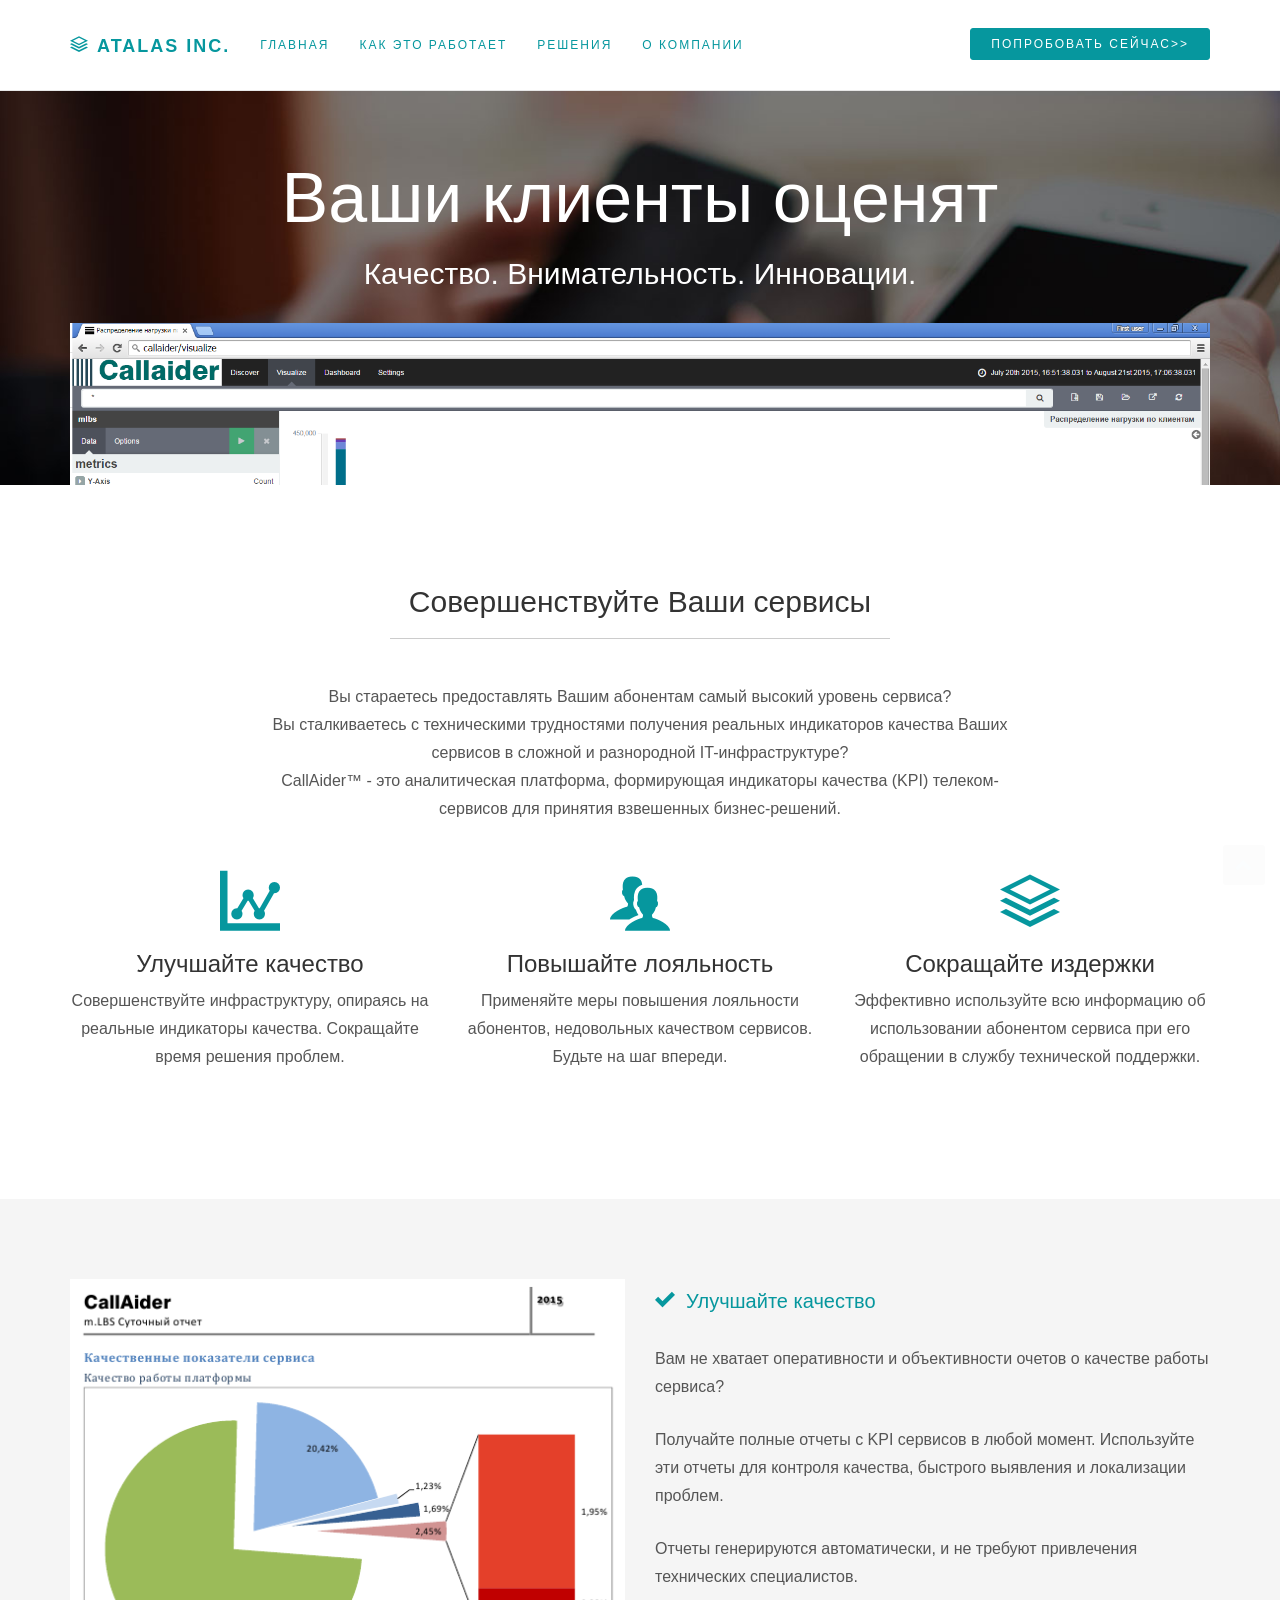
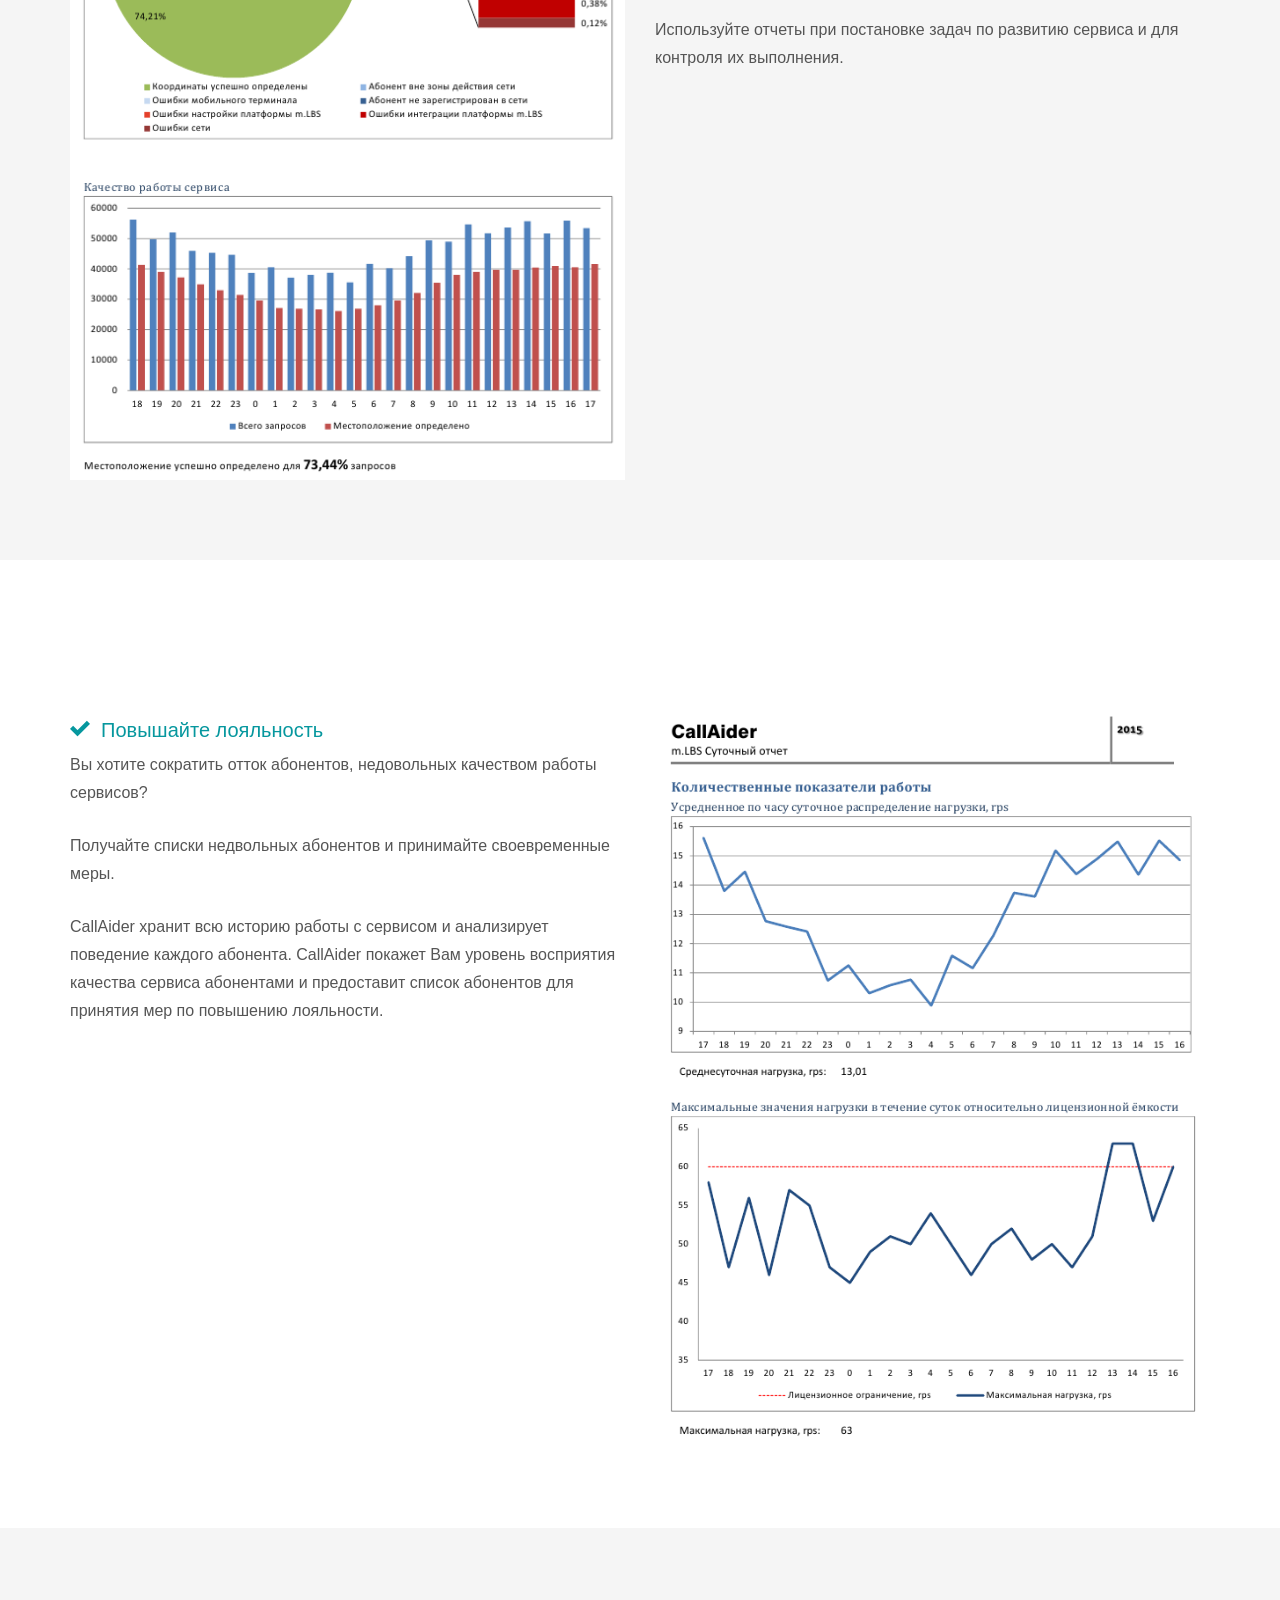
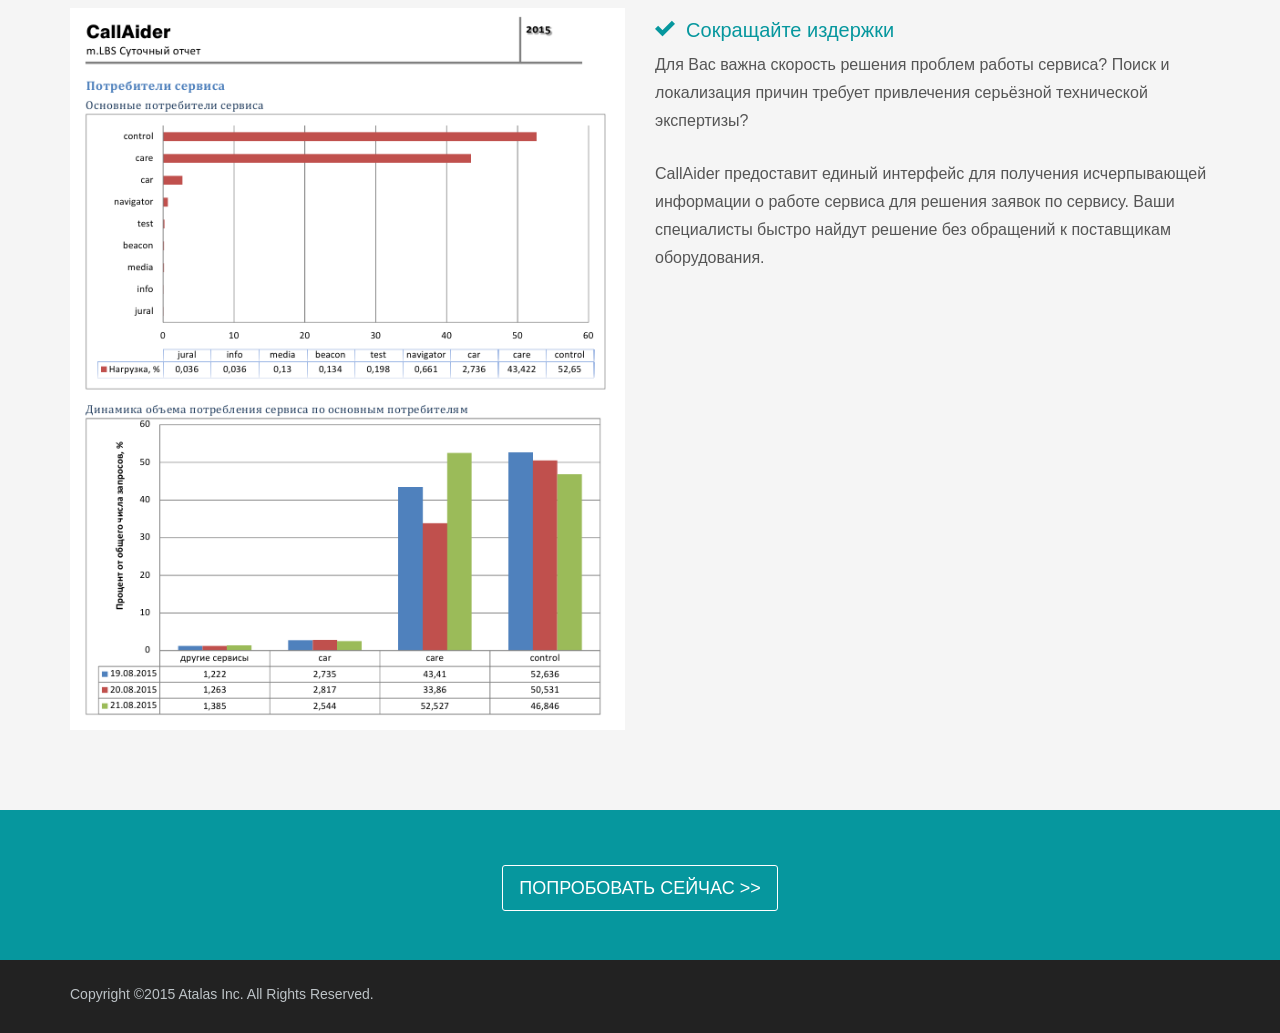
==== www/index.html @ 4330ae14 "add Yandex metrica to all of pages" ====
﻿<!DOCTYPE html>
<html lang="en">
	<head>
		<meta charset="utf-8">
		<meta http-equiv="X-UA-Compatible" content="IE=edge">
		<meta name="viewport" content="width=device-width, initial-scale=1.0">
		<meta name="description" content="Bootstack - Bootstrap 3 Landing Page Theme">
		<meta name="keywords" content="">
		<meta name="author" content="Daniely Wright">
		<link href="assets/img/favicon.png" rel="shortcut icon" >
		<title>CallAider Main</title>

		<!-- Bootstrap core CSS -->
		<link href="assets/css/bootstrap.min.css" rel="stylesheet">
		<!-- Plugins -->
		<link href="assets/css/social-icons.css" rel="stylesheet">
		<link href="assets/css/icomoon.css" rel="stylesheet">
		<!-- Custom styles for this template -->
		<link href="assets/css/style.css" rel="stylesheet">
		<!-- Web Fonts -->
		<!--link href='//fonts.googleapis.com/css?family=Lato:300,400,700,300italic,400italic' rel='stylesheet' type='text/css'-->

		<!-- HTML5 Shim and Respond.js IE8 support of HTML5 elements and media queries -->
		<!-- WARNING: Respond.js doesn't work if you view the page via file:// -->
		<!--[if lt IE 9]>
			<script src="https://oss.maxcdn.com/libs/html5shiv/3.7.0/html5shiv.js"></script>
			<script src="https://oss.maxcdn.com/libs/respond.js/1.4.2/respond.min.js"></script>
		<![endif]-->
		<script src="assets/js/modernizr.custom.js"></script>
	</head>

	<body data-spy="scroll" data-offset="0" data-target="#navigation">

		<!-- Fixed navbar -->
		<nav id="navigation" class="navbar navbar-default navbar-fixed-top" role="navigation">
			<div class="container">
				<!-- Brand and toggle get grouped for better mobile display -->
				<div class="navbar-header">
					<button type="button" class="navbar-toggle" data-toggle="collapse" data-target="#bs-navbar-collapse">
						<span class="icon-bar"></span>
						<span class="icon-bar"></span>
						<span class="icon-bar"></span>
					</button>
					<a class="navbar-brand" href="index.html"><span class="icon-stack"></span> <b>ATALAS INC.</b></a>
				</div>

				<!-- Collect the nav links, forms, and other content for toggling -->
				<div class="navbar-collapse collapse" id="bs-navbar-collapse">
					<ul class="nav navbar-nav">
						<li class="active"><a href="index.html" class="smoothScroll">Главная</a></li>
						<li><a href="how_it_work.html" class="smoothScroll">Как это работает</a></li>
						<li><a href="solutions.html" class="smoothScroll">Решения</a></li>
						<li><a href="company.html" class="smoothScroll">О Компании</a></li>
					</ul>

					<!-- Sign In / Sign Up -->
					<ul class="nav navbar-nav navbar-right">
						<div class="navbar-form pull-left">
							<a href="#signup" type="button" class="btn btn-sm btn-theme" data-toggle="modal" data-target=".bs-modal-sm">Попробовать сейчас>></a>
						</div>
					</ul>
				</div><!--/nav-collapse -->
			</div><!-- /container -->
		</nav><!-- /fixed-navbar -->


		<!-- Sign In / Sign Up Modal -->
		<div class="modal fade bs-modal-sm" id="myModal" tabindex="-1" role="dialog" aria-labelledby="mySmallModalLabel" aria-hidden="true">
			<div class="modal-dialog modal-sm">
				<div class="modal-content">
					<br>
					<div class="modal-body">
						<form class="form-horizontal" action="thankyou.php" method="POST">
							<fieldset>
								<!-- Text input-->
								<div class="control-group">
									<label class="control-label" for="Email">* Email:</label>
									<div class="controls">
										<input required id="Email" name="Email" class="form-control input-large" type="text" placeholder="Укажите Вашу Email" >
									</div>
								</div>

								<div class="control-group">
									<label class="control-label" for="nameinput">* Имя:</label>
									<div class="controls">
										<input required id="nameinput" name="nameinput" class="form-control input-medium" type="text" placeholder="Укажите Ваше имя">
									</div>
								</div>

								<div class="control-group">
									<label class="control-label" for="companyinput">* Компания:</label>
									<div class="controls">
										<input required id="companyinput" name="companyinput" class="form-control input-medium" type="text" placeholder="Укажите Вашу компанию">
									</div>
								</div>

								<div class="control-group">
									<label class="control-label" for="phoneinput">Телефон:</label>
									<div class="controls">
										<input id="phoneinput" name="phoneinput" class="form-control input-medium" type="text" placeholder="Укажите контактный телефон">
									</div>
								</div>

								<div class="control-group">
									<label class="control-label" for="comment">Комментарий:</label>
									<div class="controls">
										<textarea id="comment" name="comment" class="form-control input-medium" style="height: 100px; resize: none;" type="text" placeholder="Ваш комментарий"></textarea>
									</div>
								</div>

								<!-- Button -->
								<div class="control-group">
									<label class="control-label" for="signin"></label>
									<div class="controls">
										<button id="signin" name="signin" class="btn btn-theme btn-block">Получить</button>
									</div>
								</div>
							</fieldset>
						</form>
					</div><!-- /modal-body -->

					<!--
                    <div class="modal-footer">
						<div class="text-center">
							<button type="button" class="btn btn-default" data-dismiss="modal">Close</button>
						</div>
					</div>
                    -->
				</div><!-- /modal-content -->
			</div><!-- /modal-dialog -->
		</div><!-- /modal -->


		<!-- Header Wrap -->
		<section id="home">
			<div class="headerwrap">
				<div class="container">
					<div class="row text-center">
						<div class="col-lg-12">
							<h1>Ваши клиенты оценят</b></h1>
							<h3>Качество. Внимательность. Инновации.</h3>
							<br>
						</div>

						<div class="col-lg-12">
							<img class="img-responsive" src="assets/img/browser.png" alt=""/>
							<!--<h4>Lorem Ipsum is simply dummy text of the printing and typesetting industry.</h4>
							<a href="#features" type="submit" class="btn btn-lg btn-theme smoothScroll">LEARN MORE</a>-->
						</div>
					</div>
				</div> <!-- /container -->
			</div><!-- /headerwrap -->


			<!-- Intro Wrap -->
			<div class="intro">
				<div class="container">
					<div class="row text-center">
						<h2>Совершенствуйте Ваши сервисы</h2>
						<hr>
						<br>
						<div class="col-lg-2"></div>
						<div class="col-lg-8">
							<p>Вы стараетесь предоставлять Вашим абонентам самый высокий уровень сервиса?<br/> 
							Вы сталкиваетесь с техническими трудностями получения реальных индикаторов качества Ваших сервисов в сложной и разнородной IT-инфраструктуре?<br/> 
							CallAider&trade; - это аналитическая платформа, формирующая индикаторы качества (KPI) телеком-сервисов для принятия взвешенных бизнес-решений.</p>
						</div>
						<div class="col-lg-2"></div>
					</div>

					<div class="row text-center">
						<br>
						<div class="col-lg-4">
							<span class="icon-stats"></span>
							<h3>Улучшайте качество</h3>
							<p >Совершенствуйте инфраструктуру, опираясь на реальные индикаторы качества. Сокращайте время решения проблем.</p>
						</div>
						<div class="col-lg-4">
							<span class="icon-users"></span>
							<h3>Повышайте лояльность</h3>
							<p >Применяйте меры повышения лояльности абонентов, недовольных качеством сервисов.<br>Будьте на шаг впереди.</p>
						</div>
						<div class="col-lg-4">
							<span class="icon-stack"></span>
							<h3>Сокращайте издержки</h3>
							<p >Эффективно используйте всю информацию об использовании абонентом сервиса при его обращении в службу технической поддержки.</p>
						</div>
					</div>
					<br>
				</div> <!-- /container -->
			</div><!-- /introwrap -->
		</section>


		<!-- Features Wrap -->
		<section id="features">
			<div class="featureswrap">
				<div class="container">
					<div class="row">
						<div class="col-lg-6">
							<img class="img-responsive right" src="assets/new_img/1page.png" alt="">
						</div>
						<div class="col-lg-6">
							<h4><span class="icon-checkmark"></span>&nbsp;&nbsp;Улучшайте качество</h4>
							<br>
							<p>Вам не хватает оперативности и объективности очетов о качестве работы сервиса?</p>
							<p>Получайте полные отчеты с KPI сервисов в любой момент. Используйте эти отчеты для контроля качества, быстрого выявления и локализации проблем.</p>
							<p>Отчеты генерируются автоматически, и не требуют привлечения технических специалистов.</p>
							<p>Используйте отчеты при постановке задач по развитию сервиса и для контроля их выполнения.</p>
						</div>
					</div>
				</div>
			</div>
		</section>
		
		<br><br><br>
		
		<section id="features">
			<div class="featureswrap" style="background-color:#ffffff">

			<div class="container">
					<div class="row">
						<div class="col-lg-6">
							<h4><span class="icon-checkmark"></span>&nbsp;&nbsp;Повышайте лояльность</h4>
								<p>Вы хотите сократить отток абонентов, недовольных качеством работы сервисов?</p>
								<p>Получайте списки недвольных абонентов и принимайте своевременные меры.</p>
								<p>CallAider хранит всю историю работы с сервисом и анализирует поведение каждого абонента. 
								CallAider покажет Вам уровень восприятия качества сервиса абонентами и предоставит список абонентов для принятия мер по повышению лояльности.</p>
						</div>
						<div class="col-lg-6">
							<img class="img-responsive right" src="assets/new_img/3page.png" alt="">
						</div>
					</div>
			</div>
			</div><!-- /container -->
		</section>

		<!-- Features Wrap -->
		<section id="features">
			<div class="featureswrap">
				<div class="container">
					<div class="row">
						<div class="col-lg-6">
							<img class="img-responsive right" src="assets/new_img/2page.png" alt="">
						</div>

						<div class="col-lg-6">							
							<h4><span class="icon-checkmark"></span>&nbsp;&nbsp;Сокращайте издержки</h4>
								<p>Для Вас важна скорость решения проблем работы сервиса? 
								Поиск и локализация причин требует привлечения серьёзной технической экспертизы?</p>

								<p>CallAider предоставит единый интерфейс для получения исчерпывающей информации о работе сервиса 
								для решения заявок по сервису. Ваши специалисты быстро найдут решение без обращений к поставщикам оборудования.</p>
						</div>
					</div>

				</div>
			</div>
		</section>

		<!-- Divider 2 Section -->
		<div class="divider02">
			<div class="container text-center">
				<a href="#" type="button" class="btn btn-lg btn-theme2" data-toggle="modal" data-target=".bs-modal-sm">ПОПРОБОВАТЬ СЕЙЧАС >></a>
			</div>
		</div><!-- /divider02 -->

		<!-- Copyright Wrap -->
		<div class="copywrap">
			<div class="container">
				<div class="row">
					<div class="col-lg-12">
						<p>Copyright &copy;2015 Atalas Inc. All Rights Reserved.</p>
					</div>
				</div><!-- /row -->
			</div><!-- /container -->
		</div><!-- /copywrap (copyright) -->


		<!-- jQuery (necessary for Bootstrap's JavaScript plugins) -->
		<script src="assets/js/jquery-2.1.1.min.js"></script>
		<!-- Include all compiled plugins (below), or include individual files as needed -->
		<script src="assets/js/bootstrap.min.js"></script>
		<script src="assets/js/jquery.easing.1.3.js"></script>
		<script src="assets/js/detectmobilebrowser.js"></script>
		<script src="assets/js/smoothscroll.js"></script>
		<script src="assets/js/waypoints.js"></script>
		<script src="assets/js/main.js"></script>
		<script>
			$('.carousel').carousel({
				interval: 3500,
				pause: "none"
			})
		</script>
		<!-- Yandex.Metrika counter --><script type="text/javascript"> (function (d, w, c) { (w[c] = w[c] || []).push(function() { try { w.yaCounter32214144 = new Ya.Metrika({ id:32214144, clickmap:true, trackLinks:true, accurateTrackBounce:true, webvisor:true, trackHash:true }); } catch(e) { } }); var n = d.getElementsByTagName("script")[0], s = d.createElement("script"), f = function () { n.parentNode.insertBefore(s, n); }; s.type = "text/javascript"; s.async = true; s.src = "https://mc.yandex.ru/metrika/watch.js"; if (w.opera == "[object Opera]") { d.addEventListener("DOMContentLoaded", f, false); } else { f(); } })(document, window, "yandex_metrika_callbacks");</script><noscript><div><img src="https://mc.yandex.ru/watch/32214144" style="position:absolute; left:-9999px;" alt="" /></div></noscript><!-- /Yandex.Metrika counter -->
	</body>
</html>
---- www/assets/css/social-icons.css ----
/* Social Icons - small
=================================================================== */

#social a {
	width: 28px;
	height: 28px;
	margin: 0 6px 6px 0;
	display: block;
	float: left;
	text-indent: -9999px;
	background-position: 0 0px;
	-webkit-transition: all 0.3s ease-in-out;
	-moz-transition: all 0.3s ease-in-out;
	-o-transition: all 0.3s ease-in-out;
	-ms-transition: all 0.3s ease-in-out;
	transition: all 0.3s ease-in-out;
}

#social a:hover {
	width: 28px;
	height: 28px;
	margin: 0 6px 6px 0;
	display: block;
	float: left;
	text-indent: -9999px;
	background-position: 0 -38px;
}

#social a img{
	border: none;
}

#social-r a {
	width: 28px;
	height: 28px;
	margin: 0 6px 6px 0;
	display: block;
	float: left;
	text-indent: -9999px;
	background-position: 0 -38px;
	-webkit-transition: all 0.3s ease-in-out;
	-moz-transition: all 0.3s ease-in-out;
	-o-transition: all 0.3s ease-in-out;
	-ms-transition: all 0.3s ease-in-out;
	transition: all 0.3s ease-in-out;
}

#social-r a:hover {
	width: 28px;
	height: 28px;
	margin: 0 6px 6px 0;
	display: block;
	float: left;
	text-indent: -9999px;
	background-position: 0 0px;
}

#social-r a img{
	border: none;
}

.amazon {background: url(../img/icons/social/amazon.png) no-repeat;}
.behance {background: url(../img/icons/social/behance.png) no-repeat;}
.blogger {background: url(../img/icons/social/blogger.png) no-repeat;}
.deviantart{background: url(../img/icons/social/deviantart.png) no-repeat;}
.dribbble {background: url(../img/icons/social/dribbble.png) no-repeat;}
.dropbox {background: url(../img/icons/social/dropbox.png) no-repeat;}
.evernote {background: url(../img/icons/social/evernote.png) no-repeat;}
.facebook {background: url(../img/icons/social/facebook.png) no-repeat;}
.forrst {background: url(../img/icons/social/forrst.png) no-repeat;}
.github {background: url(../img/icons/social/github.png) no-repeat;}
.googleplus {background: url(../img/icons/social/googleplus.png) no-repeat;}
.jolicloud {background: url(../img/icons/social/jolicloud.png) no-repeat;}
.last-fm {background: url(../img/icons/social/last-fm.png) no-repeat;}
.linkedin {background: url(../img/icons/social/linkedin.png) no-repeat;}
.picasa {background: url(../img/icons/social/picasa.png) no-repeat;}
.pintrest {background: url(../img/icons/social/pintrest.png) no-repeat;}
.rss {background: url(../img/icons/social/rss.png) no-repeat;}
.skype {background: url(../img/icons/social/skype.png) no-repeat;}
.spotify {background: url(../img/icons/social/spotify.png) no-repeat;}
.stumbleupon {background: url(../img/icons/social/stumbleupon.png) no-repeat;}
.tumblr {background: url(../img/icons/social/tumblr.png) no-repeat;}
.twitter {background: url(../img/icons/social/twitter.png) no-repeat;}
.vimeo {background: url(../img/icons/social/vimeo.png) no-repeat;}
.wordpress {background: url(../img/icons/social/wordpress.png) no-repeat;}
.xing {background: url(../img/icons/social/xing.png) no-repeat;}
.yahoo {background: url(../img/icons/social/yahoo.png) no-repeat;}
.youtube {background: url(../img/icons/social/youtube.png) no-repeat;}

/* Social Icons - big
=================================================================== */

.social-bookmarks {
	padding: 0!important;
	margin: 0!important;
	list-style-type: none!important;
}

.social-bookmarks li{
	float: left!important;
	padding: 0px!important;
	display: inline!important;
	width: auto!important;
	background: none;
	-webkit-transition: all 0.3s ease-in-out;
	-moz-transition: all 0.3s ease-in-out;
	-o-transition: all 0.3s ease-in-out;
	-ms-transition: all 0.3s ease-in-out;
	transition: all 0.3s ease-in-out;
}			

.social-bookmarks li a {
	background-color: #fff;
	-webkit-transition: all 0.3s ease-in-out;
	-moz-transition: all 0.3s ease-in-out;
	-o-transition: all 0.3s ease-in-out;
	-ms-transition: all 0.3s ease-in-out;
	transition: all 0.3s ease-in-out;
	display: block!important;
	float: left!important;
	height: 100%!important;
	margin: 1px!important;
	padding: 0!important;
	width: 40px!important;
	height: 40px!important;
	text-indent: -9999px!important;
}

.social-bookmarks li:last-child  a{

}
.social-bookmarks li a:hover {
	background-position: 0 -40px!important;
	
}
.social-bookmarks li a {
	background-color:transparent;
}
.social-bookmarks li.aim a {
	background: url(../img/icons/social2/aim.png) no-repeat 0 0;
}
.social-bookmarks li.aim a:hover {
	background-color: #e95a00;
}
.social-bookmarks li.apple a {
	background: url(../img/icons/social2/apple.png) no-repeat 0 0;
}
.social-bookmarks li.apple a:hover {
	background-color: #606060;
}
.social-bookmarks li.behance a {
	background: url(../img/icons/social2/behance.png) no-repeat 0 0;
}
.social-bookmarks li.behance a:hover {
	background-color: #18a3fe;
}
.social-bookmarks li.blogger a {
	background: url(../img/icons/social2/blogger.png) no-repeat 0 0;
}
.social-bookmarks li.blogger a:hover {
	background-color: #fb913f;
}
.social-bookmarks li.cargo a {
	background: url(../img/icons/social2/cargo.png) no-repeat 0 0;
}
.social-bookmarks li.cargo a:hover {
	background-color: #00c462;
}
.social-bookmarks li.delicious a {
	background: url(../img/icons/social2/delicious.png) no-repeat 0 0;
}
.social-bookmarks li.delicious a:hover {
	background-color: #3274d1;
}
.social-bookmarks li.deviantart a {
	background: url(../img/icons/social2/deviantart.png) no-repeat 0 0;
}
.social-bookmarks li.deviantart a:hover {
	background-color: #d0de21;
}
.social-bookmarks li.digg a {
	background: url(../img/icons/social2/digg.png) no-repeat 0 0;
}
.social-bookmarks li.digg a:hover {
	background-color: #2882c6;
}
.social-bookmarks li.dopplr a {
	background: url(../img/icons/social2/dopplr.png) no-repeat 0 0;
}
.social-bookmarks li.dopplr a:hover {
	background-color: #99cc66;
}
.social-bookmarks li.dribbble a {
	background: url(../img/icons/social2/dribbble.png) no-repeat 0 0;
}
.social-bookmarks li.dribbble a:hover {
	background-color: #ef5b92;
}
.social-bookmarks li.ember a {
	background: url(../img/icons/social2/ember.png) no-repeat 0 0;
}
.social-bookmarks li.ember a:hover {
	background-color: #fb9d00;
}
.social-bookmarks li.evernote a {
	background: url(../img/icons/social2/evernote.png) no-repeat 0 0;
}
.social-bookmarks li.evernote a:hover {
	background-color: #77ba2f;
}
.social-bookmarks li.facebook a {
	background: url(../img/icons/social2/facebook.png) no-repeat 0 0;
}
.social-bookmarks li.facebook a:hover {
	background-color: #3b5998;
}
.social-bookmarks li.flickr a {
	background: url(../img/icons/social2/flickr.png) no-repeat 0 0;
}
.social-bookmarks li.flickr a:hover {
	background-color: #f1628b;
}
.social-bookmarks li.forrst a {
	background: url(../img/icons/social2/forrst.png) no-repeat 0 0;
}
.social-bookmarks li.forrst a:hover {
	background-color: #5b9a68;
}
.social-bookmarks li.github a {
	background: url(../img/icons/social2/github.png) no-repeat 0 0;
}
.social-bookmarks li.github a:hover {
	background-color: #7292a2;
}
.social-bookmarks li.google a {
	background: url(../img/icons/social2/google.png) no-repeat 0 0;
}
.social-bookmarks li.google a:hover {
	background-color: #dd4b39;
}
.social-bookmarks li.googleplus a {
	background: url(../img/icons/social2/googleplus.png) no-repeat 0 0;
}
.social-bookmarks li.googleplus a:hover {
	background-color: #d94a39;
}
.social-bookmarks li.gowalla a {
	background: url(../img/icons/social2/gowalla.png) no-repeat 0 0;
}
.social-bookmarks li.gowalla a:hover {
	background-color: #ff920d;
}
.social-bookmarks li.grooveshark a {
	background: url(../img/icons/social2/grooveshark.png) no-repeat 0 0;
}
.social-bookmarks li.grooveshark a:hover {
	background-color: #f88e00;
}
.social-bookmarks li.html5 a {
	background: url(../img/icons/social2/html5.png) no-repeat 0 0;
}
.social-bookmarks li.html5 a:hover {
	background-color: #f3642c;
}
.social-bookmarks li.icloud a {
	background: url(../img/icons/social2/icloud.png) no-repeat 0 0;
}
.social-bookmarks li.icloud a:hover {
	background-color: #fb913f;
}
.social-bookmarks li.lastfm a {
	background: url(../img/icons/social2/lastfm.png) no-repeat 0 0;
}
.social-bookmarks li.lastfm a:hover {
	background-color: #d21309;
}
.social-bookmarks li.linkedin a {
	background: url(../img/icons/social2/linkedin.png) no-repeat 0 0;
}
.social-bookmarks li.linkedin a:hover {
	background-color: #71b2d0;
}
.social-bookmarks li.metacafe a {
	background: url(../img/icons/social2/metacafe.png) no-repeat 0 0;
}
.social-bookmarks li.metacafe a:hover {
	background-color: #ef4035;
}
.social-bookmarks li.mixx a {
	background: url(../img/icons/social2/mixx.png) no-repeat 0 0;
}
.social-bookmarks li.mixx a:hover {
	background-color: #d80330;
}
.social-bookmarks li.myspace a {
	background: url(../img/icons/social2/myspace.png) no-repeat 0 0;
}
.social-bookmarks li.myspace a:hover {
	background-color: #003398;
}
.social-bookmarks li.netvibes a {
	background: url(../img/icons/social2/netvibes.png) no-repeat 0 0;
}
.social-bookmarks li.netvibes a:hover {
	background-color: #629e61;
}
.social-bookmarks li.newsvine a {
	background: url(../img/icons/social2/newsvine.png) no-repeat 0 0;
}
.social-bookmarks li.newsvine a:hover {
	background-color: #5b965a;
}
.social-bookmarks li.orkut a {
	background: url(../img/icons/social2/orkut.png) no-repeat 0 0;
}
.social-bookmarks li.orkut a:hover {
	background-color: #ed2590;
}
.social-bookmarks li.paypal a {
	background: url(../img/icons/social2/paypal.png) no-repeat 0 0;
}
.social-bookmarks li.paypal a:hover {
	background-color: #32689a;
}
.social-bookmarks li.picasa a {
	background: url(../img/icons/social2/picasa.png) no-repeat 0 0;
}
.social-bookmarks li.picasa a:hover {
	background-color: #444;
}
.social-bookmarks li.pinterest a {
	background: url(../img/icons/social2/pinterest.png) no-repeat 0 0;
}
.social-bookmarks li.pinterest a:hover {
	background-color: #cb2027;
}
.social-bookmarks li.plurk a {
	background: url(../img/icons/social2/plurk.png) no-repeat 0 0;
}
.social-bookmarks li.plurk a:hover {
	background-color: #f35b36;
}
.social-bookmarks li.posterous a {
	background: url(../img/icons/social2/posterous.png) no-repeat 0 0;
}
.social-bookmarks li.posterous a:hover {
	background-color: #f9d560;
}
.social-bookmarks li.reddit a {
	background: url(../img/icons/social2/reddit.png) no-repeat 0 0;
}
.social-bookmarks li.reddit a:hover {
	background-color: #bfd0e2;
}
.social-bookmarks li.rss a {
	background: url(../img/icons/social2/rss.png) no-repeat 0 0;
}
.social-bookmarks li.rss a:hover {
	background-color: #fe9900;
}
.social-bookmarks li.skype a {
	background: url(../img/icons/social2/skype.png) no-repeat 0 0;
}
.social-bookmarks li.skype a:hover {
	background-color: #18b7f1;
}
.social-bookmarks li.stumbleupon a {
	background: url(../img/icons/social2/stumbleupon.png) no-repeat 0 0;
}
.social-bookmarks li.stumbleupon a:hover {
	background-color: #eb4924;
}
.social-bookmarks li.technorati a {
	background: url(../img/icons/social2/technorati.png) no-repeat 0 0;
}
.social-bookmarks li.technorati a:hover {
	background-color: #7ac84f;
}
.social-bookmarks li.tumblr a {
	background: url(../img/icons/social2/tumblr.png) no-repeat 0 0;
}
.social-bookmarks li.tumblr a:hover {
	background-color: #3a5976;
}
.social-bookmarks li.twitter a {
	background: url(../img/icons/social2/twitter.png) no-repeat 0 0;
}
.social-bookmarks li.twitter a:hover {
	background-color: #48c4d2;
}
.social-bookmarks li.vimeo a {
	background: url(../img/icons/social2/vimeo.png) no-repeat 0 0;
}
.social-bookmarks li.vimeo a:hover {
	background-color: #62a0ad;
}
.social-bookmarks li.wordpress a {
	background: url(../img/icons/social2/wordpress.png) no-repeat 0 0;
}
.social-bookmarks li.wordpress a:hover {
	background-color: #464646;
}
.social-bookmarks li.yahoo a {
	background: url(../img/icons/social2/yahoo.png) no-repeat 0 0;
}
.social-bookmarks li.yahoo a:hover {
	background-color: #ab64bc;
}
.social-bookmarks li.yelp a {
	background: url(../img/icons/social2/yelp.png) no-repeat 0 0;
}
.social-bookmarks li.yelp a:hover {
	background-color: #c41200;
}
.social-bookmarks li.youtube a {
	background: url(../img/icons/social2/youtube.png) no-repeat 0 0;
}
.social-bookmarks li.youtube a:hover {
	background-color: #f45750;
}
.social-bookmarks li.zerply a {
	background: url(../img/icons/social2/zerply.png) no-repeat 0 0;
}
.social-bookmarks li.zerply a:hover {
	background-color: #8db259;
}
.social-bookmarks li.zootool a {
	background: url(../img/icons/social2/zootool.png) no-repeat 0 0;
}
.social-bookmarks li.zootool a:hover {
	background-color: #262626;
}

/* Social Icons - circle big
=================================================================== */
.social-grid {
	margin: 0px 0 0 0;
	padding: 0;
	list-style: none;
	display: block;
	text-align: center;
	width: 100%;
}

.social-grid li {
	width: 72px;
	height: 72px;
	display: inline-block;
	margin: 6px 12px;
}

.social-grid li a{
	width: 72px;
	height: 72px;
	display:block;
}


.social-item {
	width: 72px;
	height: 72px;
	-webkit-border-radius: 50em;
	-moz-border-radius: 50em;
	border-radius: 50em;
	position: relative;
	box-shadow: 0 1px 2px rgba(0,0,0,0.1);
	cursor: default;
}

.social-info-wrap{
	position: absolute;
	width: 72px;
	height: 72px;
	-webkit-border-radius: 50em;
	-moz-border-radius: 50em;
	border-radius: 50em;

	-webkit-perspective: 800px;
	-moz-perspective: 800px;
	-o-perspective: 800px;
	-ms-perspective: 800px;
	perspective: 800px;

	-webkit-transition: all 0.4s ease-in-out;
	-moz-transition: all 0.4s ease-in-out;
	-o-transition: all 0.4s ease-in-out;
	-ms-transition: all 0.4s ease-in-out;
	transition: all 0.4s ease-in-out;

	box-shadow: 
		0 0 0 5px #f6f6f6,
		inset 0 0 3px rgba(115,114, 23, 0.8);

}

.social-info{
	position: absolute;
	width: 70px;
	height: 70px;	
	-webkit-border-radius: 50em;
	-moz-border-radius: 50em;
	border-radius: 50em;
	-webkit-transition: all 0.4s ease-in-out;
	-moz-transition: all 0.4s ease-in-out;
	-o-transition: all 0.4s ease-in-out;
	-ms-transition: all 0.4s ease-in-out;
	transition: all 0.4s ease-in-out;
		
	-webkit-transform-style: preserve-3d;
	-moz-transform-style: preserve-3d;
	-o-transform-style: preserve-3d;
	-ms-transform-style: preserve-3d;
	transform-style: preserve-3d;

}

.social-info > div {
	display: block;
	position: absolute;
	width: 100%;
	height: 100%;
	border-radius: 50%;
	background-position: center center;
	border: 1px solid #999;
	-webkit-backface-visibility: hidden;
	-moz-backface-visibility: hidden;
	-o-backface-visibility: hidden;
	-ms-backface-visibility: hidden;
	backface-visibility: hidden;
}

.social-info .social-info-back {
	-webkit-transform: rotate3d(0,1,0,180deg);
	-moz-transform: rotate3d(0,1,0,180deg);
	-o-transform: rotate3d(0,1,0,180deg);
	-ms-transform: rotate3d(0,1,0,180deg);
	transform: rotate3d(0,1,0,180deg);
	margin-left: -2px;
}

.social-item:hover .social-info-wrap {
	box-shadow: 
		0 0 0 0 rgba(0,0,0,0.8), 
		inset 0 0 3px rgba(115,114, 23, 0.8);
}

.social-item:hover .social-info {
	-webkit-transform: rotate3d(0,1,0,-180deg);
	-moz-transform: rotate3d(0,1,0,-180deg);
	-o-transform: rotate3d(0,1,0,-180deg);
	-ms-transform: rotate3d(0,1,0,-180deg);
	transform: rotate3d(0,1,0,-180deg);
}

.social-amazon { 
	background: #f6f6f6 url(../img/icons/social_big/amazon_grey.png) no-repeat;
}

.social-amazon-hover { 
	background: #2f3842 url(../img/icons/social_big/amazon_white.png) no-repeat;
}

.social-apple { 
	background: #f6f6f6 url(../img/icons/social_big/apple_grey.png) no-repeat;
}

.social-apple-hover { 
	background: #000000 url(../img/icons/social_big/apple_white.png) no-repeat;
}

.social-delicious { 
	background: #f6f6f6 url(../img/icons/social_big/delicious_grey.png) no-repeat;
}

.social-delicious-hover { 
	background: #3274d1 url(../img/icons/social_big/delicious_white.png) no-repeat;
}

.social-deviantart { 
	background: #f6f6f6 url(../img/icons/social_big/deviantart_grey.png) no-repeat;
}

.social-deviantart-hover { 
	background: #d0de21 url(../img/icons/social_big/deviantart_white.png) no-repeat;
}

.social-digg { 
	background: #f6f6f6 url(../img/icons/social_big/digg_grey.png) no-repeat;
}

.social-digg-hover { 
	background: #2882c6 url(../img/icons/social_big/digg_white.png) no-repeat;
}

.social-dribbble { 
	background: #f6f6f6 url(../img/icons/social_big/dribbble_grey.png) no-repeat;
}

.social-dribbble-hover { 
	background: #ef5b92 url(../img/icons/social_big/dribbble_white.png) no-repeat;
}

.social-facebook { 
	background: #f6f6f6 url(../img/icons/social_big/facebook_grey.png) no-repeat;
}

.social-facebook-hover { 
	background: #3b5998 url(../img/icons/social_big/facebook_white.png) no-repeat;
}

.social-flickr { 
	background: #f6f6f6 url(../img/icons/social_big/flickr_grey.png) no-repeat;
}

.social-flickr-hover { 
	background: #f1628b url(../img/icons/social_big/flickr_white.png) no-repeat;
}

.social-html5 { 
	background: #f6f6f6 url(../img/icons/social_big/html5_grey.png) no-repeat;
}

.social-html5-hover { 
	background: #f3642c url(../img/icons/social_big/html5_white.png) no-repeat;
}

.social-lastfm { 
	background: #f6f6f6 url(../img/icons/social_big/lastfm_grey.png) no-repeat;
}

.social-lastfm-hover { 
	background: #d21309 url(../img/icons/social_big/lastfm_white.png) no-repeat;
}

.social-linkedin { 
	background: #f6f6f6 url(../img/icons/social_big/linkedin_grey.png) no-repeat;
}

.social-linkedin-hover { 
	background: #71b2d0 url(../img/icons/social_big/linkedin_white.png) no-repeat;
}

.social-myspace { 
	background: #f6f6f6 url(../img/icons/social_big/myspace_grey.png) no-repeat;
}

.social-myspace-hover { 
	background: #003398 url(../img/icons/social_big/myspace_white.png) no-repeat;
}

.social-paypal { 
	background: #f6f6f6 url(../img/icons/social_big/paypal_grey.png) no-repeat;
}

.social-paypal-hover { 
	background: #32689a url(../img/icons/social_big/paypal_white.png) no-repeat;
}

.social-rss { 
	background: #f6f6f6 url(../img/icons/social_big/rss_grey.png) no-repeat;
}

.social-rss-hover { 
	background: #fe9900 url(../img/icons/social_big/rss_white.png) no-repeat;
}

.social-skype { 
	background: #f6f6f6 url(../img/icons/social_big/skype_grey.png) no-repeat;
}

.social-skype-hover { 
	background: #18b7f1 url(../img/icons/social_big/skype_white.png) no-repeat;
}

.social-stumbleupon { 
	background: #f6f6f6 url(../img/icons/social_big/stumbleupon_grey.png) no-repeat;
}

.social-stumbleupon-hover { 
	background: #eb4924 url(../img/icons/social_big/stumbleupon_white.png) no-repeat;
}

.social-tumblr { 
	background: #f6f6f6 url(../img/icons/social_big/tumblr_grey.png) no-repeat;
}

.social-tumblr-hover { 
	background: #3a5976 url(../img/icons/social_big/tumblr_white.png) no-repeat;
}

.social-twitter { 
	background: #f6f6f6 url(../img/icons/social_big/twitter_grey.png) no-repeat;
}

.social-twitter-hover { 
	background: #48c4d2 url(../img/icons/social_big/twitter_white.png) no-repeat;
}

.social-vimeo { 
	background: #f6f6f6 url(../img/icons/social_big/vimeo_grey.png) no-repeat;
}

.social-vimeo-hover { 
	background: #62a0ad url(../img/icons/social_big/vimeo_white.png) no-repeat;
}

.social-youtube { 
	background: #f6f6f6 url(../img/icons/social_big/youtube_grey.png) no-repeat;
}

.social-youtube-hover { 
	background: #f45750 url(../img/icons/social_big/youtube_white.png) no-repeat;
}

/* Social Icons - circle small
=================================================================== */
.social-small-grid {
	margin: 0px 0 0 0;
	padding: 0;
	list-style: none;
	display: block;
	text-align: center;
	width: 100%;
}

.social-small-grid li {
	width: 32px;
	height: 32px;
	display: inline-block;
	margin: 6px 6px;
}

.social-small-grid li a{
	width: 32px;
	height: 32px;
	display:block;
}


.social-small-item {
	width: 32px;
	height: 32px;
	-webkit-border-radius: 50em;
	-moz-border-radius: 50em;
	border-radius: 50em;
	position: relative;
	box-shadow: 0 1px 2px rgba(0,0,0,0.1);
	cursor: default;
}

.social-small-info-wrap{
	position: absolute;
	width: 32px;
	height: 32px;
	-webkit-border-radius: 50em;
	-moz-border-radius: 50em;
	border-radius: 50em;

	-webkit-perspective: 800px;
	-moz-perspective: 800px;
	-o-perspective: 800px;
	-ms-perspective: 800px;
	perspective: 800px;

	-webkit-transition: all 0.4s ease-in-out;
	-moz-transition: all 0.4s ease-in-out;
	-o-transition: all 0.4s ease-in-out;
	-ms-transition: all 0.4s ease-in-out;
	transition: all 0.4s ease-in-out;

	box-shadow: 
		0 0 0 3px #f6f6f6,
		inset 0 0 3px rgba(246,246, 246, 1);

}

.social-small-info{
	position: absolute;
	width: 30px;
	height: 30px;	
	-webkit-border-radius: 50em;
	-moz-border-radius: 50em;
	border-radius: 50em;
	-webkit-transition: all 0.4s ease-in-out;
	-moz-transition: all 0.4s ease-in-out;
	-o-transition: all 0.4s ease-in-out;
	-ms-transition: all 0.4s ease-in-out;
	transition: all 0.4s ease-in-out;
		
	-webkit-transform-style: preserve-3d;
	-moz-transform-style: preserve-3d;
	-o-transform-style: preserve-3d;
	-ms-transform-style: preserve-3d;
	transform-style: preserve-3d;

}

.social-small-info > div {
	display: block;
	position: absolute;
	width: 100%;
	height: 100%;
	border-radius: 50%;
	background-position: center center;
	border: 1px solid #fff;
	-webkit-backface-visibility: hidden;
	-moz-backface-visibility: hidden;
	-o-backface-visibility: hidden;
	-ms-backface-visibility: hidden;
	backface-visibility: hidden;
}

.social-small-info .social-small-info-back {
	-webkit-transform: rotate3d(0,1,0,180deg);
	-moz-transform: rotate3d(0,1,0,180deg);
	-o-transform: rotate3d(0,1,0,180deg);
	-ms-transform: rotate3d(0,1,0,180deg);
	transform: rotate3d(0,1,0,180deg);
	margin-left: -2px;
}

.social-small-item:hover .social-small-info-wrap {
	box-shadow: 
		0 0 0 0 rgba(255,255,255,0.8), 
		inset 0 0 3px rgba(246,246, 246, 1);
}

.social-small-item:hover .social-small-info {
	-webkit-transform: rotate3d(0,1,0,-180deg);
	-moz-transform: rotate3d(0,1,0,-180deg);
	-o-transform: rotate3d(0,1,0,-180deg);
	-ms-transform: rotate3d(0,1,0,-180deg);
	transform: rotate3d(0,1,0,-180deg);
}

.social-small-amazon { 
	background: #ffffff url(../img/icons/social_small/amazon_grey.png) no-repeat;
}

.social-small-amazon-hover { 
	background: #2f3842 url(../img/icons/social_small/amazon_white.png) no-repeat;
}

.social-small-apple { 
	background: #ffffff url(../img/icons/social_small/apple_grey.png) no-repeat;
}

.social-small-apple-hover { 
	background: #000000 url(../img/icons/social_small/apple_white.png) no-repeat;
}

.social-small-delicious { 
	background: #ffffff url(../img/icons/social_small/delicious_grey.png) no-repeat;
}

.social-small-delicious-hover { 
	background: #3274d1 url(../img/icons/social_small/delicious_white.png) no-repeat;
}

.social-small-deviantart { 
	background: #ffffff url(../img/icons/social_small/deviantart_grey.png) no-repeat;
}

.social-small-deviantart-hover { 
	background: #d0de21 url(../img/icons/social_small/deviantart_white.png) no-repeat;
}

.social-small-digg { 
	background: #ffffff url(../img/icons/social_small/digg_grey.png) no-repeat;
}

.social-small-digg-hover { 
	background: #2882c6 url(../img/icons/social_small/digg_white.png) no-repeat;
}

.social-small-dribbble { 
	background: #ffffff url(../img/icons/social_small/dribbble_grey.png) no-repeat;
}

.social-small-dribbble-hover { 
	background: #ef5b92 url(../img/icons/social_small/dribbble_white.png) no-repeat;
}

.social-small-facebook { 
	background: #ffffff url(../img/icons/social_small/facebook_grey.png) no-repeat;
}

.social-small-facebook-hover { 
	background: #3b5998 url(../img/icons/social_small/facebook_white.png) no-repeat;
}

.social-small-flickr { 
	background: #ffffff url(../img/icons/social_small/flickr_grey.png) no-repeat;
}

.social-small-flickr-hover { 
	background: #f1628b url(../img/icons/social_small/flickr_white.png) no-repeat;
}

.social-small-html5 { 
	background: #ffffff url(../img/icons/social_small/html5_grey.png) no-repeat;
}

.social-small-html5-hover { 
	background: #f3642c url(../img/icons/social_small/html5_white.png) no-repeat;
}

.social-small-lastfm { 
	background: #ffffff url(../img/icons/social_small/lastfm_grey.png) no-repeat;
}

.social-small-lastfm-hover { 
	background: #d21309 url(../img/icons/social_small/lastfm_white.png) no-repeat;
}

.social-small-linkedin { 
	background: #ffffff url(../img/icons/social_small/linkedin_grey.png) no-repeat;
}

.social-small-linkedin-hover { 
	background: #71b2d0 url(../img/icons/social_small/linkedin_white.png) no-repeat;
}

.social-small-myspace { 
	background: #ffffff url(../img/icons/social_small/myspace_grey.png) no-repeat;
}

.social-small-myspace-hover { 
	background: #003398 url(../img/icons/social_small/myspace_white.png) no-repeat;
}

.social-small-paypal { 
	background: #ffffff url(../img/icons/social_small/paypal_grey.png) no-repeat;
}

.social-small-paypal-hover { 
	background: #32689a url(../img/icons/social_small/paypal_white.png) no-repeat;
}

.social-small-rss { 
	background: #ffffff url(../img/icons/social_small/rss_grey.png) no-repeat;
}

.social-small-rss-hover { 
	background: #fe9900 url(../img/icons/social_small/rss_white.png) no-repeat;
}

.social-small-skype { 
	background: #ffffff url(../img/icons/social_small/skype_grey.png) no-repeat;
}

.social-small-skype-hover { 
	background: #18b7f1 url(../img/icons/social_small/skype_white.png) no-repeat;
}

.social-small-stumbleupon { 
	background: #ffffff url(../img/icons/social_small/stumbleupon_grey.png) no-repeat;
}

.social-small-stumbleupon-hover { 
	background: #eb4924 url(../img/icons/social_small/stumbleupon_white.png) no-repeat;
}

.social-small-tumblr { 
	background: #ffffff url(../img/icons/social_small/tumblr_grey.png) no-repeat;
}

.social-small-tumblr-hover { 
	background: #3a5976 url(../img/icons/social_small/tumblr_white.png) no-repeat;
}

.social-small-twitter { 
	background: #ffffff url(../img/icons/social_small/twitter_grey.png) no-repeat;
}

.social-small-twitter-hover { 
	background: #48c4d2 url(../img/icons/social_small/twitter_white.png) no-repeat;
}

.social-small-vimeo { 
	background: #ffffff url(../img/icons/social_small/vimeo_grey.png) no-repeat;
}

.social-small-vimeo-hover { 
	background: #62a0ad url(../img/icons/social_small/vimeo_white.png) no-repeat;
}

.social-small-youtube { 
	background: #ffffff url(../img/icons/social_small/youtube_grey.png) no-repeat;
}

.social-small-youtube-hover { 
	background: #f45750 url(../img/icons/social_small/youtube_white.png) no-repeat;
}
---- www/assets/css/icomoon.css ----
@font-face {
	font-family: 'icomoon';
	src:url('../fonts/icomoon.eot?-y3lt0');
	src:url('../fonts/icomoon.eot?#iefix-y3lt0') format('embedded-opentype'),
		url('../fonts/icomoon.woff?-y3lt0') format('woff'),
		url('../fonts/icomoon.ttf?-y3lt0') format('truetype'),
		url('../fonts/icomoon.svg?-y3lt0#icomoon') format('svg');
	font-weight: normal;
	font-style: normal;
}

[class^="icon-"], [class*=" icon-"] {
	font-family: 'icomoon';
	speak: none;
	font-style: normal;
	font-weight: normal;
	font-variant: normal;
	text-transform: none;
	line-height: 1;

	/* Better Font Rendering =========== */
	-webkit-font-smoothing: antialiased;
	-moz-osx-font-smoothing: grayscale;
}

.icon-home:before {
	content: "\e600";
}
.icon-home2:before {
	content: "\e601";
}
.icon-home3:before {
	content: "\e602";
}
.icon-office:before {
	content: "\e603";
}
.icon-newspaper:before {
	content: "\e604";
}
.icon-pencil:before {
	content: "\e605";
}
.icon-pencil2:before {
	content: "\e606";
}
.icon-quill:before {
	content: "\e607";
}
.icon-pen:before {
	content: "\e608";
}
.icon-blog:before {
	content: "\e609";
}
.icon-droplet:before {
	content: "\e60a";
}
.icon-paint-format:before {
	content: "\e60b";
}
.icon-image:before {
	content: "\e60c";
}
.icon-image2:before {
	content: "\e60d";
}
.icon-images:before {
	content: "\e60e";
}
.icon-camera:before {
	content: "\e60f";
}
.icon-music:before {
	content: "\e610";
}
.icon-headphones:before {
	content: "\e611";
}
.icon-play:before {
	content: "\e612";
}
.icon-film:before {
	content: "\e613";
}
.icon-camera2:before {
	content: "\e614";
}
.icon-dice:before {
	content: "\e615";
}
.icon-pacman:before {
	content: "\e616";
}
.icon-spades:before {
	content: "\e617";
}
.icon-clubs:before {
	content: "\e618";
}
.icon-diamonds:before {
	content: "\e619";
}
.icon-pawn:before {
	content: "\e61a";
}
.icon-bullhorn:before {
	content: "\e61b";
}
.icon-connection:before {
	content: "\e61c";
}
.icon-podcast:before {
	content: "\e61d";
}
.icon-feed:before {
	content: "\e61e";
}
.icon-book:before {
	content: "\e61f";
}
.icon-books:before {
	content: "\e620";
}
.icon-library:before {
	content: "\e621";
}
.icon-file:before {
	content: "\e622";
}
.icon-profile:before {
	content: "\e623";
}
.icon-file2:before {
	content: "\e624";
}
.icon-file3:before {
	content: "\e625";
}
.icon-file4:before {
	content: "\e626";
}
.icon-copy:before {
	content: "\e627";
}
.icon-copy2:before {
	content: "\e628";
}
.icon-copy3:before {
	content: "\e629";
}
.icon-paste:before {
	content: "\e62a";
}
.icon-paste2:before {
	content: "\e62b";
}
.icon-paste3:before {
	content: "\e62c";
}
.icon-stack:before {
	content: "\e62d";
}
.icon-folder:before {
	content: "\e62e";
}
.icon-folder-open:before {
	content: "\e62f";
}
.icon-tag:before {
	content: "\e630";
}
.icon-tags:before {
	content: "\e631";
}
.icon-barcode:before {
	content: "\e632";
}
.icon-qrcode:before {
	content: "\e633";
}
.icon-ticket:before {
	content: "\e634";
}
.icon-cart:before {
	content: "\e635";
}
.icon-cart2:before {
	content: "\e636";
}
.icon-cart3:before {
	content: "\e637";
}
.icon-coin:before {
	content: "\e638";
}
.icon-credit:before {
	content: "\e639";
}
.icon-calculate:before {
	content: "\e63a";
}
.icon-support:before {
	content: "\e63b";
}
.icon-phone:before {
	content: "\e63c";
}
.icon-phone-hang-up:before {
	content: "\e63d";
}
.icon-address-book:before {
	content: "\e63e";
}
.icon-notebook:before {
	content: "\e63f";
}
.icon-envelope:before {
	content: "\e640";
}
.icon-pushpin:before {
	content: "\e641";
}
.icon-location:before {
	content: "\e642";
}
.icon-location2:before {
	content: "\e643";
}
.icon-compass:before {
	content: "\e644";
}
.icon-map:before {
	content: "\e645";
}
.icon-map2:before {
	content: "\e646";
}
.icon-history:before {
	content: "\e647";
}
.icon-clock:before {
	content: "\e648";
}
.icon-clock2:before {
	content: "\e649";
}
.icon-alarm:before {
	content: "\e64a";
}
.icon-alarm2:before {
	content: "\e64b";
}
.icon-bell:before {
	content: "\e64c";
}
.icon-stopwatch:before {
	content: "\e64d";
}
.icon-calendar:before {
	content: "\e64e";
}
.icon-calendar2:before {
	content: "\e64f";
}
.icon-print:before {
	content: "\e650";
}
.icon-keyboard:before {
	content: "\e651";
}
.icon-screen:before {
	content: "\e652";
}
.icon-laptop:before {
	content: "\e653";
}
.icon-mobile:before {
	content: "\e654";
}
.icon-mobile2:before {
	content: "\e655";
}
.icon-tablet:before {
	content: "\e656";
}
.icon-tv:before {
	content: "\e657";
}
.icon-cabinet:before {
	content: "\e658";
}
.icon-drawer:before {
	content: "\e659";
}
.icon-drawer2:before {
	content: "\e65a";
}
.icon-drawer3:before {
	content: "\e65b";
}
.icon-box-add:before {
	content: "\e65c";
}
.icon-box-remove:before {
	content: "\e65d";
}
.icon-download:before {
	content: "\e65e";
}
.icon-upload:before {
	content: "\e65f";
}
.icon-disk:before {
	content: "\e660";
}
.icon-storage:before {
	content: "\e661";
}
.icon-undo:before {
	content: "\e662";
}
.icon-redo:before {
	content: "\e663";
}
.icon-flip:before {
	content: "\e664";
}
.icon-flip2:before {
	content: "\e665";
}
.icon-undo2:before {
	content: "\e666";
}
.icon-redo2:before {
	content: "\e667";
}
.icon-forward:before {
	content: "\e668";
}
.icon-reply:before {
	content: "\e669";
}
.icon-bubble:before {
	content: "\e66a";
}
.icon-bubbles:before {
	content: "\e66b";
}
.icon-bubbles2:before {
	content: "\e66c";
}
.icon-bubble2:before {
	content: "\e66d";
}
.icon-bubbles3:before {
	content: "\e66e";
}
.icon-bubbles4:before {
	content: "\e66f";
}
.icon-user:before {
	content: "\e670";
}
.icon-users:before {
	content: "\e671";
}
.icon-user2:before {
	content: "\e672";
}
.icon-users2:before {
	content: "\e673";
}
.icon-user3:before {
	content: "\e674";
}
.icon-user4:before {
	content: "\e675";
}
.icon-quotes-left:before {
	content: "\e676";
}
.icon-busy:before {
	content: "\e677";
}
.icon-spinner:before {
	content: "\e678";
}
.icon-spinner2:before {
	content: "\e679";
}
.icon-spinner3:before {
	content: "\e67a";
}
.icon-spinner4:before {
	content: "\e67b";
}
.icon-spinner5:before {
	content: "\e67c";
}
.icon-spinner6:before {
	content: "\e67d";
}
.icon-binoculars:before {
	content: "\e67e";
}
.icon-search:before {
	content: "\e67f";
}
.icon-zoomin:before {
	content: "\e680";
}
.icon-zoomout:before {
	content: "\e681";
}
.icon-expand:before {
	content: "\e682";
}
.icon-contract:before {
	content: "\e683";
}
.icon-expand2:before {
	content: "\e684";
}
.icon-contract2:before {
	content: "\e685";
}
.icon-key:before {
	content: "\e686";
}
.icon-key2:before {
	content: "\e687";
}
.icon-lock:before {
	content: "\e688";
}
.icon-lock2:before {
	content: "\e689";
}
.icon-unlocked:before {
	content: "\e68a";
}
.icon-wrench:before {
	content: "\e68b";
}
.icon-settings:before {
	content: "\e68c";
}
.icon-equalizer:before {
	content: "\e68d";
}
.icon-cog:before {
	content: "\e68e";
}
.icon-cogs:before {
	content: "\e68f";
}
.icon-cog2:before {
	content: "\e690";
}
.icon-hammer:before {
	content: "\e691";
}
.icon-wand:before {
	content: "\e692";
}
.icon-aid:before {
	content: "\e693";
}
.icon-bug:before {
	content: "\e694";
}
.icon-pie:before {
	content: "\e695";
}
.icon-stats:before {
	content: "\e696";
}
.icon-bars:before {
	content: "\e697";
}
.icon-bars2:before {
	content: "\e698";
}
.icon-gift:before {
	content: "\e699";
}
.icon-trophy:before {
	content: "\e69a";
}
.icon-glass:before {
	content: "\e69b";
}
.icon-mug:before {
	content: "\e69c";
}
.icon-food:before {
	content: "\e69d";
}
.icon-leaf:before {
	content: "\e69e";
}
.icon-rocket:before {
	content: "\e69f";
}
.icon-meter:before {
	content: "\e6a0";
}
.icon-meter2:before {
	content: "\e6a1";
}
.icon-dashboard:before {
	content: "\e6a2";
}
.icon-hammer2:before {
	content: "\e6a3";
}
.icon-fire:before {
	content: "\e6a4";
}
.icon-lab:before {
	content: "\e6a5";
}
.icon-magnet:before {
	content: "\e6a6";
}
.icon-remove:before {
	content: "\e6a7";
}
.icon-remove2:before {
	content: "\e6a8";
}
.icon-briefcase:before {
	content: "\e6a9";
}
.icon-airplane:before {
	content: "\e6aa";
}
.icon-truck:before {
	content: "\e6ab";
}
.icon-road:before {
	content: "\e6ac";
}
.icon-accessibility:before {
	content: "\e6ad";
}
.icon-target:before {
	content: "\e6ae";
}
.icon-shield:before {
	content: "\e6af";
}
.icon-lightning:before {
	content: "\e6b0";
}
.icon-switch:before {
	content: "\e6b1";
}
.icon-powercord:before {
	content: "\e6b2";
}
.icon-signup:before {
	content: "\e6b3";
}
.icon-list:before {
	content: "\e6b4";
}
.icon-list2:before {
	content: "\e6b5";
}
.icon-numbered-list:before {
	content: "\e6b6";
}
.icon-menu:before {
	content: "\e6b7";
}
.icon-menu2:before {
	content: "\e6b8";
}
.icon-tree:before {
	content: "\e6b9";
}
.icon-cloud:before {
	content: "\e6ba";
}
.icon-cloud-download:before {
	content: "\e6bb";
}
.icon-cloud-upload:before {
	content: "\e6bc";
}
.icon-download2:before {
	content: "\e6bd";
}
.icon-upload2:before {
	content: "\e6be";
}
.icon-download3:before {
	content: "\e6bf";
}
.icon-upload3:before {
	content: "\e6c0";
}
.icon-globe:before {
	content: "\e6c1";
}
.icon-earth:before {
	content: "\e6c2";
}
.icon-link:before {
	content: "\e6c3";
}
.icon-flag:before {
	content: "\e6c4";
}
.icon-attachment:before {
	content: "\e6c5";
}
.icon-eye:before {
	content: "\e6c6";
}
.icon-eye-blocked:before {
	content: "\e6c7";
}
.icon-eye2:before {
	content: "\e6c8";
}
.icon-bookmark:before {
	content: "\e6c9";
}
.icon-bookmarks:before {
	content: "\e6ca";
}
.icon-brightness-medium:before {
	content: "\e6cb";
}
.icon-brightness-contrast:before {
	content: "\e6cc";
}
.icon-contrast:before {
	content: "\e6cd";
}
.icon-star:before {
	content: "\e6ce";
}
.icon-star2:before {
	content: "\e6cf";
}
.icon-star3:before {
	content: "\e6d0";
}
.icon-heart:before {
	content: "\e6d1";
}
.icon-heart2:before {
	content: "\e6d2";
}
.icon-heart-broken:before {
	content: "\e6d3";
}
.icon-thumbs-up:before {
	content: "\e6d4";
}
.icon-thumbs-up2:before {
	content: "\e6d5";
}
.icon-happy:before {
	content: "\e6d6";
}
.icon-happy2:before {
	content: "\e6d7";
}
.icon-smiley:before {
	content: "\e6d8";
}
.icon-smiley2:before {
	content: "\e6d9";
}
.icon-tongue:before {
	content: "\e6da";
}
.icon-tongue2:before {
	content: "\e6db";
}
.icon-sad:before {
	content: "\e6dc";
}
.icon-sad2:before {
	content: "\e6dd";
}
.icon-wink:before {
	content: "\e6de";
}
.icon-wink2:before {
	content: "\e6df";
}
.icon-grin:before {
	content: "\e6e0";
}
.icon-grin2:before {
	content: "\e6e1";
}
.icon-cool:before {
	content: "\e6e2";
}
.icon-cool2:before {
	content: "\e6e3";
}
.icon-angry:before {
	content: "\e6e4";
}
.icon-angry2:before {
	content: "\e6e5";
}
.icon-evil:before {
	content: "\e6e6";
}
.icon-evil2:before {
	content: "\e6e7";
}
.icon-shocked:before {
	content: "\e6e8";
}
.icon-shocked2:before {
	content: "\e6e9";
}
.icon-confused:before {
	content: "\e6ea";
}
.icon-confused2:before {
	content: "\e6eb";
}
.icon-neutral:before {
	content: "\e6ec";
}
.icon-neutral2:before {
	content: "\e6ed";
}
.icon-wondering:before {
	content: "\e6ee";
}
.icon-wondering2:before {
	content: "\e6ef";
}
.icon-point-up:before {
	content: "\e6f0";
}
.icon-point-right:before {
	content: "\e6f1";
}
.icon-point-down:before {
	content: "\e6f2";
}
.icon-point-left:before {
	content: "\e6f3";
}
.icon-warning:before {
	content: "\e6f4";
}
.icon-notification:before {
	content: "\e6f5";
}
.icon-question:before {
	content: "\e6f6";
}
.icon-info:before {
	content: "\e6f7";
}
.icon-info2:before {
	content: "\e6f8";
}
.icon-blocked:before {
	content: "\e6f9";
}
.icon-cancel-circle:before {
	content: "\e6fa";
}
.icon-checkmark-circle:before {
	content: "\e6fb";
}
.icon-spam:before {
	content: "\e6fc";
}
.icon-close:before {
	content: "\e6fd";
}
.icon-checkmark:before {
	content: "\e6fe";
}
.icon-checkmark2:before {
	content: "\e6ff";
}
.icon-spell-check:before {
	content: "\e700";
}
.icon-minus:before {
	content: "\e701";
}
.icon-plus:before {
	content: "\e702";
}
.icon-enter:before {
	content: "\e703";
}
.icon-exit:before {
	content: "\e704";
}
.icon-play2:before {
	content: "\e705";
}
.icon-pause:before {
	content: "\e706";
}
.icon-stop:before {
	content: "\e707";
}
.icon-backward:before {
	content: "\e708";
}
.icon-forward2:before {
	content: "\e709";
}
.icon-play3:before {
	content: "\e70a";
}
.icon-pause2:before {
	content: "\e70b";
}
.icon-stop2:before {
	content: "\e70c";
}
.icon-backward2:before {
	content: "\e70d";
}
.icon-forward3:before {
	content: "\e70e";
}
.icon-first:before {
	content: "\e70f";
}
.icon-last:before {
	content: "\e710";
}
.icon-previous:before {
	content: "\e711";
}
.icon-next:before {
	content: "\e712";
}
.icon-eject:before {
	content: "\e713";
}
.icon-volume-high:before {
	content: "\e714";
}
.icon-volume-medium:before {
	content: "\e715";
}
.icon-volume-low:before {
	content: "\e716";
}
.icon-volume-mute:before {
	content: "\e717";
}
.icon-volume-mute2:before {
	content: "\e718";
}
.icon-volume-increase:before {
	content: "\e719";
}
.icon-volume-decrease:before {
	content: "\e71a";
}
.icon-loop:before {
	content: "\e71b";
}
.icon-loop2:before {
	content: "\e71c";
}
.icon-loop3:before {
	content: "\e71d";
}
.icon-shuffle:before {
	content: "\e71e";
}
.icon-arrow-up-left:before {
	content: "\e71f";
}
.icon-arrow-up:before {
	content: "\e720";
}
.icon-arrow-up-right:before {
	content: "\e721";
}
.icon-arrow-right:before {
	content: "\e722";
}
.icon-arrow-down-right:before {
	content: "\e723";
}
.icon-arrow-down:before {
	content: "\e724";
}
.icon-arrow-down-left:before {
	content: "\e725";
}
.icon-arrow-left:before {
	content: "\e726";
}
.icon-arrow-up-left2:before {
	content: "\e727";
}
.icon-arrow-up2:before {
	content: "\e728";
}
.icon-arrow-up-right2:before {
	content: "\e729";
}
.icon-arrow-right2:before {
	content: "\e72a";
}
.icon-arrow-down-right2:before {
	content: "\e72b";
}
.icon-arrow-down2:before {
	content: "\e72c";
}
.icon-arrow-down-left2:before {
	content: "\e72d";
}
.icon-arrow-left2:before {
	content: "\e72e";
}
.icon-arrow-up-left3:before {
	content: "\e72f";
}
.icon-arrow-up3:before {
	content: "\e730";
}
.icon-arrow-up-right3:before {
	content: "\e731";
}
.icon-arrow-right3:before {
	content: "\e732";
}
.icon-arrow-down-right3:before {
	content: "\e733";
}
.icon-arrow-down3:before {
	content: "\e734";
}
.icon-arrow-down-left3:before {
	content: "\e735";
}
.icon-arrow-left3:before {
	content: "\e736";
}
.icon-tab:before {
	content: "\e737";
}
.icon-checkbox-checked:before {
	content: "\e738";
}
.icon-checkbox-unchecked:before {
	content: "\e739";
}
.icon-checkbox-partial:before {
	content: "\e73a";
}
.icon-radio-checked:before {
	content: "\e73b";
}
.icon-radio-unchecked:before {
	content: "\e73c";
}
.icon-crop:before {
	content: "\e73d";
}
.icon-scissors:before {
	content: "\e73e";
}
.icon-filter:before {
	content: "\e73f";
}
.icon-filter2:before {
	content: "\e740";
}
.icon-font:before {
	content: "\e741";
}
.icon-text-height:before {
	content: "\e742";
}
.icon-text-width:before {
	content: "\e743";
}
.icon-bold:before {
	content: "\e744";
}
.icon-underline:before {
	content: "\e745";
}
.icon-italic:before {
	content: "\e746";
}
.icon-strikethrough:before {
	content: "\e747";
}
.icon-omega:before {
	content: "\e748";
}
.icon-sigma:before {
	content: "\e749";
}
.icon-table:before {
	content: "\e74a";
}
.icon-table2:before {
	content: "\e74b";
}
.icon-insert-template:before {
	content: "\e74c";
}
.icon-pilcrow:before {
	content: "\e74d";
}
.icon-lefttoright:before {
	content: "\e74e";
}
.icon-righttoleft:before {
	content: "\e74f";
}
.icon-paragraph-left:before {
	content: "\e750";
}
.icon-paragraph-center:before {
	content: "\e751";
}
.icon-paragraph-right:before {
	content: "\e752";
}
.icon-paragraph-justify:before {
	content: "\e753";
}
.icon-paragraph-left2:before {
	content: "\e754";
}
.icon-paragraph-center2:before {
	content: "\e755";
}
.icon-paragraph-right2:before {
	content: "\e756";
}
.icon-paragraph-justify2:before {
	content: "\e757";
}
.icon-indent-increase:before {
	content: "\e758";
}
.icon-indent-decrease:before {
	content: "\e759";
}
.icon-newtab:before {
	content: "\e75a";
}
.icon-embed:before {
	content: "\e75b";
}
.icon-code:before {
	content: "\e75c";
}
.icon-console:before {
	content: "\e75d";
}
.icon-share:before {
	content: "\e75e";
}
.icon-mail:before {
	content: "\e75f";
}
.icon-mail2:before {
	content: "\e760";
}
.icon-mail3:before {
	content: "\e761";
}
.icon-mail4:before {
	content: "\e762";
}
.icon-google:before {
	content: "\e763";
}
.icon-googleplus:before {
	content: "\e764";
}
.icon-googleplus2:before {
	content: "\e765";
}
.icon-googleplus3:before {
	content: "\e766";
}
.icon-googleplus4:before {
	content: "\e767";
}
.icon-google-drive:before {
	content: "\e768";
}
.icon-facebook:before {
	content: "\e769";
}
.icon-facebook2:before {
	content: "\e76a";
}
.icon-facebook3:before {
	content: "\e76b";
}
.icon-instagram:before {
	content: "\e76c";
}
.icon-twitter:before {
	content: "\e76d";
}
.icon-twitter2:before {
	content: "\e76e";
}
.icon-twitter3:before {
	content: "\e76f";
}
.icon-feed2:before {
	content: "\e770";
}
.icon-feed3:before {
	content: "\e771";
}
.icon-feed4:before {
	content: "\e772";
}
.icon-youtube:before {
	content: "\e773";
}
.icon-youtube2:before {
	content: "\e774";
}
.icon-vimeo:before {
	content: "\e775";
}
.icon-vimeo2:before {
	content: "\e776";
}
.icon-vimeo3:before {
	content: "\e777";
}
.icon-lanyrd:before {
	content: "\e778";
}
.icon-flickr:before {
	content: "\e779";
}
.icon-flickr2:before {
	content: "\e77a";
}
.icon-flickr3:before {
	content: "\e77b";
}
.icon-flickr4:before {
	content: "\e77c";
}
.icon-picassa:before {
	content: "\e77d";
}
.icon-picassa2:before {
	content: "\e77e";
}
.icon-dribbble:before {
	content: "\e77f";
}
.icon-dribbble2:before {
	content: "\e780";
}
.icon-dribbble3:before {
	content: "\e781";
}
.icon-forrst:before {
	content: "\e782";
}
.icon-forrst2:before {
	content: "\e783";
}
.icon-deviantart:before {
	content: "\e784";
}
.icon-deviantart2:before {
	content: "\e785";
}
.icon-steam:before {
	content: "\e786";
}
.icon-steam2:before {
	content: "\e787";
}
.icon-github:before {
	content: "\e788";
}
.icon-github2:before {
	content: "\e789";
}
.icon-github3:before {
	content: "\e78a";
}
.icon-github4:before {
	content: "\e78b";
}
.icon-github5:before {
	content: "\e78c";
}
.icon-wordpress:before {
	content: "\e78d";
}
.icon-wordpress2:before {
	content: "\e78e";
}
.icon-joomla:before {
	content: "\e78f";
}
.icon-blogger:before {
	content: "\e790";
}
.icon-blogger2:before {
	content: "\e791";
}
.icon-tumblr:before {
	content: "\e792";
}
.icon-tumblr2:before {
	content: "\e793";
}
.icon-yahoo:before {
	content: "\e794";
}
.icon-tux:before {
	content: "\e795";
}
.icon-apple:before {
	content: "\e796";
}
.icon-finder:before {
	content: "\e797";
}
.icon-android:before {
	content: "\e798";
}
.icon-windows:before {
	content: "\e799";
}
.icon-windows8:before {
	content: "\e79a";
}
.icon-soundcloud:before {
	content: "\e79b";
}
.icon-soundcloud2:before {
	content: "\e79c";
}
.icon-skype:before {
	content: "\e79d";
}
.icon-reddit:before {
	content: "\e79e";
}
.icon-linkedin:before {
	content: "\e79f";
}
.icon-lastfm:before {
	content: "\e7a0";
}
.icon-lastfm2:before {
	content: "\e7a1";
}
.icon-delicious:before {
	content: "\e7a2";
}
.icon-stumbleupon:before {
	content: "\e7a3";
}
.icon-stumbleupon2:before {
	content: "\e7a4";
}
.icon-stackoverflow:before {
	content: "\e7a5";
}
.icon-pinterest:before {
	content: "\e7a6";
}
.icon-pinterest2:before {
	content: "\e7a7";
}
.icon-xing:before {
	content: "\e7a8";
}
.icon-xing2:before {
	content: "\e7a9";
}
.icon-flattr:before {
	content: "\e7aa";
}
.icon-foursquare:before {
	content: "\e7ab";
}
.icon-foursquare2:before {
	content: "\e7ac";
}
.icon-paypal:before {
	content: "\e7ad";
}
.icon-paypal2:before {
	content: "\e7ae";
}
.icon-paypal3:before {
	content: "\e7af";
}
.icon-yelp:before {
	content: "\e7b0";
}
.icon-libreoffice:before {
	content: "\e7b1";
}
.icon-file-pdf:before {
	content: "\e7b2";
}
.icon-file-openoffice:before {
	content: "\e7b3";
}
.icon-file-word:before {
	content: "\e7b4";
}
.icon-file-excel:before {
	content: "\e7b5";
}
.icon-file-zip:before {
	content: "\e7b6";
}
.icon-file-powerpoint:before {
	content: "\e7b7";
}
.icon-file-xml:before {
	content: "\e7b8";
}
.icon-file-css:before {
	content: "\e7b9";
}
.icon-html5:before {
	content: "\e7ba";
}
.icon-html52:before {
	content: "\e7bb";
}
.icon-css3:before {
	content: "\e7bc";
}
.icon-chrome:before {
	content: "\e7bd";
}
.icon-firefox:before {
	content: "\e7be";
}
.icon-IE:before {
	content: "\e7bf";
}
.icon-opera:before {
	content: "\e7c0";
}
.icon-safari:before {
	content: "\e7c1";
}
.icon-IcoMoon:before {
	content: "\e7c2";
}
---- www/assets/css/style.css ----
/*
 * Theme Name: Bootstack
 * Version: 2.4.2
 * Theme URI: http://kreativeye.com/demo/bootstack
 * Description: Bootstack - Responsive App Landing Page Theme
 * Author: Daniely Wright
 * Author URI: http://kreativeye.com
 *
 */

/* ---------------------------------------------------------------------
 * Base Styles
--------------------------------------------------------------------- */

body {
	background-color: #fff;
	font-family: 'Lato', sans-serif;
	font-weight: 300;
	font-size: 16px;
	color: #555;
	padding-top: 50px;
	-webkit-font-smoothing: antialiased;
	-webkit-overflow-scrolling: touch;
}

hr {
	display: block;
	width: 500px;
	height: 1px;
	border: 0;
	border-top: 1px solid #ccc;
	padding: 0;
}


/* Titles */

h1,
h2,
h3,
h4,
h5,
h6 {
	font-family: 'Lato', sans-serif;
	font-weight: 300;
	color: #333;
}


/* Paragraph & Typographic */

p {
	line-height: 28px;
	margin-bottom: 25px;
}


/* Links */

a {
	color: #06979e;
	word-wrap: break-word;

	-webkit-transition: all 0.2s ease-in;
	-moz-transition: all 0.2s ease-in;
	-ms-transition: all 0.2s ease-in;
	-o-transition: all 0.2s ease-in;
	transition: all 0.2s ease-in;
}

a:hover,
a:focus {
	color: #05888e;
	text-decoration: none;
	outline: 0;

	-webkit-transition: all 0.1s ease-in;
	-moz-transition: all 0.2s ease-in;
	-ms-transition: all 0.2s ease-in;
	-o-transition: all 0.2s ease-in;
	transition: all 0.2s ease-in;
	outline: 0;
}

@media (max-width: 480px) {
	body { text-align: center; }

	hr { width: 150px; }
}

@media only screen and (min-device-width: 481px) and (max-device-width: 1024px) {
	body { text-align: center; }
}


/* UI Elements */

.pad-top { padding-top: 80px; }


/* Button Modifications */

.btn { border-radius: 3px; }

.btn-theme {
	background-color: #06979e;
	color: #fff;
	border-color: #06979e;
}

.btn-theme:hover {
	border-color: #06979e; /* change to darker hue than bg hover color */
	background-color: transparent;
	color: #06979e;
	box-shadow: none;
}

.btn-theme:focus { outline: 0; }

.btn-theme2 {
	border-color: #fff;
	background-color: transparent;
	color: #fff;
}

.btn-theme2:hover {
	border-color: #fff;
	background-color: #fff;
	color: #06979e;
	box-shadow: none;
}

.btn-theme2:active { outline: 0; }


/* ---------------------------------------------------------------------
 * Navigation
--------------------------------------------------------------------- */

.navbar-default {
	font-family: 'Lato', sans-serif;
	font-size: 12px;
	font-weight: 400;
	text-transform: uppercase;
	letter-spacing: 2px;
	padding-top: 20px;
	padding-bottom: 20px;
	background-color: #fff;
  /* Uncomment if you want a box shadow under navbar **

	-webkit-box-shadow: 0 0 2px rgba(0, 0, 0, 0.4);
	-moz-box-shadow: 0 0 2px rgba(0, 0, 0, 0.4);
	box-shadow: 0 0 2px rgba(0, 0, 0, 0.4);

  */
}

@media only screen and (min-device-width: 481px) and (max-device-width: 1024px) {
	.navbar-default { letter-spacing: normal; }
}

@media screen (max-width: 768px) {
	.navbar-default .navbar-right a[type="button"] {
		float: none !important;
		border: 0;
	}
}

.navbar-default .navbar-toggle { border: 0; }

.navbar-default .navbar-toggle:hover,
.navbar-default .navbar-toggle:focus {
	background-color: transparent;
}

.navbar-default .navbar-toggle > .icon-bar { background-color: #06979e; }

.navbar-default .navbar-brand { color: #06979e; }

.navbar-default .navbar-brand:hover { color: #bdc3c7; }

.navbar-default .navbar-nav > li > a { color: #06979e; }

.navbar-default .navbar-nav > li > a:hover,
.navbar-default .navbar-nav > li > a:focus {
	color: #bdc3c7;
	background-color: transparent;
}

.navbar-default .navbar-nav > .active > a,
.navbar-default .navbar-nav > .active > a:hover,
.navbar-default .navbar-nav > .active > a:focus {
	background-color: transparent;
	color: #bdc3c7;
}

.navbar-default .navbar-right a[type="button"] {
	padding: 6px 20px 6px 20px;
	color: #fff;
}

.navbar-default .navbar-right a[type="button"]:hover,
.navbar-default .navbar-right a[type="button"]:focus {
	background-color: transparent;
	color: #06979e;
}

@media (max-width: 991px) {
  .navbar-header { float: none; }

  .navbar-toggle { display: block; }

  .navbar-collapse {
    border-top: 1px solid transparent;
    box-shadow: inset 0 1px 0 rgba(255,255,255,0.1);
  }

  .navbar-collapse.collapse { display: none!important; }

  .navbar-collapse.collapse.in { display: block!important; }

  .navbar-nav {
    float: none!important;
    margin: 7.5px -15px;
  }

  .navbar-nav > li { float: none; }

  .navbar-nav > li > a {
    padding-top: 10px;
    padding-bottom: 10px;
  }
}


/* ---------------------------------------------------------------------
 * Wrap Sections
--------------------------------------------------------------------- */

/* Header Wrap */

.headerwrap {
	background: url("../img/header-bg.jpg") no-repeat center top;
	background-size: cover;
	padding-top: 80px;
}

.headerwrap .col-lg-2 { padding-top: 40px; }

.headerwrap h1 {
	margin-top: 30px;
	color: white;
	font-size: 70px;
}

.headerwrap h3 {
	color: white;
	font-size: 30px;
}

.headerwrap h4 {
	padding-top: 10px;
	padding-bottom: 20px;
	color: #fff;
}

.headerwrap h5 {
	color: white;
	font-weight: 700;
	text-align: left;
}

.headerwrap p {
	text-align: left;
	color: #fff;
}

@media (max-width: 480px) {
	.headerwrap h1 { font-size: 50px; }

	.headerwrap .col-lg-2 h5,
	.headerwrap .col-lg-2 p {
		text-align: center;
	}
}


/* Intro Wrap */

.intro {
	padding-top: 80px;
	padding-bottom: 80px;
}

.intro span {
	font-size: 60px;
	color: #06979e;
	padding: 20px;
	vertical-align: middle;
}

/* Features Wrap */

.featureswrap {
	background-color: #f5f5f5;
	padding-top: 80px;
	padding-bottom: 80px;
}

.featureswrap .col-lg-6 img {
	display: table;
	margin: 0 auto;
}

.featureswrap .ac a { font-size: 20px; }

.featureswrap .col-lg-6 h4,
.featureswrap .col-lg-6 licon {
	font-size: 20px;
	color: #06979e;
}

@media (max-width: 480px) {
	.featureswrap .col-lg-4 { padding-top: 0; }
}

/* Divider 1 & 2 Wrap */

.divider01 {
	background: url("../img/divider-1.jpg") no-repeat center center;
	background-size: cover;
	max-height: 350px;
	padding: 40px;
}

.divider01 h3 {
	font-size: 34px;
	color: #fff;
}

.divider01 h4 {
	padding-top: 15px;
	color: #fff;
}

.divider02 {
	background-color: #06979e;
	height: 150px;
	padding-top: 55px;
}

.divider02 h3 {
	color: #fff;
	padding-right: 40px;
}

.divider02 h3,
.divider02 button {
	display: inline;
	vertical-align: middle;
}

@media (max-width: 480px) {
	.divider01 { max-height: 375px; }

	.divider01 .carousel-inner { padding: 0; }

	.divider02 {
		padding-bottom: 80px;
		min-height: 200px;
	}

	.divider02 h3,
	.divider02 button {
		display: block;
		margin: 0 auto;
		padding: 0;
	}

	.divider02 a[type="button"] { margin-top: 15px; }
}


/* Pricing Wrap */

.pricingwrap {
	background-color: #fff;
	padding-top: 80px;
	padding-bottom: 120px;
}

.pricingwrap small { padding-left: 10px; }

/* Pricing Tables */

.panel { text-align: center; }

.panel-custom { border-color: #06979e; }

.panel-custom > .panel-heading {
	background-color: #06979e;
	color: #fff;
}

.panel-heading > .panel-title {
	font-weight: 900;
	text-transform: uppercase;
}

.panel-body {
	padding: 0px;
	text-align: center;
}

.the-price {
	background-color: rgba(220,220,220,0.17);
	box-shadow: 0 1px 0 #dcdcdc, inset 0 1px 0 #dcdcdc;
	padding: 20px;
	margin: 0;
}

.the-price h2 {
	font-size: 44px;
	font-weight: 700;
	line-height: 1em;
	padding: 0;
	margin: 0;
}

.subscript {
	font-size: 25px;
	font-weight: 400;
}

/* Footer Wrap */

.footerwrap {
	background-color: #333;
	color: #777;
	padding-top: 80px;
	padding-bottom: 100px;
}

.footerwrap h3 {
	font-size: 20px;
	font-weight: 400;
	color: #fff;
	border-bottom: 1px solid #bdc3c7;
}

.footerwrap p {
	color: #fff;
	font-size: 14px;
}

.footerwrap #social {
	margin: 20px auto 0px auto;
	display: inline-block;
}

.footerwrap input:focus { outline: 0; }

@media (max-width: 480px) {
	.footerwrap button { margin-top: 15px; }
}

/* Copyright Wrap */

.copywrap {
	background: #222;
	padding-top: 20px;
	font-size: 14px;
	color: #bdc3c7;
}

.copywrap a { margin: 0 5px; }


/* Sign In & Sign Up Modal */

.modal-content { border-radius: 3px; }

.modal .nav-tabs {
	padding-left: 5px;
	padding-right: 5px;
}


/* Scroll to top */

#back-top {
	display: none;
	position: fixed;
	bottom: 15px;
	right: 15px;
	background: rgba(0, 0, 0, 0.7);
	cursor: pointer;
	border-radius: 3px;
}

#back-top .glyphicon-chevron-up {
	font-size: 18px;
	padding: 10px 12px 12px 12px;
	display: block;
	color: #06979e;
}


/* ---------------------------------------------------------------------
 * IE 10 in Windows 8 and Windows Phone 8 fix
--------------------------------------------------------------------- */

@-webkit-viewport   { width: device-width; }
@-moz-viewport      { width: device-width; }
@-ms-viewport       { width: device-width; }
@-o-viewport        { width: device-width; }
@viewport           { width: device-width; }
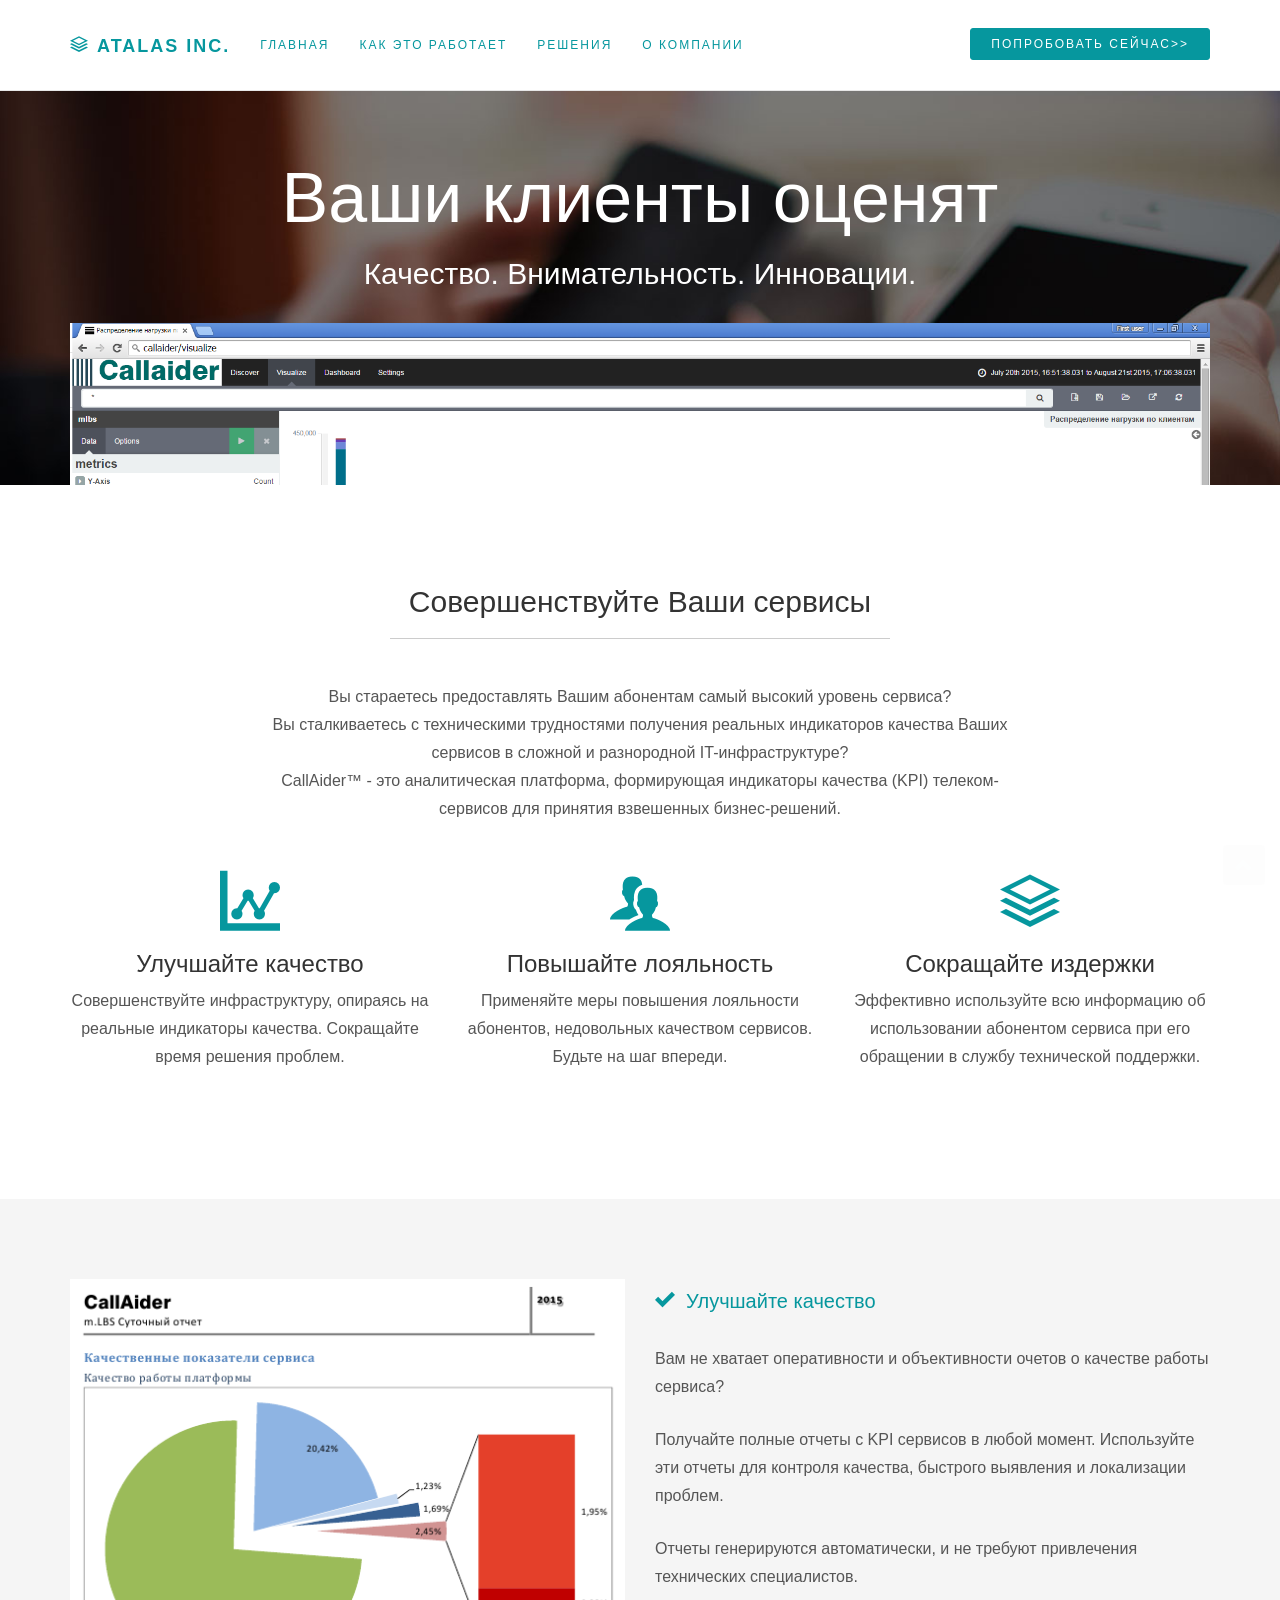
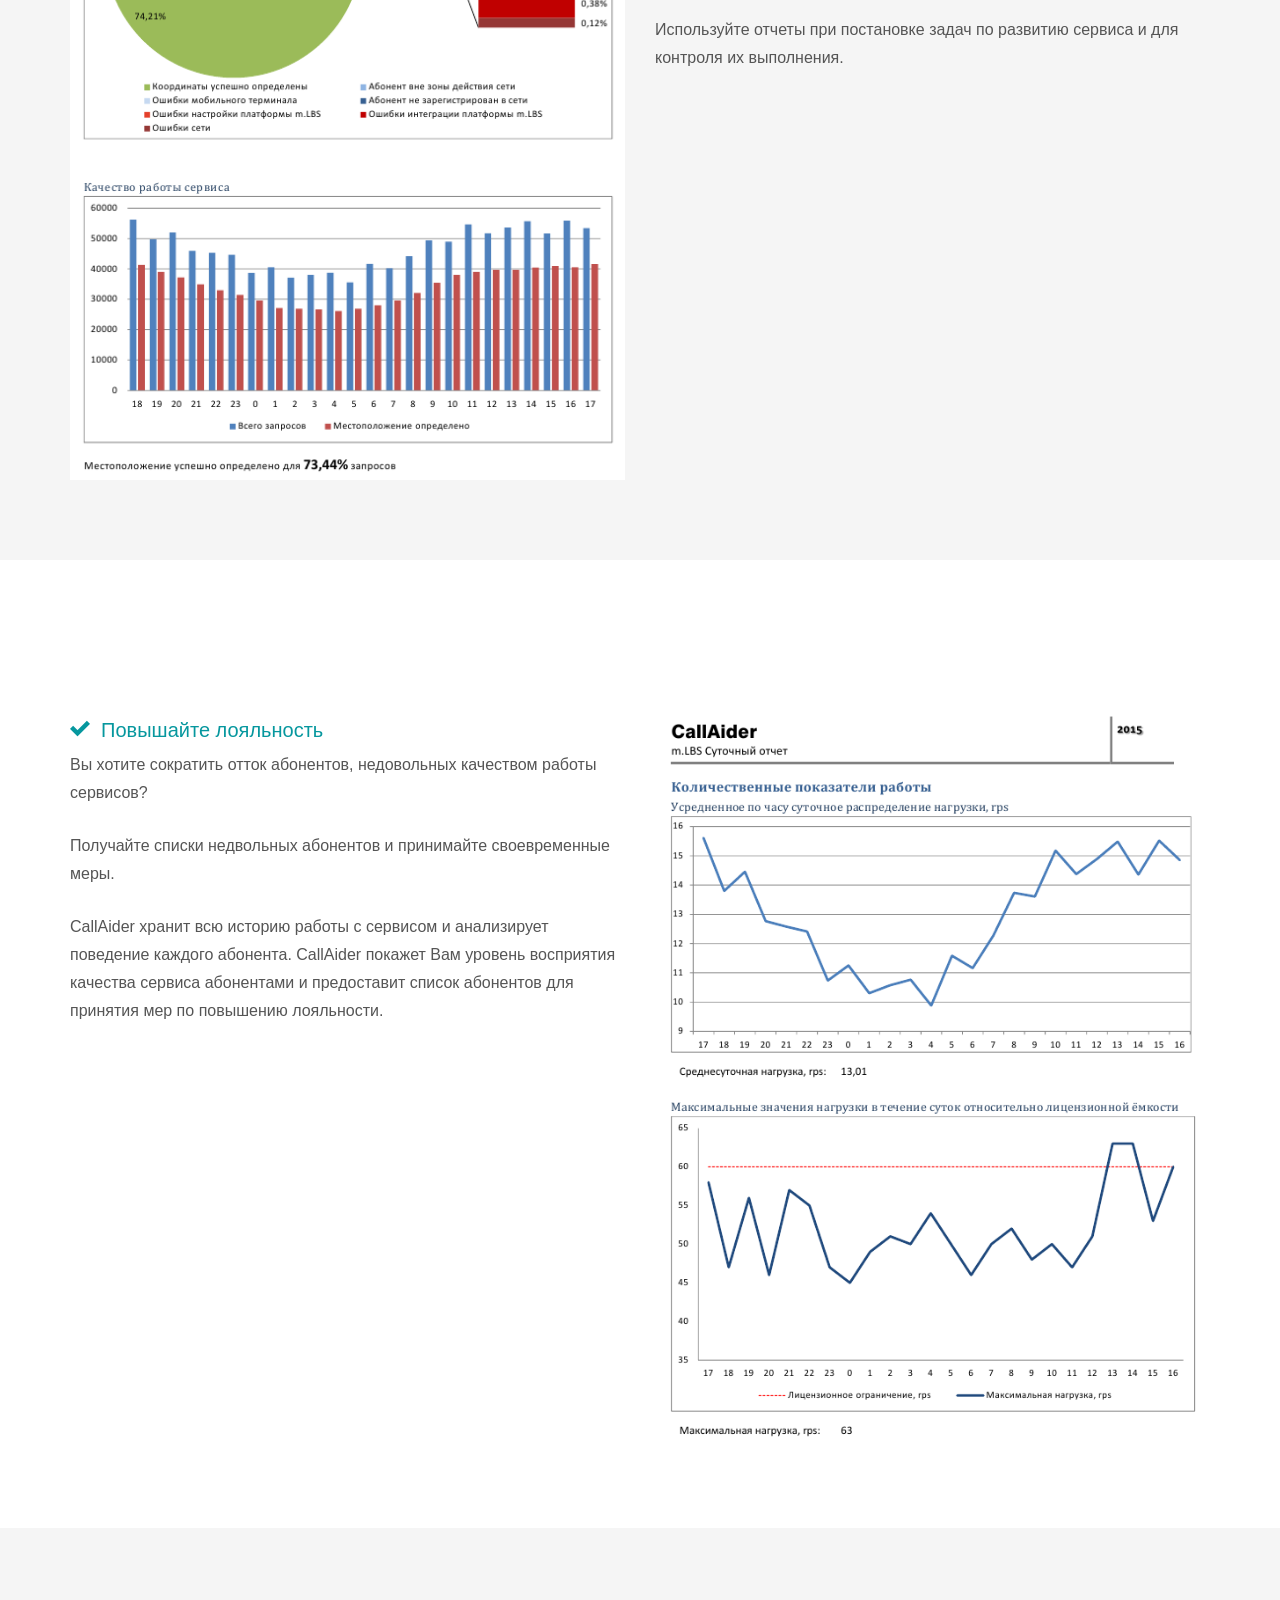
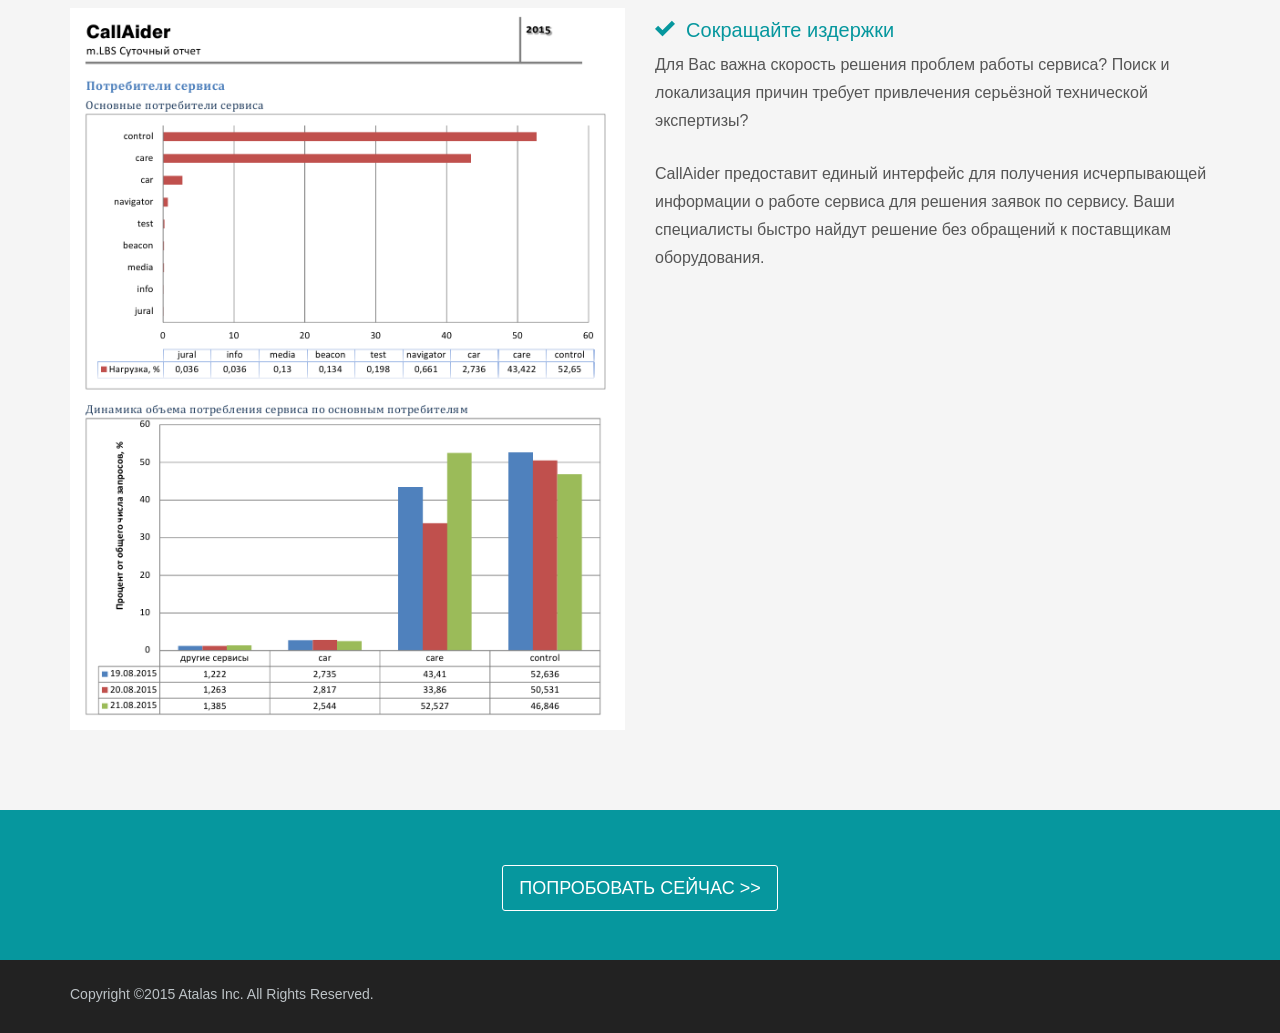
==== commit 5a46e43d: "cosmetix" ====
--- a/www/index.html
+++ b/www/index.html
@@ -8,7 +8,7 @@
 		<meta name="keywords" content="">
 		<meta name="author" content="Daniely Wright">
 		<link href="assets/img/favicon.png" rel="shortcut icon" >
-		<title>CallAider Main</title>
+		<title>CallAider</title>
 
 		<!-- Bootstrap core CSS -->
 		<link href="assets/css/bootstrap.min.css" rel="stylesheet">
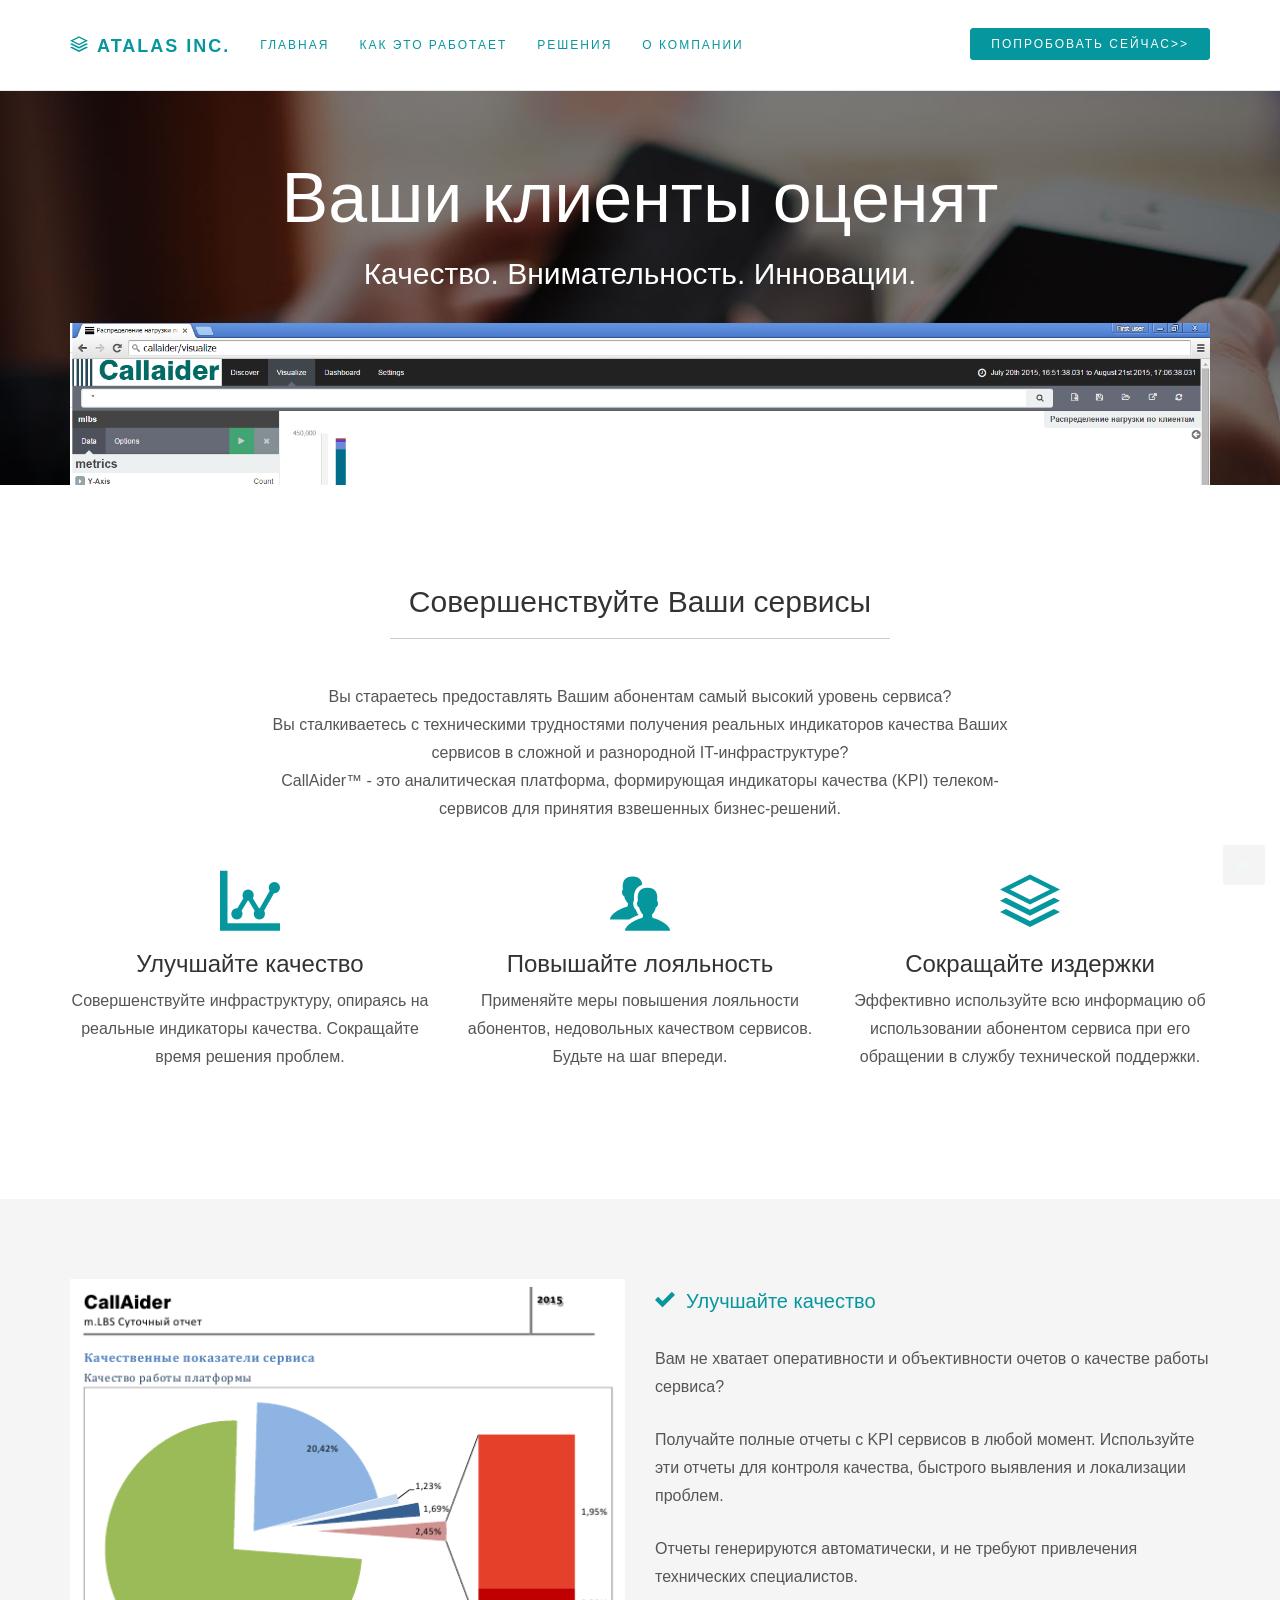
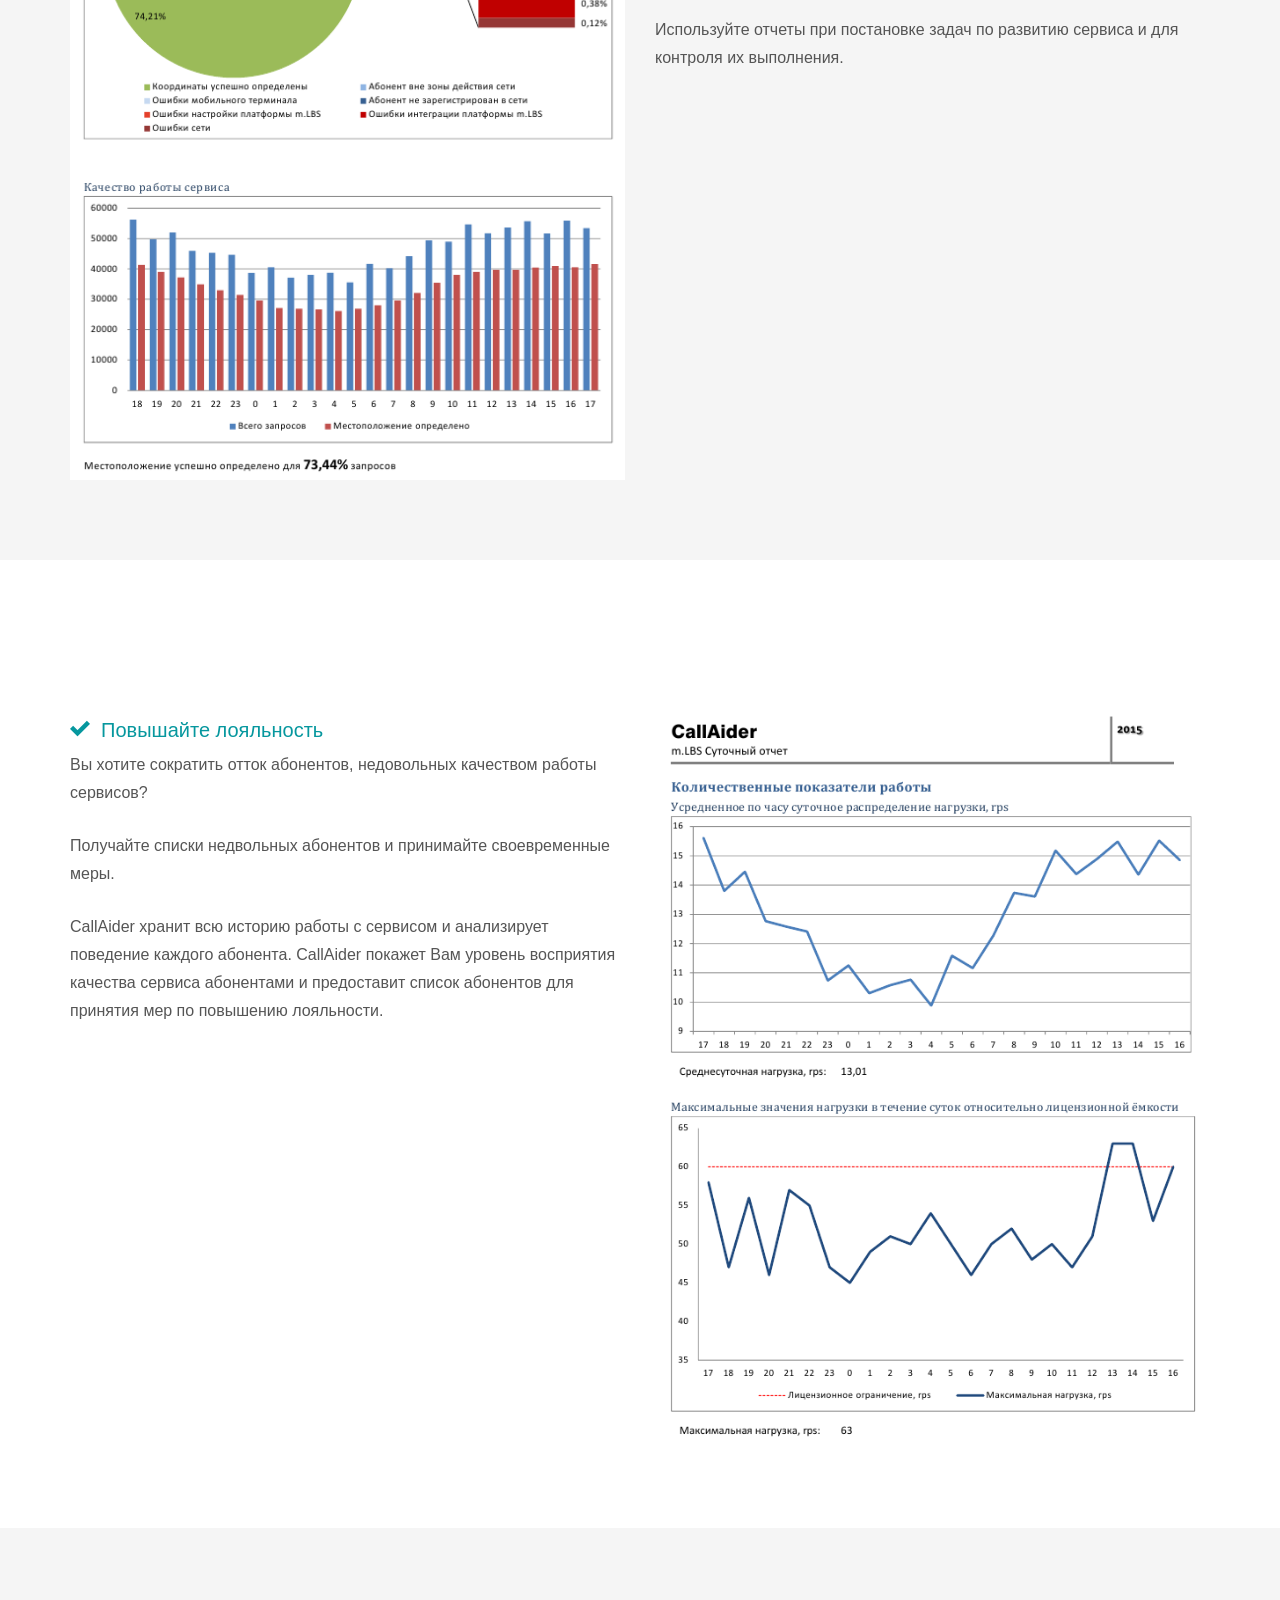
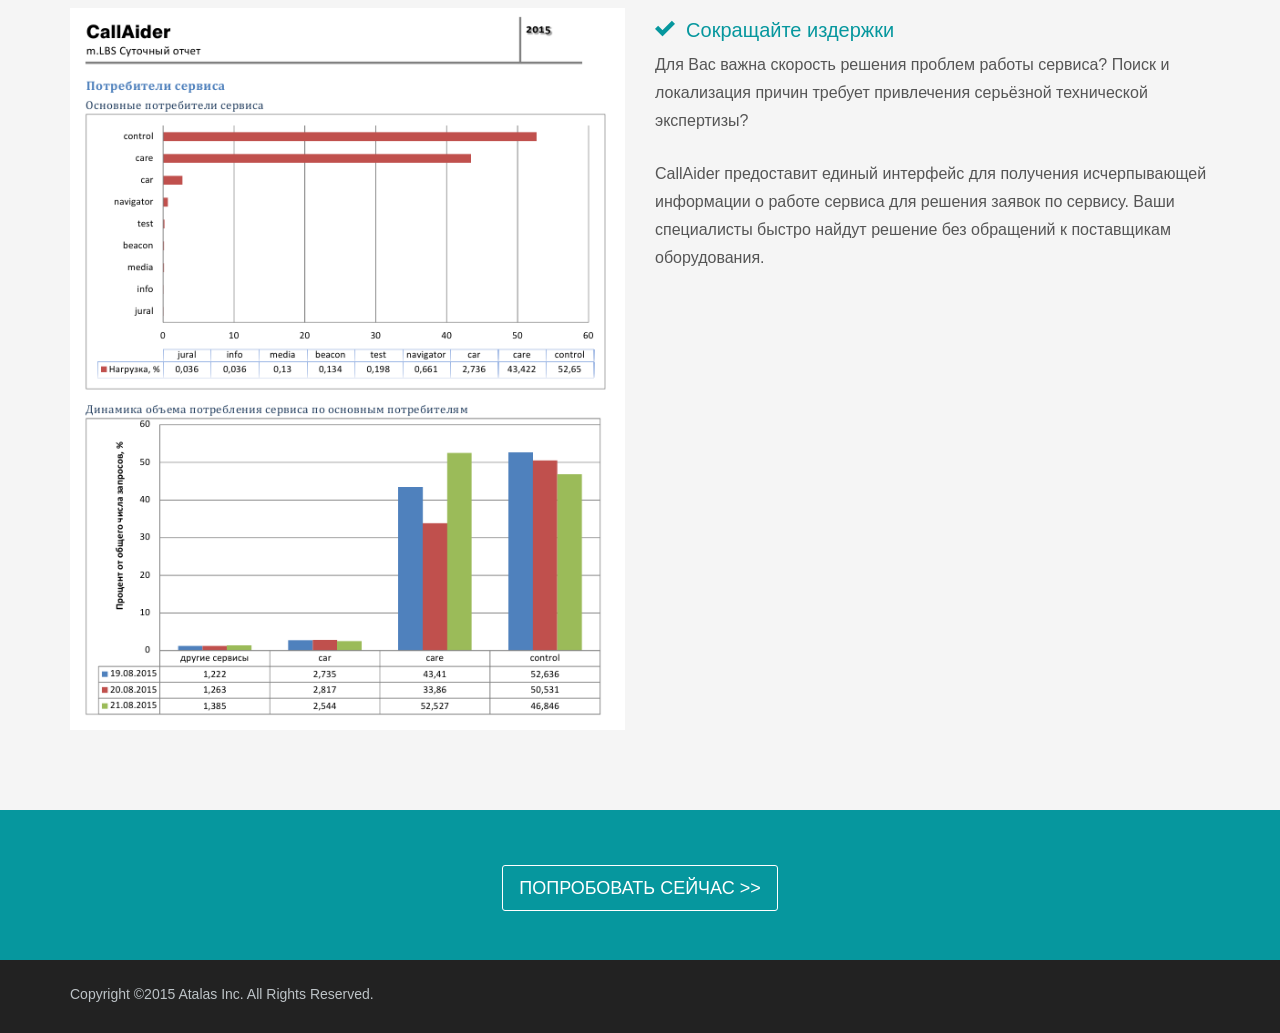
==== commit a52cccc2: "Google Analytics counter added" ====
--- a/www/index.html
+++ b/www/index.html
@@ -293,5 +293,6 @@
 			})
 		</script>
 		<!-- Yandex.Metrika counter --><script type="text/javascript"> (function (d, w, c) { (w[c] = w[c] || []).push(function() { try { w.yaCounter32214144 = new Ya.Metrika({ id:32214144, clickmap:true, trackLinks:true, accurateTrackBounce:true, webvisor:true, trackHash:true }); } catch(e) { } }); var n = d.getElementsByTagName("script")[0], s = d.createElement("script"), f = function () { n.parentNode.insertBefore(s, n); }; s.type = "text/javascript"; s.async = true; s.src = "https://mc.yandex.ru/metrika/watch.js"; if (w.opera == "[object Opera]") { d.addEventListener("DOMContentLoaded", f, false); } else { f(); } })(document, window, "yandex_metrika_callbacks");</script><noscript><div><img src="https://mc.yandex.ru/watch/32214144" style="position:absolute; left:-9999px;" alt="" /></div></noscript><!-- /Yandex.Metrika counter -->
+		<!-- Google Analytics counter --><script>  (function(i,s,o,g,r,a,m){i['GoogleAnalyticsObject']=r;i[r]=i[r]||function(){  (i[r].q=i[r].q||[]).push(arguments)},i[r].l=1*new Date();a=s.createElement(o),  m=s.getElementsByTagName(o)[0];a.async=1;a.src=g;m.parentNode.insertBefore(a,m)  })(window,document,'script','//www.google-analytics.com/analytics.js','ga');  ga('create', 'UA-16858078-1', 'auto');  ga('send', 'pageview');</script><!-- Emd of Goofle analytics counter -->
 	</body>
 </html>
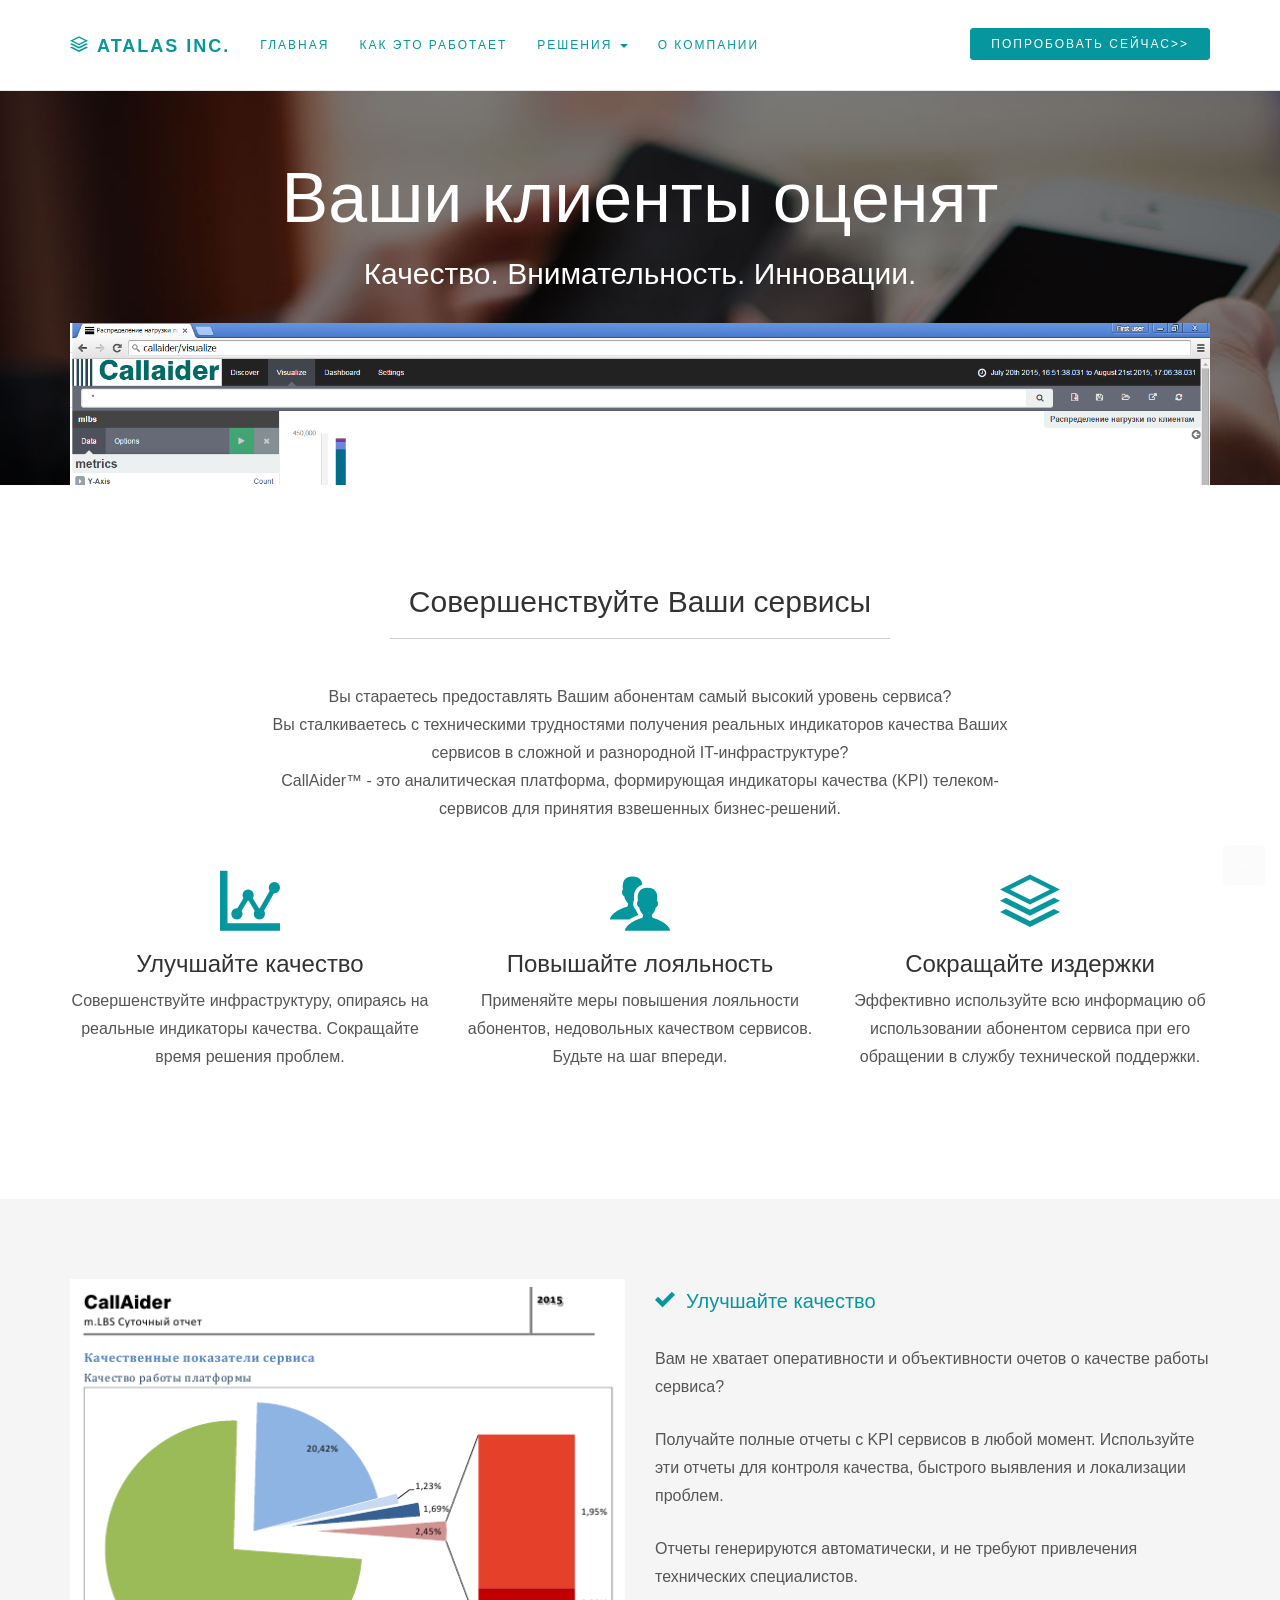
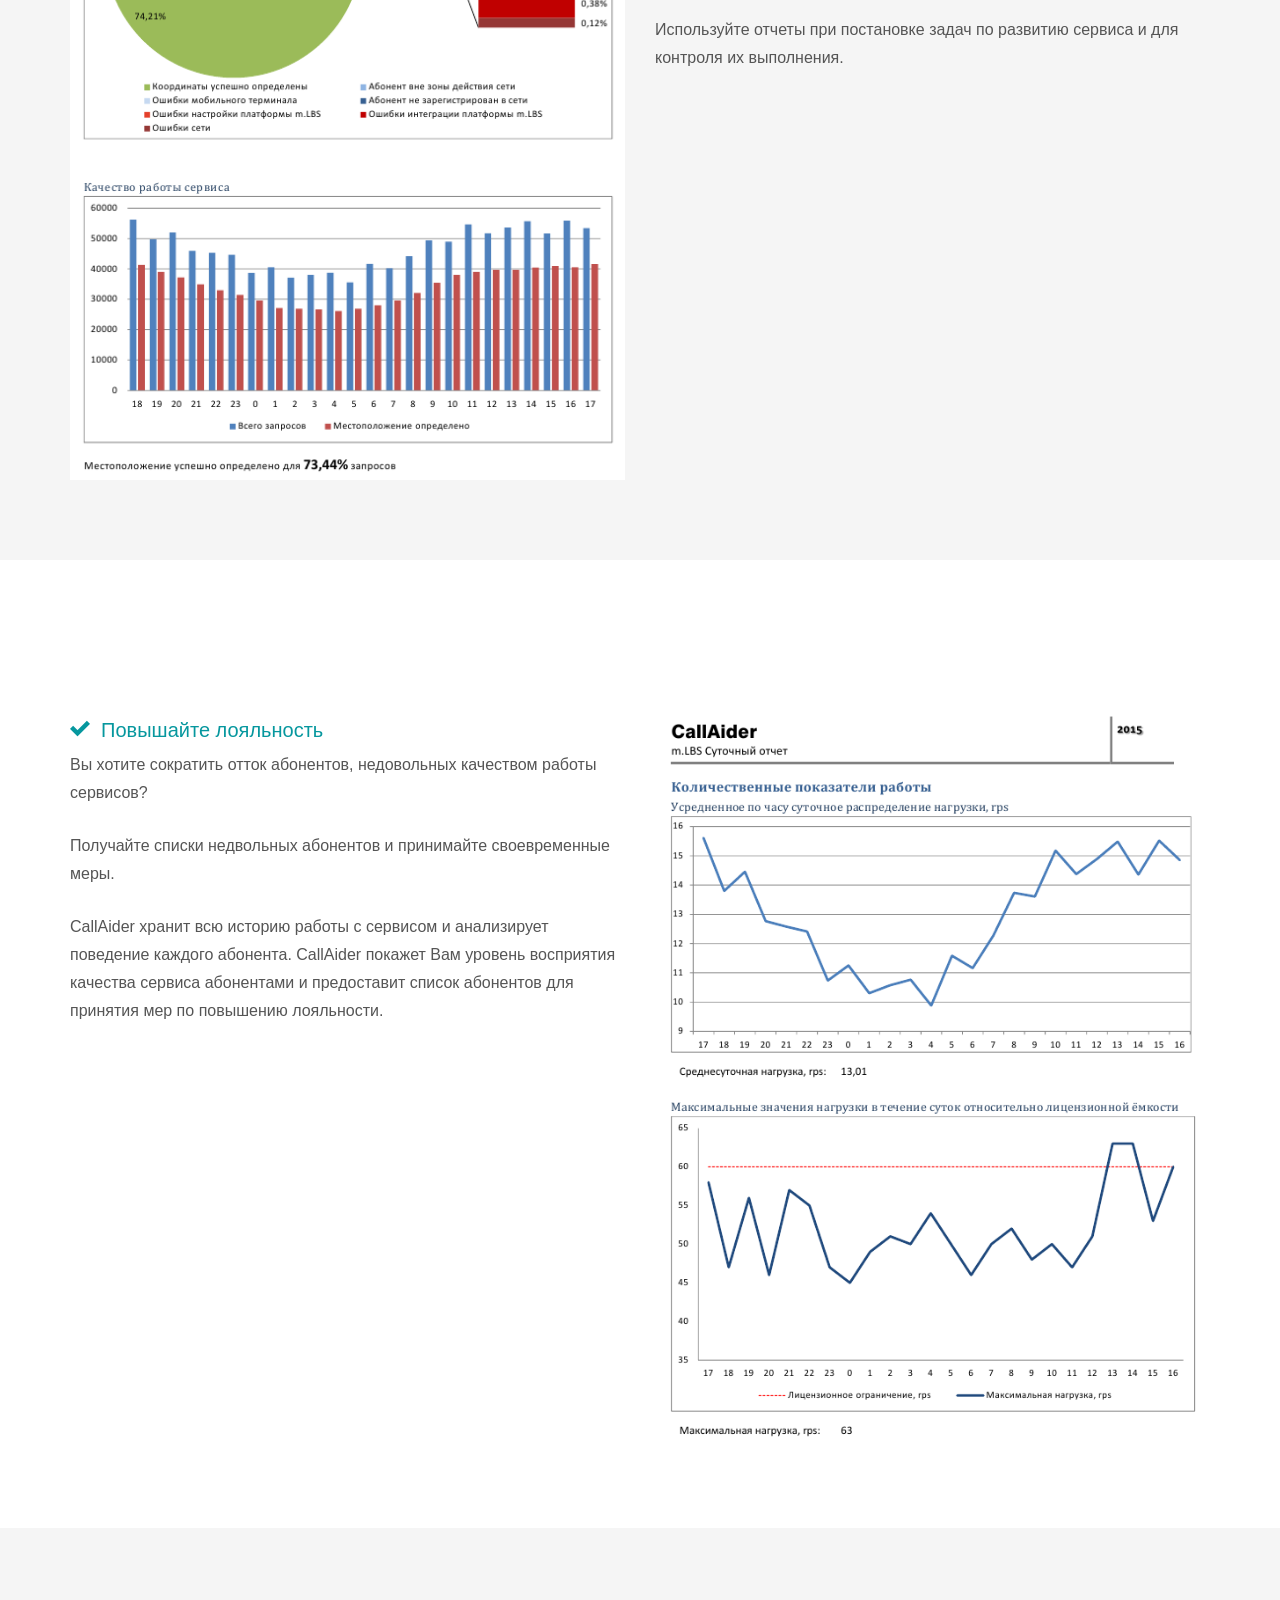
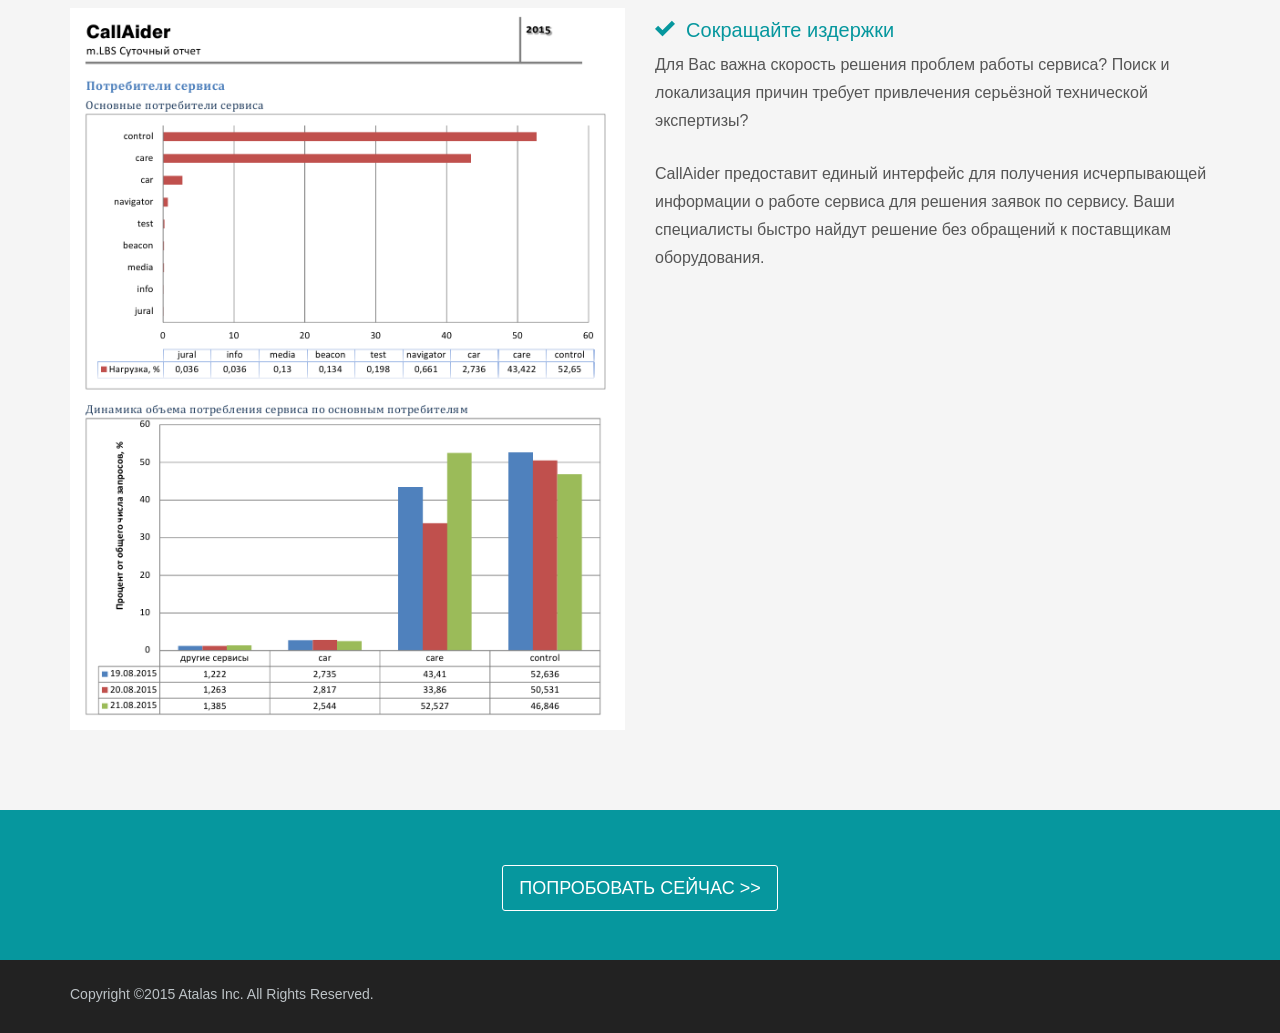
==== commit 808b9481: "solutions drop down" ====
--- a/www/index.html
+++ b/www/index.html
@@ -49,7 +49,19 @@
 					<ul class="nav navbar-nav">
 						<li class="active"><a href="index.html" class="smoothScroll">Главная</a></li>
 						<li><a href="how_it_work.html" class="smoothScroll">Как это работает</a></li>
-						<li><a href="solutions.html" class="smoothScroll">Решения</a></li>
+						
+						
+						<!--li><a href="solutions.html" class="smoothScroll">Решения</a></li-->
+						<li class="dropdown">
+				                <a href="solutions.html" class="dropdown-toggle" data-toggle="dropdown" role="button" aria-haspopup="true" aria-expanded="false">Решения <span class="caret"></span></a>
+				                <ul class="dropdown-menu" >
+				                  <li><a href="solutions.html#FMS">CallAider FMS</a></li>
+				                  <li><a href="solutions.html#voice">Мониторинг голосового сервиса</a></li>
+				                  <li><a href="solutions.html#SMS">Мониторинг  сервиса SMS</a></li>
+				                  <li><a href="solutions.html#LBS">Мониторинг LBS</a></li>
+				                </ul>
+              				</li>
+						
 						<li><a href="company.html" class="smoothScroll">О Компании</a></li>
 					</ul>
 
@@ -293,6 +305,5 @@
 			})
 		</script>
 		<!-- Yandex.Metrika counter --><script type="text/javascript"> (function (d, w, c) { (w[c] = w[c] || []).push(function() { try { w.yaCounter32214144 = new Ya.Metrika({ id:32214144, clickmap:true, trackLinks:true, accurateTrackBounce:true, webvisor:true, trackHash:true }); } catch(e) { } }); var n = d.getElementsByTagName("script")[0], s = d.createElement("script"), f = function () { n.parentNode.insertBefore(s, n); }; s.type = "text/javascript"; s.async = true; s.src = "https://mc.yandex.ru/metrika/watch.js"; if (w.opera == "[object Opera]") { d.addEventListener("DOMContentLoaded", f, false); } else { f(); } })(document, window, "yandex_metrika_callbacks");</script><noscript><div><img src="https://mc.yandex.ru/watch/32214144" style="position:absolute; left:-9999px;" alt="" /></div></noscript><!-- /Yandex.Metrika counter -->
-		<!-- Google Analytics counter --><script>  (function(i,s,o,g,r,a,m){i['GoogleAnalyticsObject']=r;i[r]=i[r]||function(){  (i[r].q=i[r].q||[]).push(arguments)},i[r].l=1*new Date();a=s.createElement(o),  m=s.getElementsByTagName(o)[0];a.async=1;a.src=g;m.parentNode.insertBefore(a,m)  })(window,document,'script','//www.google-analytics.com/analytics.js','ga');  ga('create', 'UA-16858078-1', 'auto');  ga('send', 'pageview');</script><!-- Emd of Goofle analytics counter -->
 	</body>
 </html>
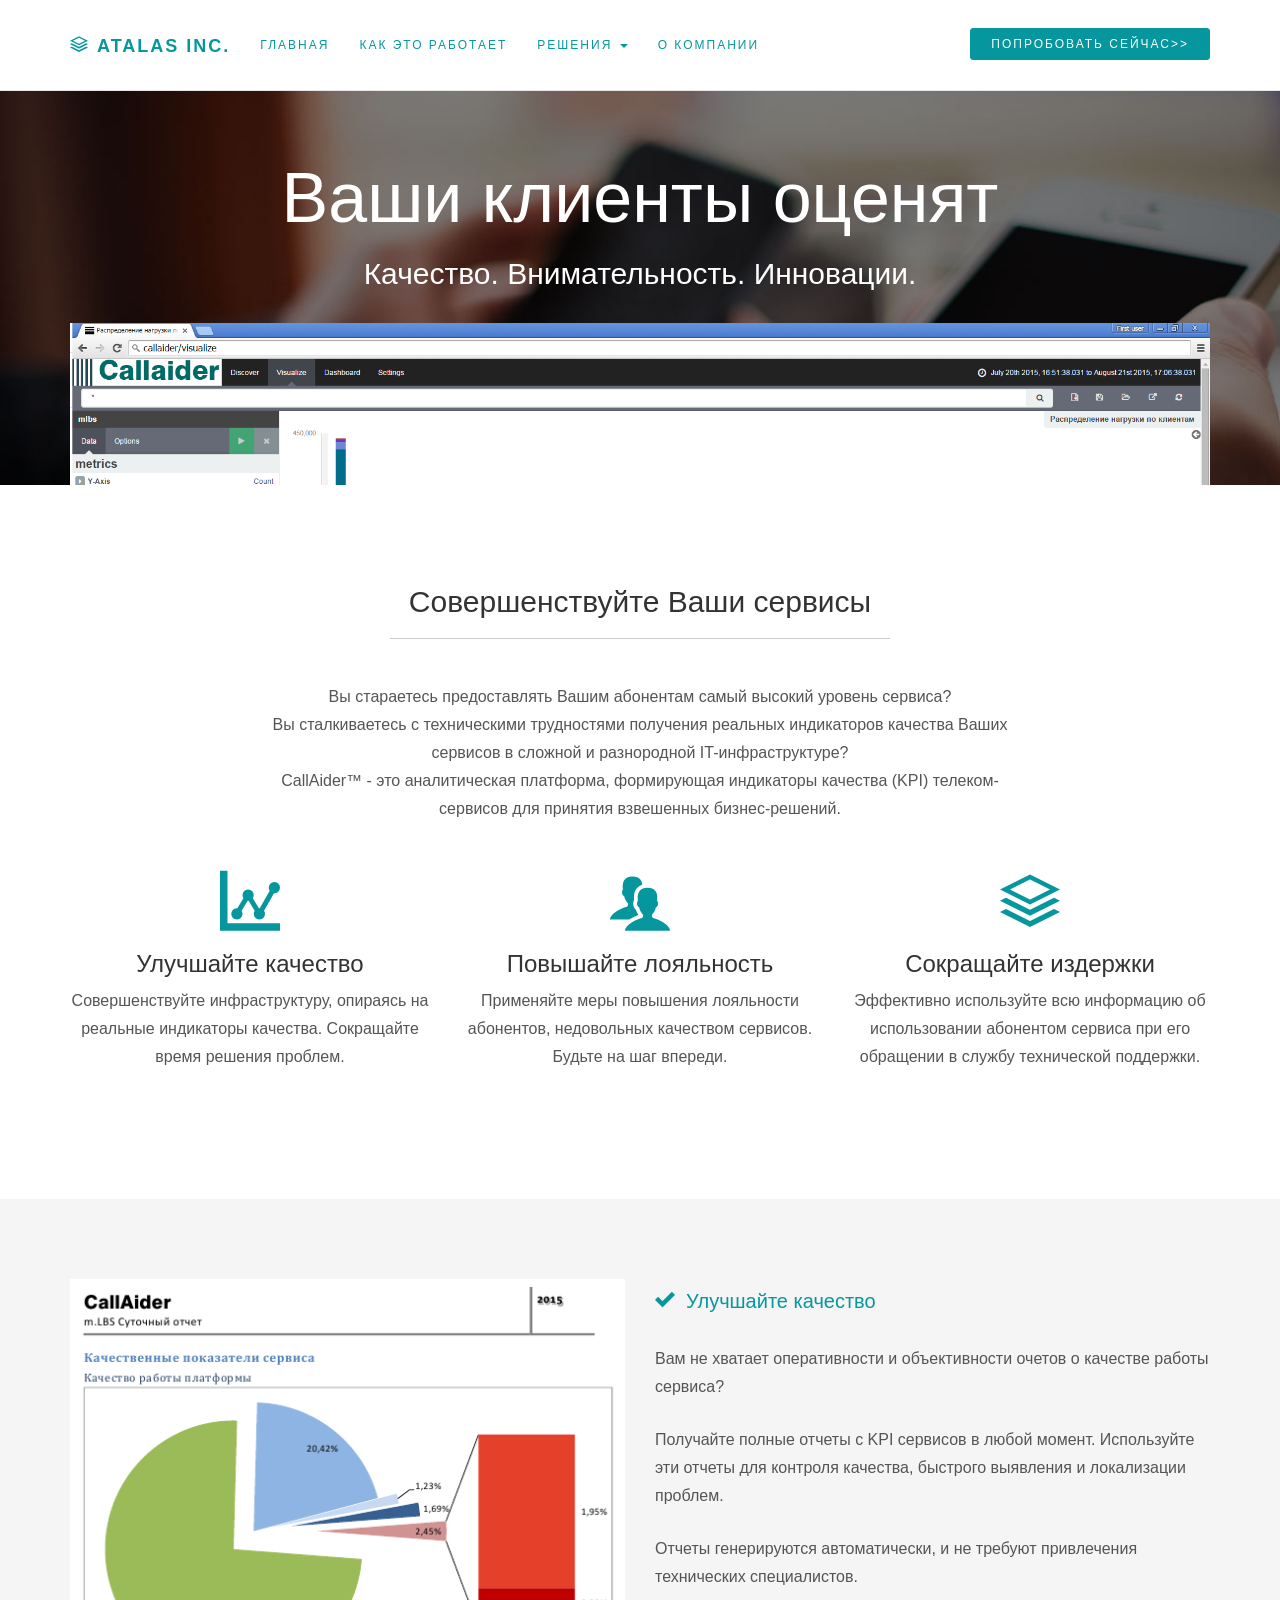
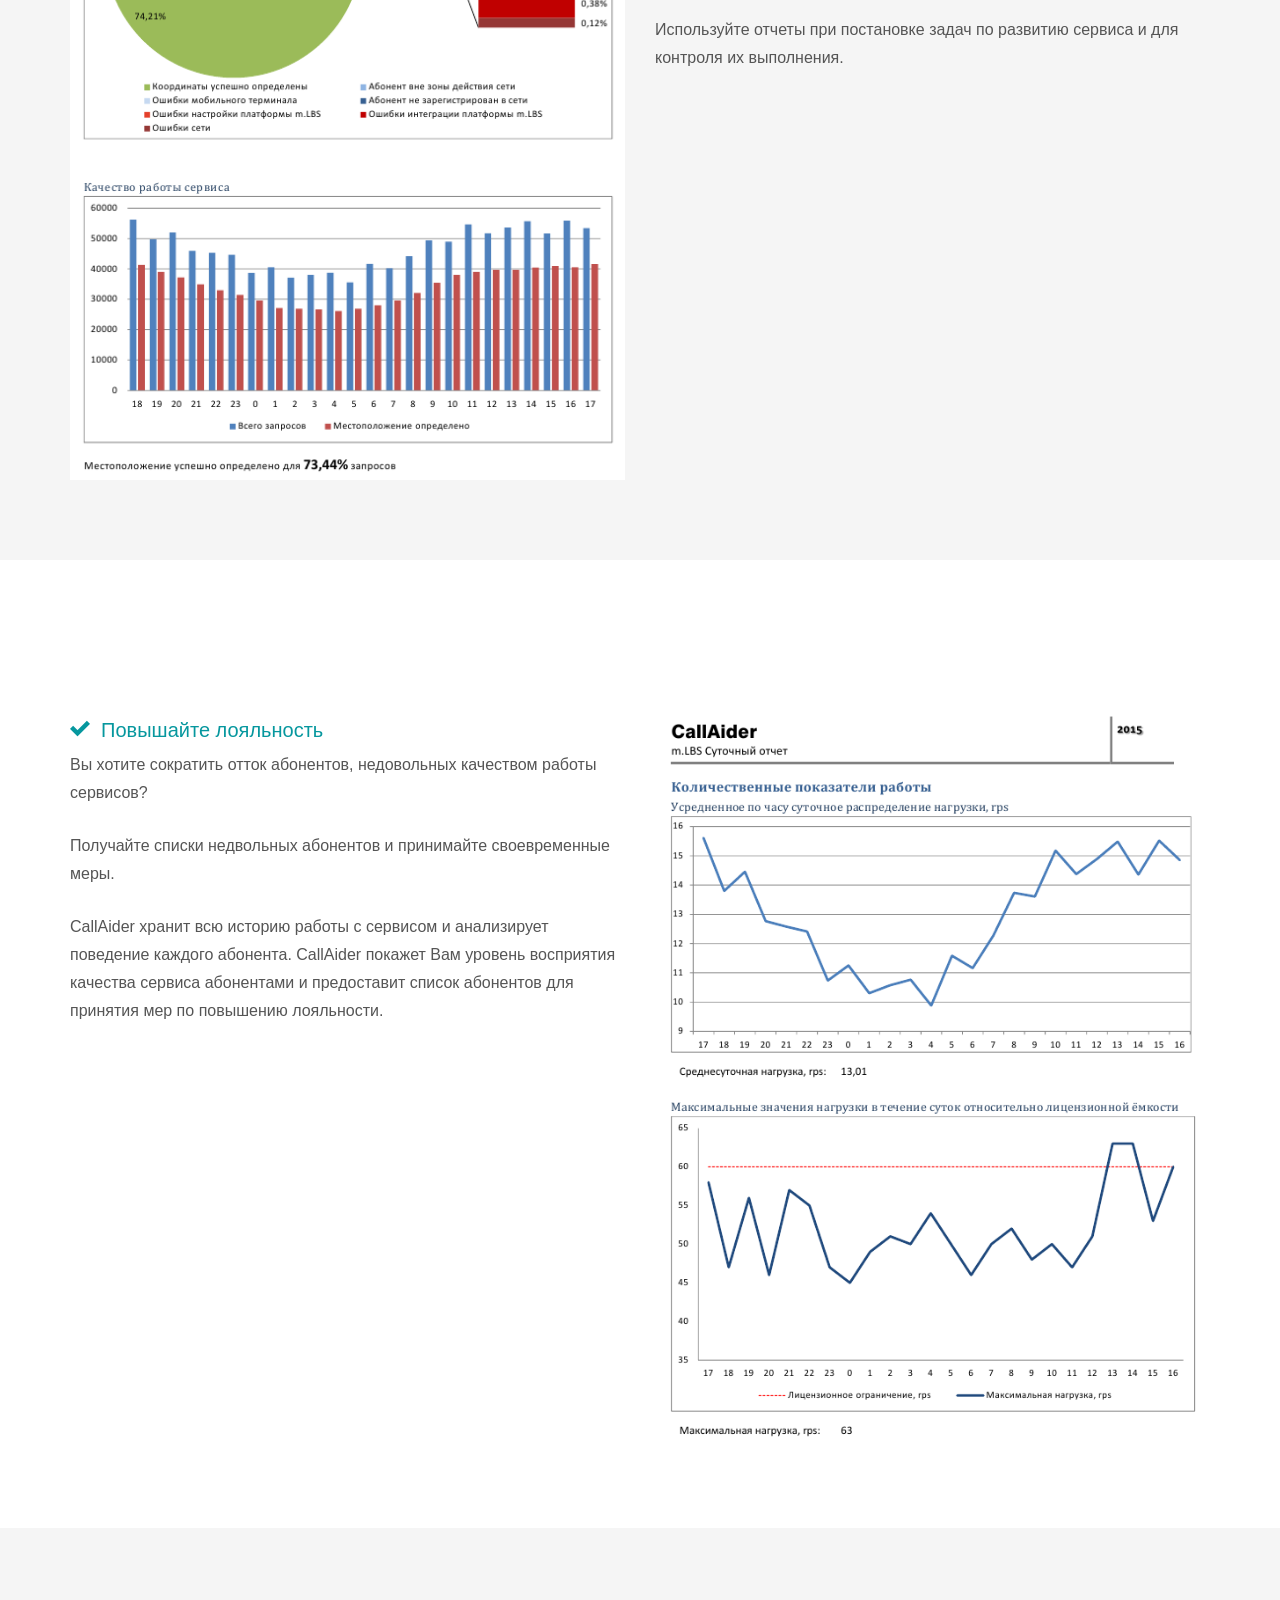
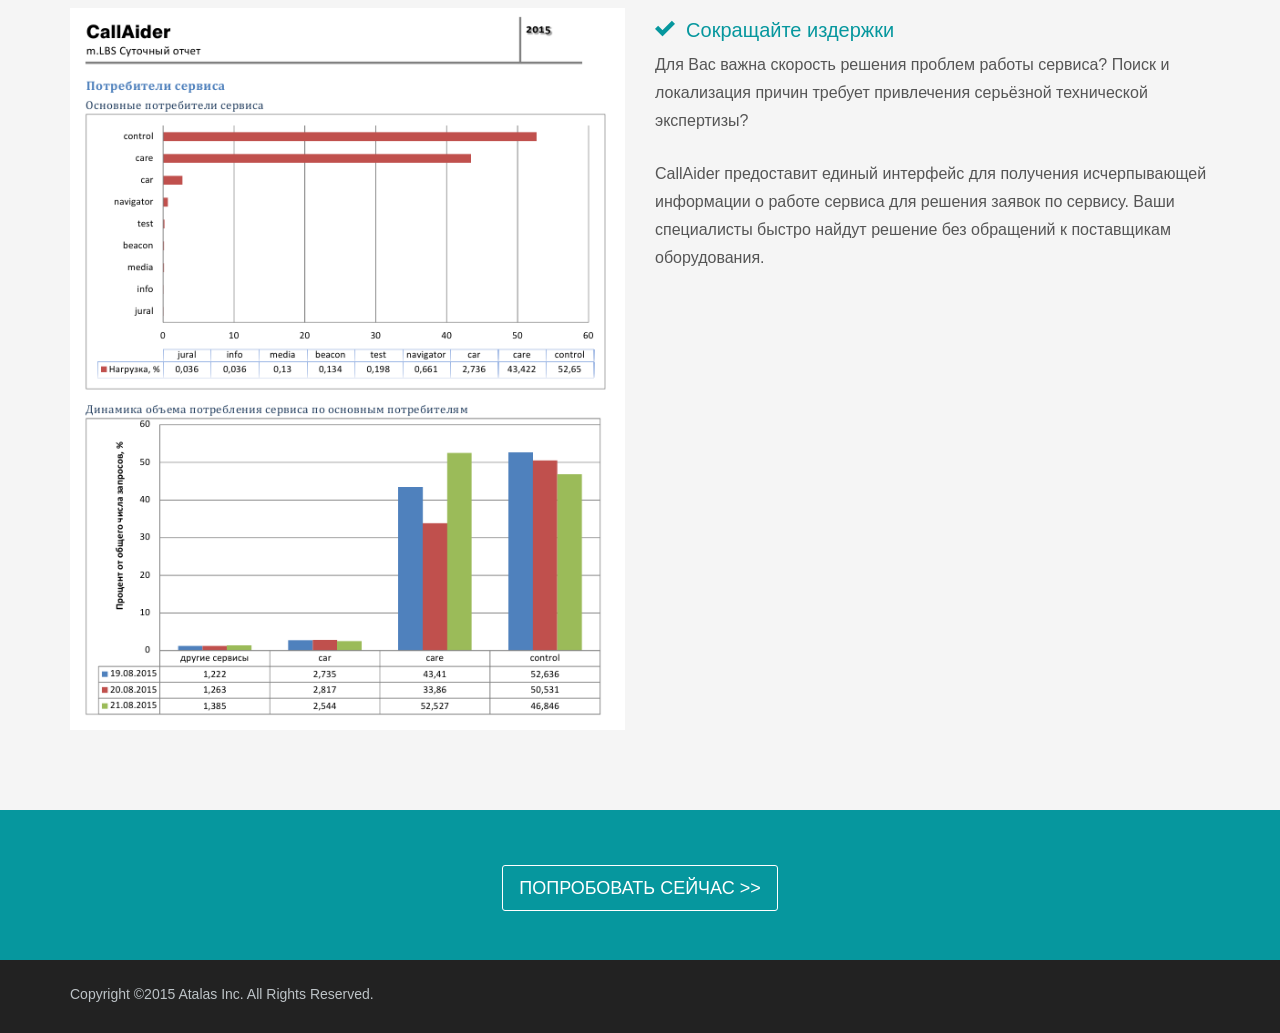
==== commit f221f4b6: "Merge branch 'master' of https://github.com/trifidtrifid/callaider_demo" ====
--- a/www/index.html
+++ b/www/index.html
@@ -305,5 +305,6 @@
 			})
 		</script>
 		<!-- Yandex.Metrika counter --><script type="text/javascript"> (function (d, w, c) { (w[c] = w[c] || []).push(function() { try { w.yaCounter32214144 = new Ya.Metrika({ id:32214144, clickmap:true, trackLinks:true, accurateTrackBounce:true, webvisor:true, trackHash:true }); } catch(e) { } }); var n = d.getElementsByTagName("script")[0], s = d.createElement("script"), f = function () { n.parentNode.insertBefore(s, n); }; s.type = "text/javascript"; s.async = true; s.src = "https://mc.yandex.ru/metrika/watch.js"; if (w.opera == "[object Opera]") { d.addEventListener("DOMContentLoaded", f, false); } else { f(); } })(document, window, "yandex_metrika_callbacks");</script><noscript><div><img src="https://mc.yandex.ru/watch/32214144" style="position:absolute; left:-9999px;" alt="" /></div></noscript><!-- /Yandex.Metrika counter -->
+		<!-- Google Analytics counter --><script>  (function(i,s,o,g,r,a,m){i['GoogleAnalyticsObject']=r;i[r]=i[r]||function(){  (i[r].q=i[r].q||[]).push(arguments)},i[r].l=1*new Date();a=s.createElement(o),  m=s.getElementsByTagName(o)[0];a.async=1;a.src=g;m.parentNode.insertBefore(a,m)  })(window,document,'script','//www.google-analytics.com/analytics.js','ga');  ga('create', 'UA-16858078-1', 'auto');  ga('send', 'pageview');</script><!-- Emd of Goofle analytics counter -->
 	</body>
 </html>
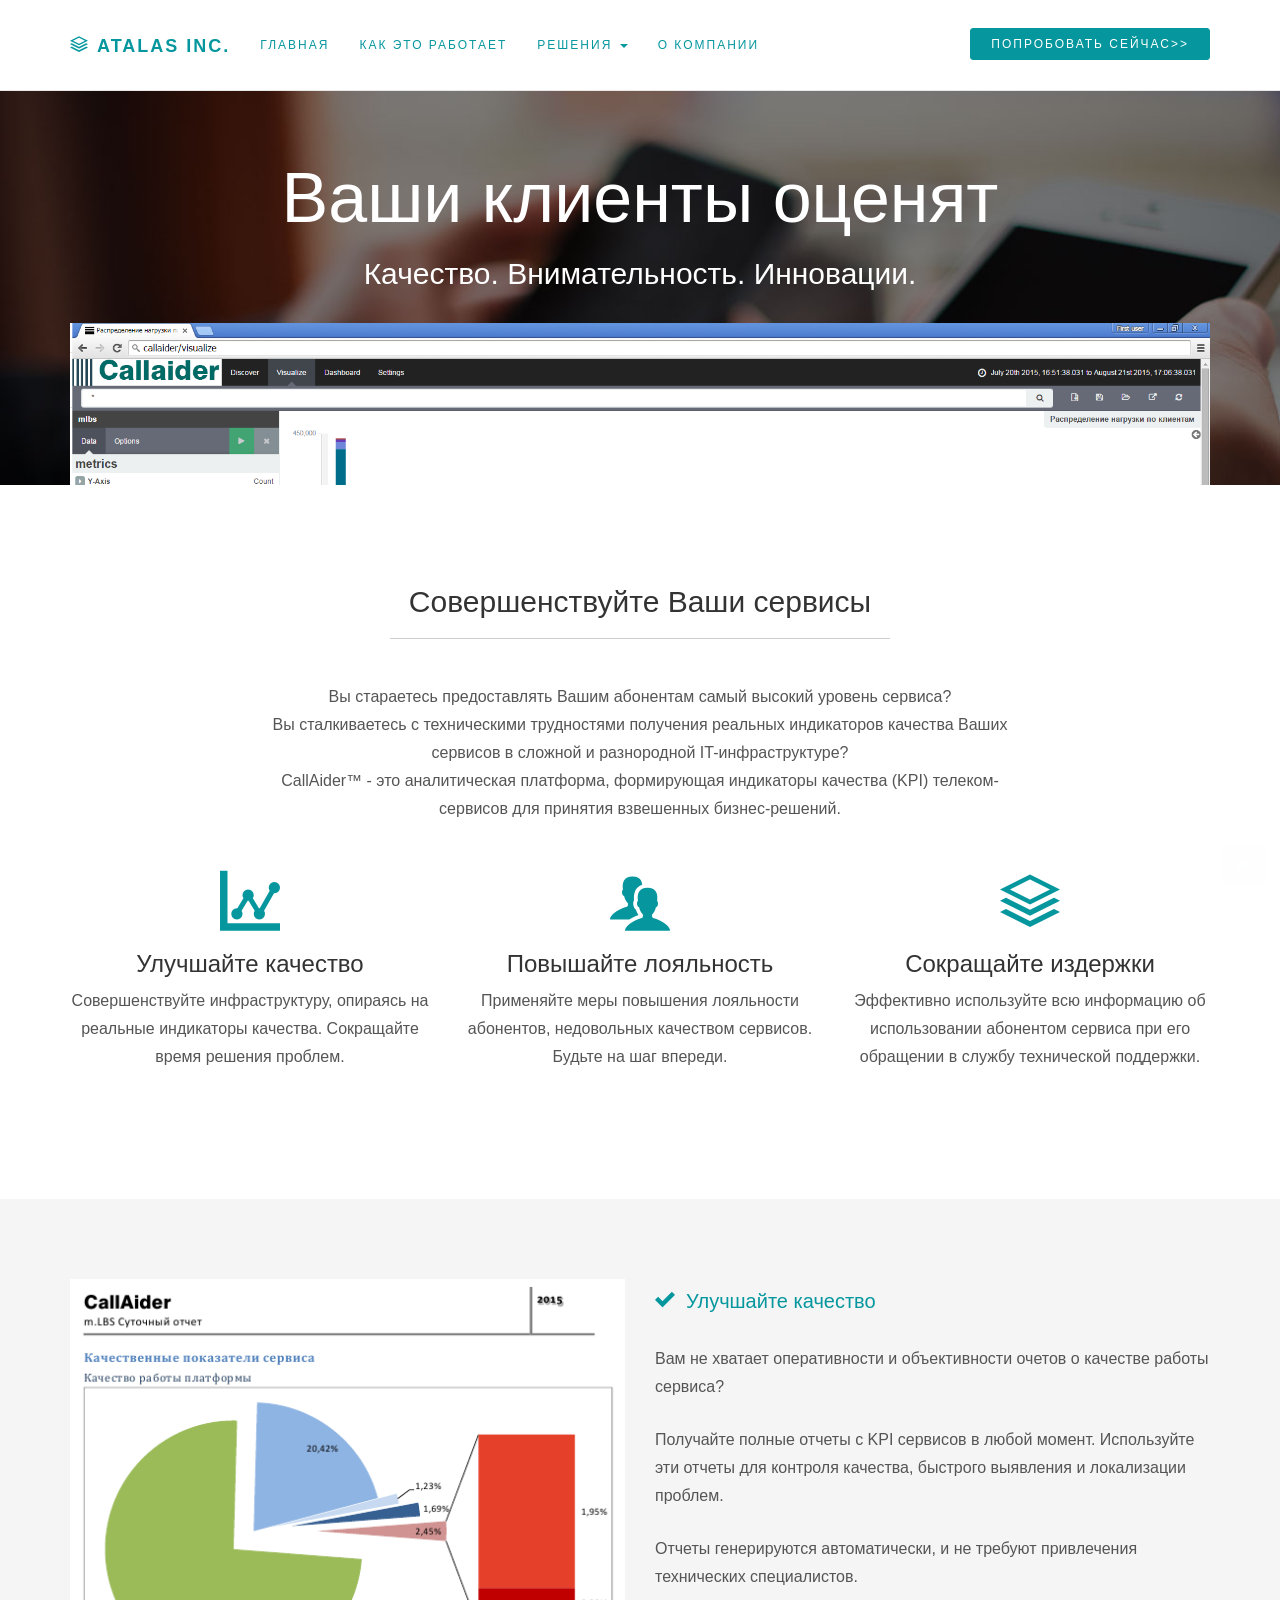
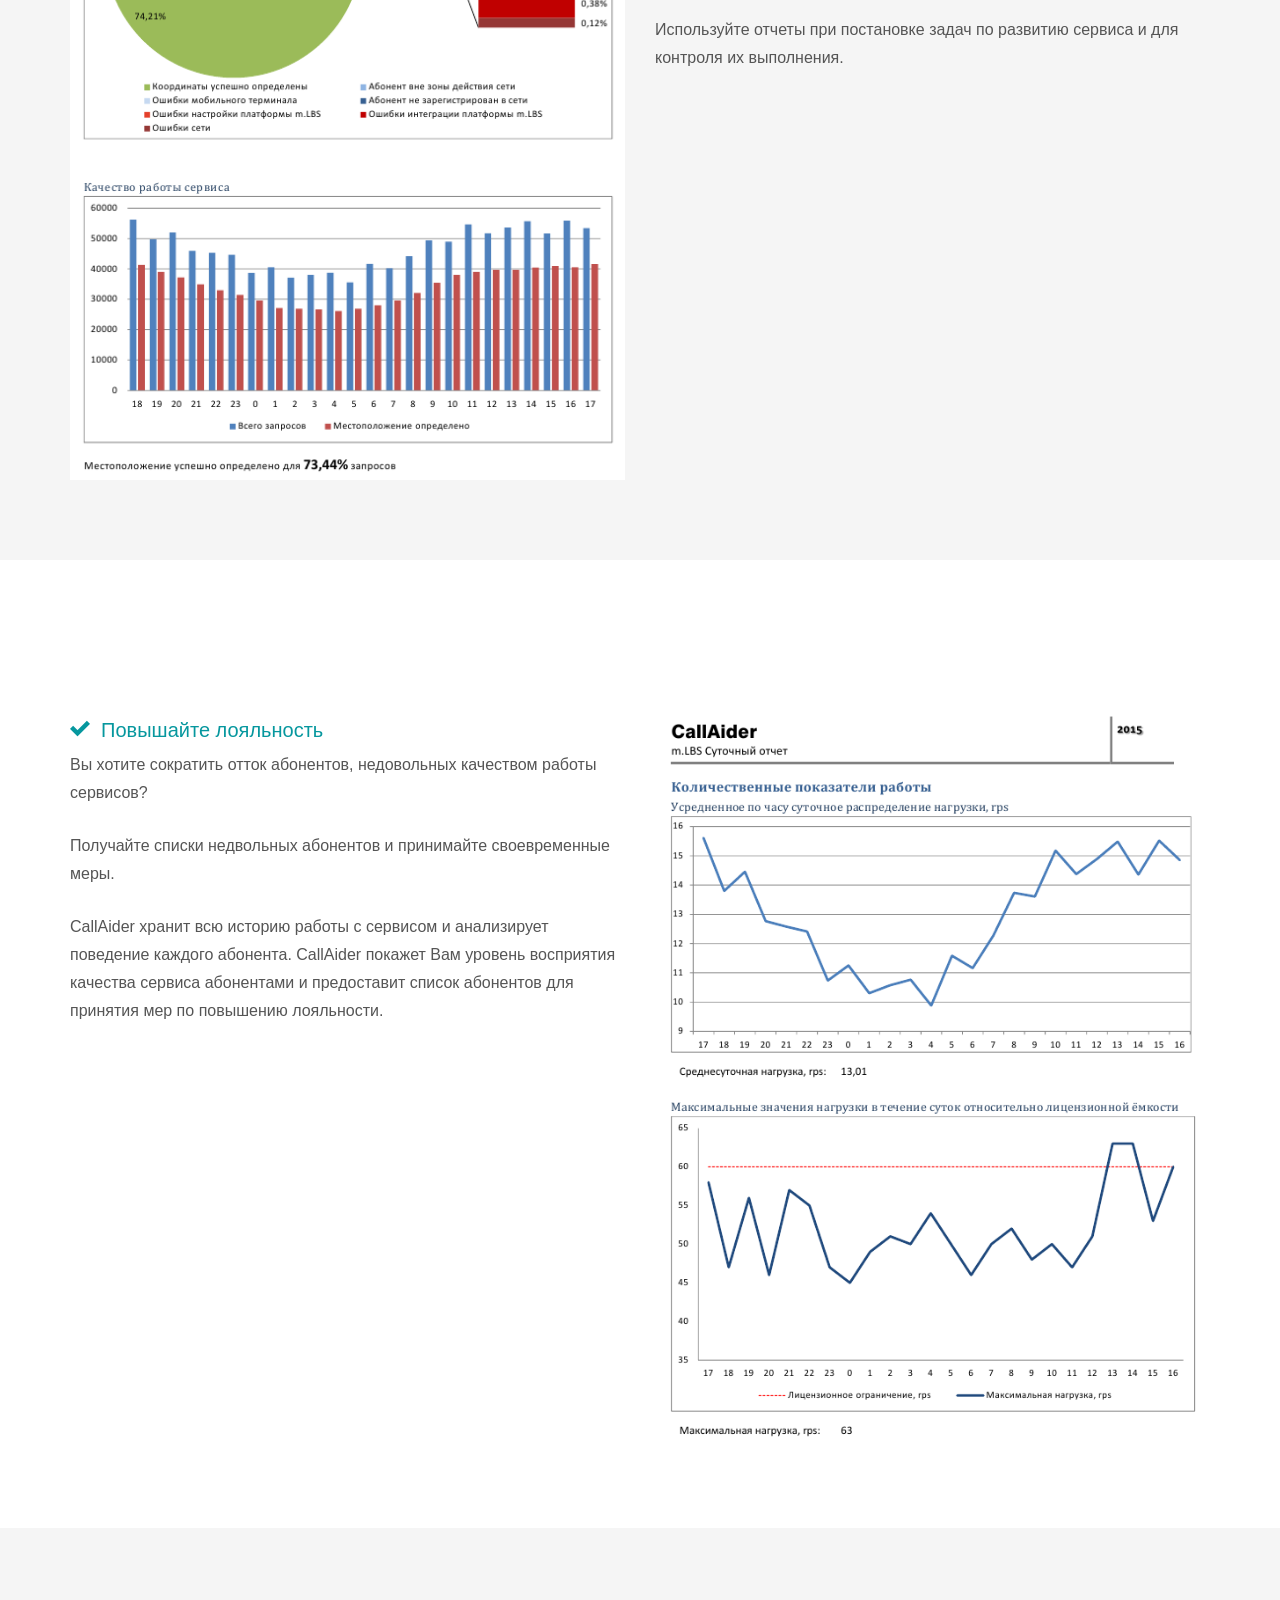
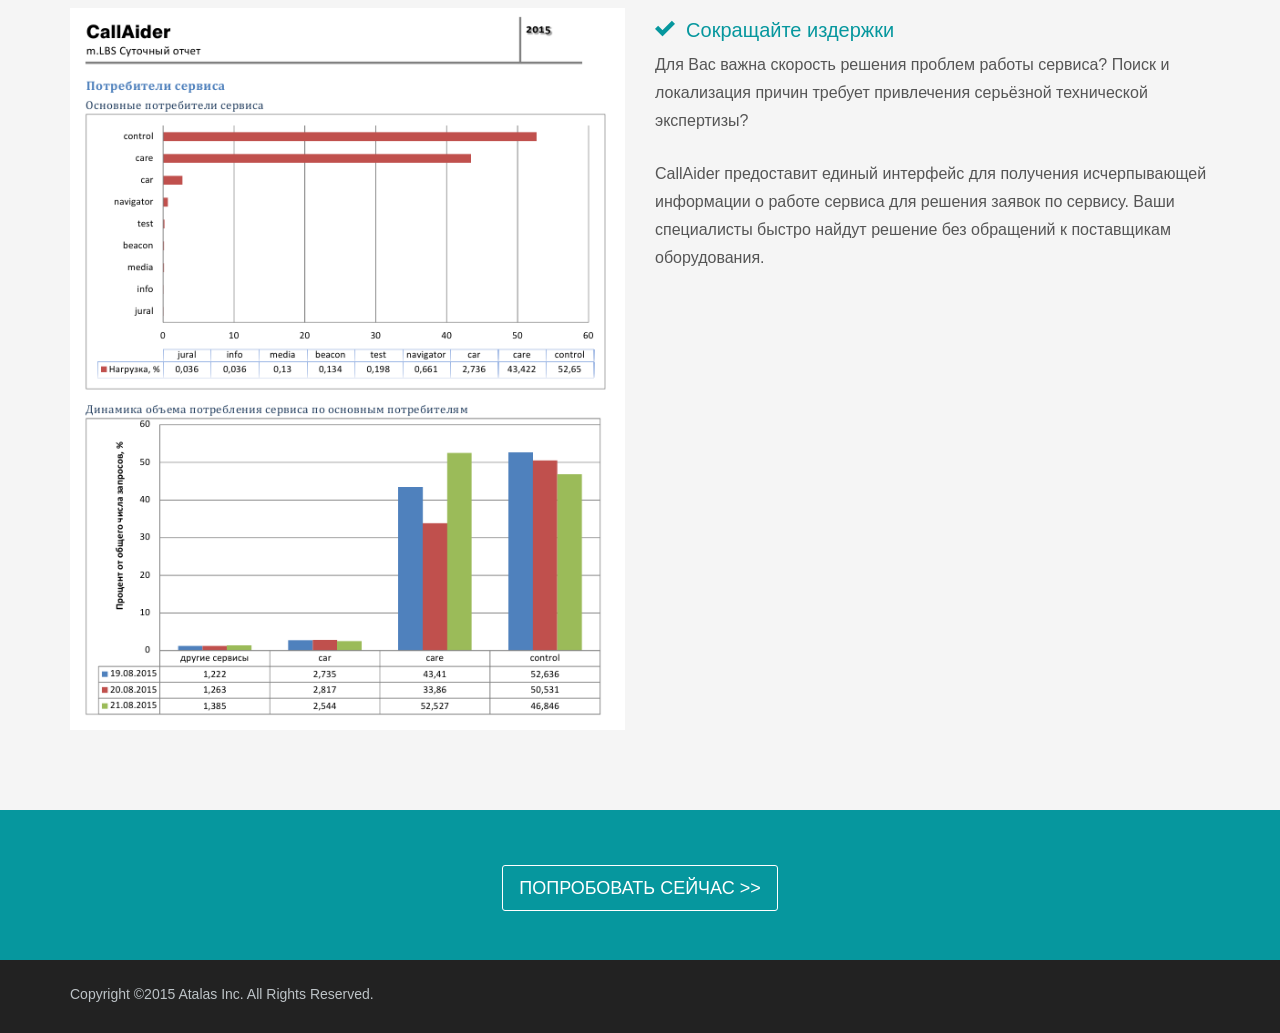
==== commit e7e2d544: "поправлены картинки, проведена SEO, Добавлены клиенты-партнеры" ====
--- a/www/index.html
+++ b/www/index.html
@@ -4,11 +4,10 @@
 		<meta charset="utf-8">
 		<meta http-equiv="X-UA-Compatible" content="IE=edge">
 		<meta name="viewport" content="width=device-width, initial-scale=1.0">
-		<meta name="description" content="Bootstack - Bootstrap 3 Landing Page Theme">
-		<meta name="keywords" content="">
-		<meta name="author" content="Daniely Wright">
-		<link href="assets/img/favicon.png" rel="shortcut icon" >
-		<title>CallAider</title>
+		<meta name="description" content="Аналитическая платформа медиатор CallAider. Эффективное решение для операторов сотоврой связи. Контроль  качественных характеристик ( KPI ) и антифрод ( antifraud )  для голосового сервиса, VAS сервисов ( SMS, LBS, MMS,VoIP, IVR,IP, SS7, SIGTRAN )">
+		<meta name="author" content="Atalassofrware.com">	
+		<title>CallAider аналитческая платформа для операторов сотовой связи. </title>
+		<link href="assets/img/favicon.png" rel="shortcut icon"  >
 
 		<!-- Bootstrap core CSS -->
 		<link href="assets/css/bootstrap.min.css" rel="stylesheet">
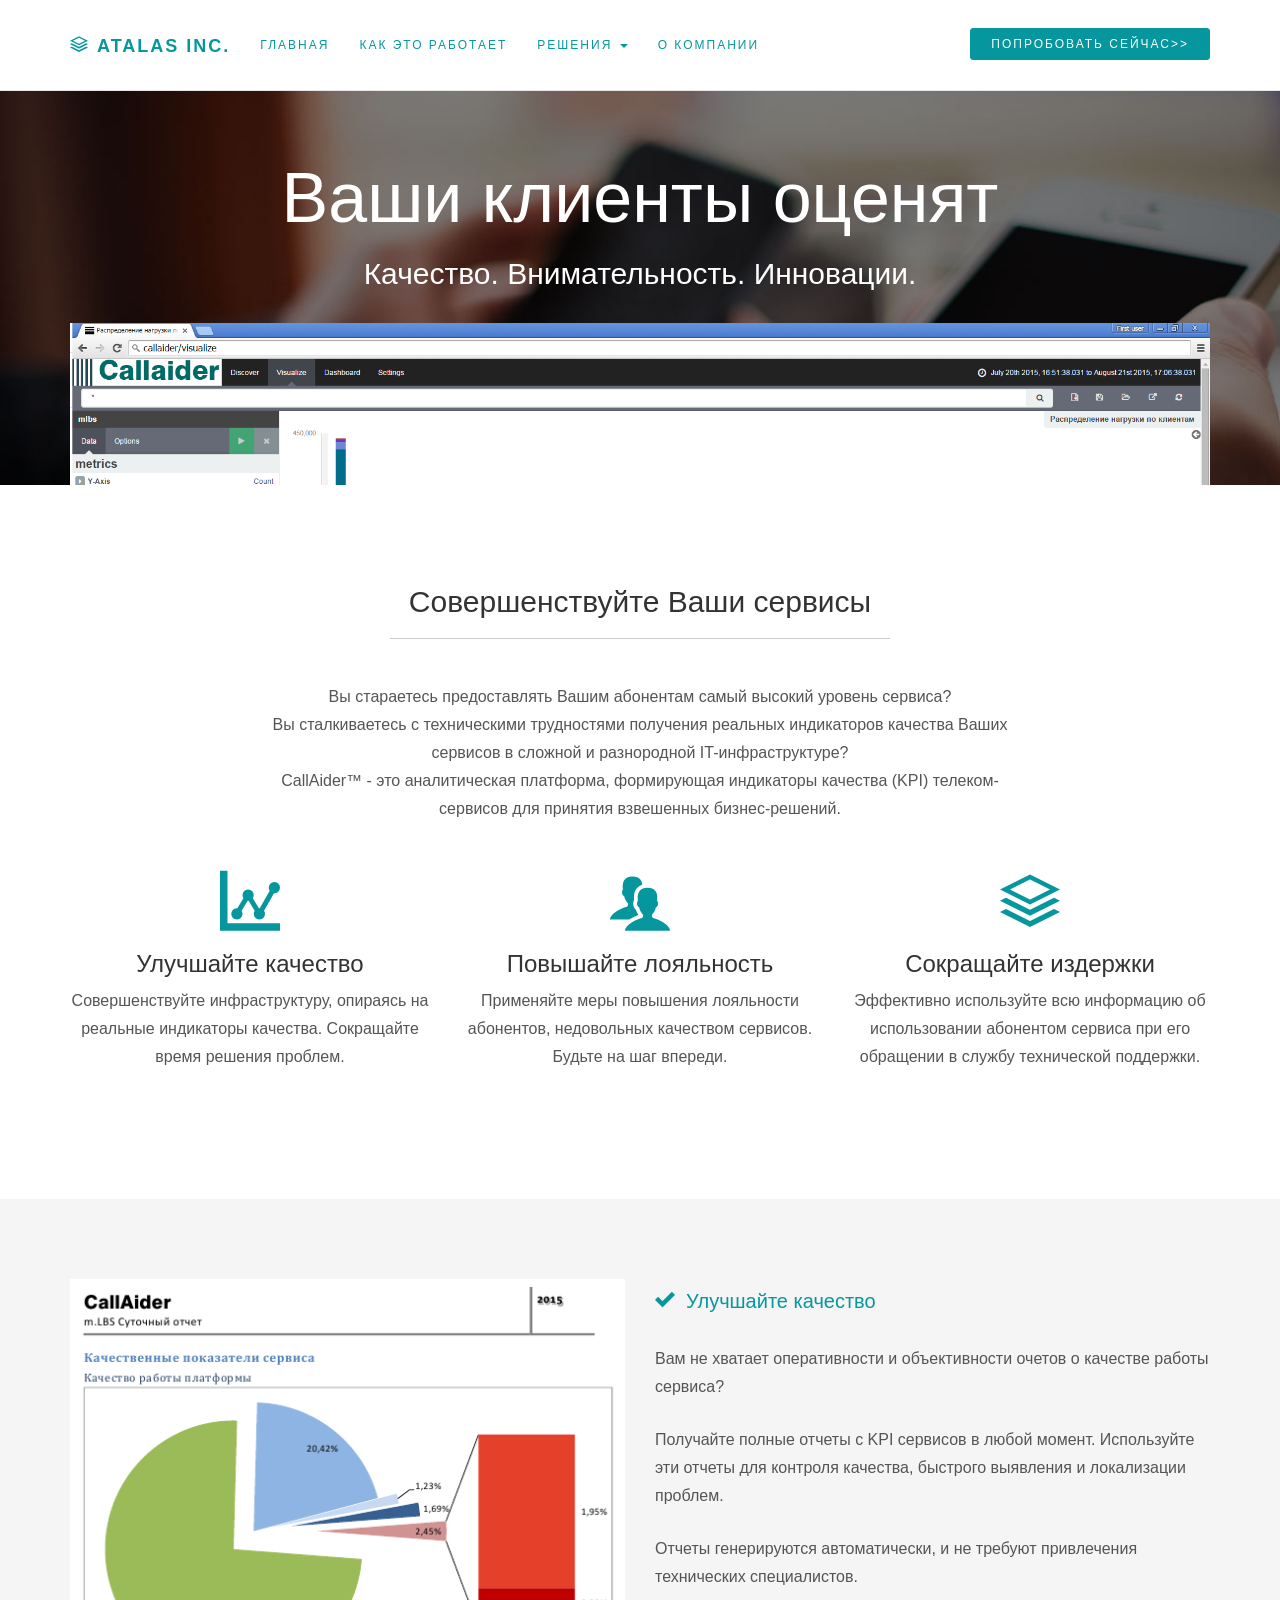
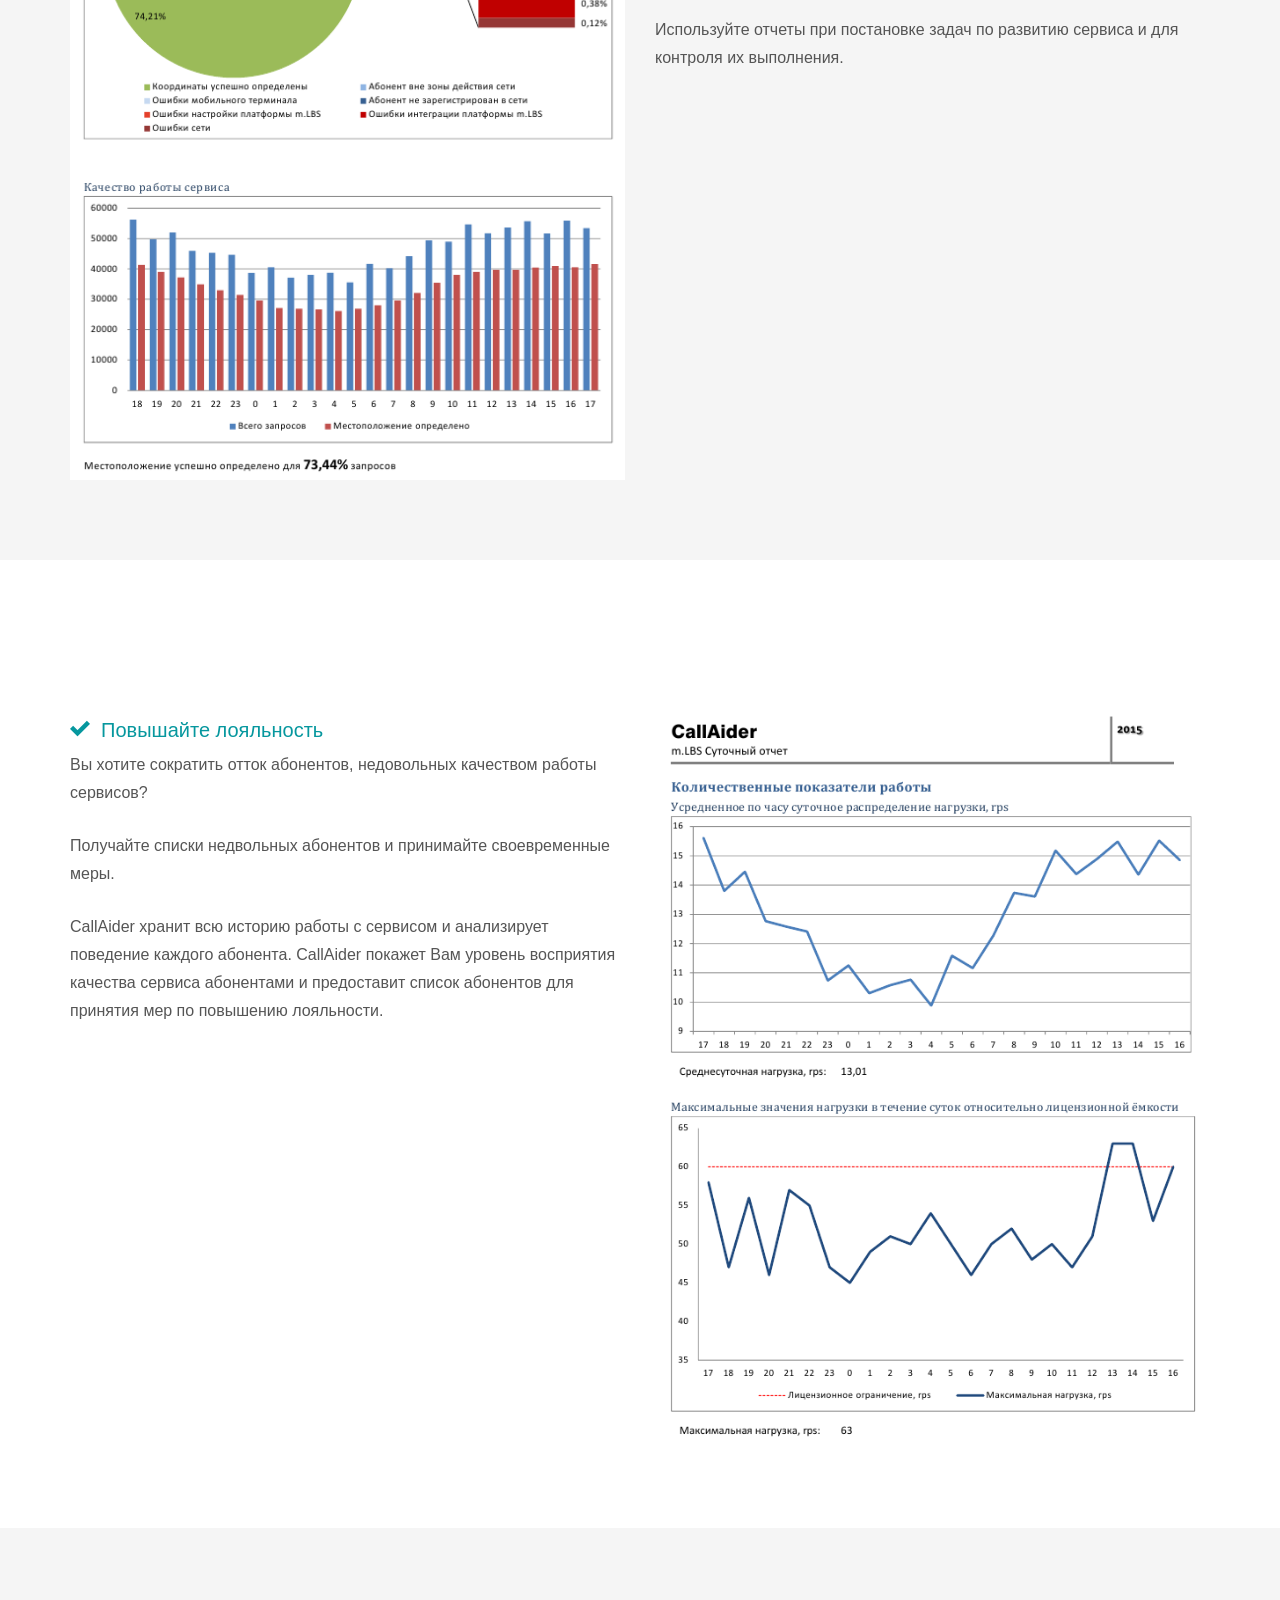
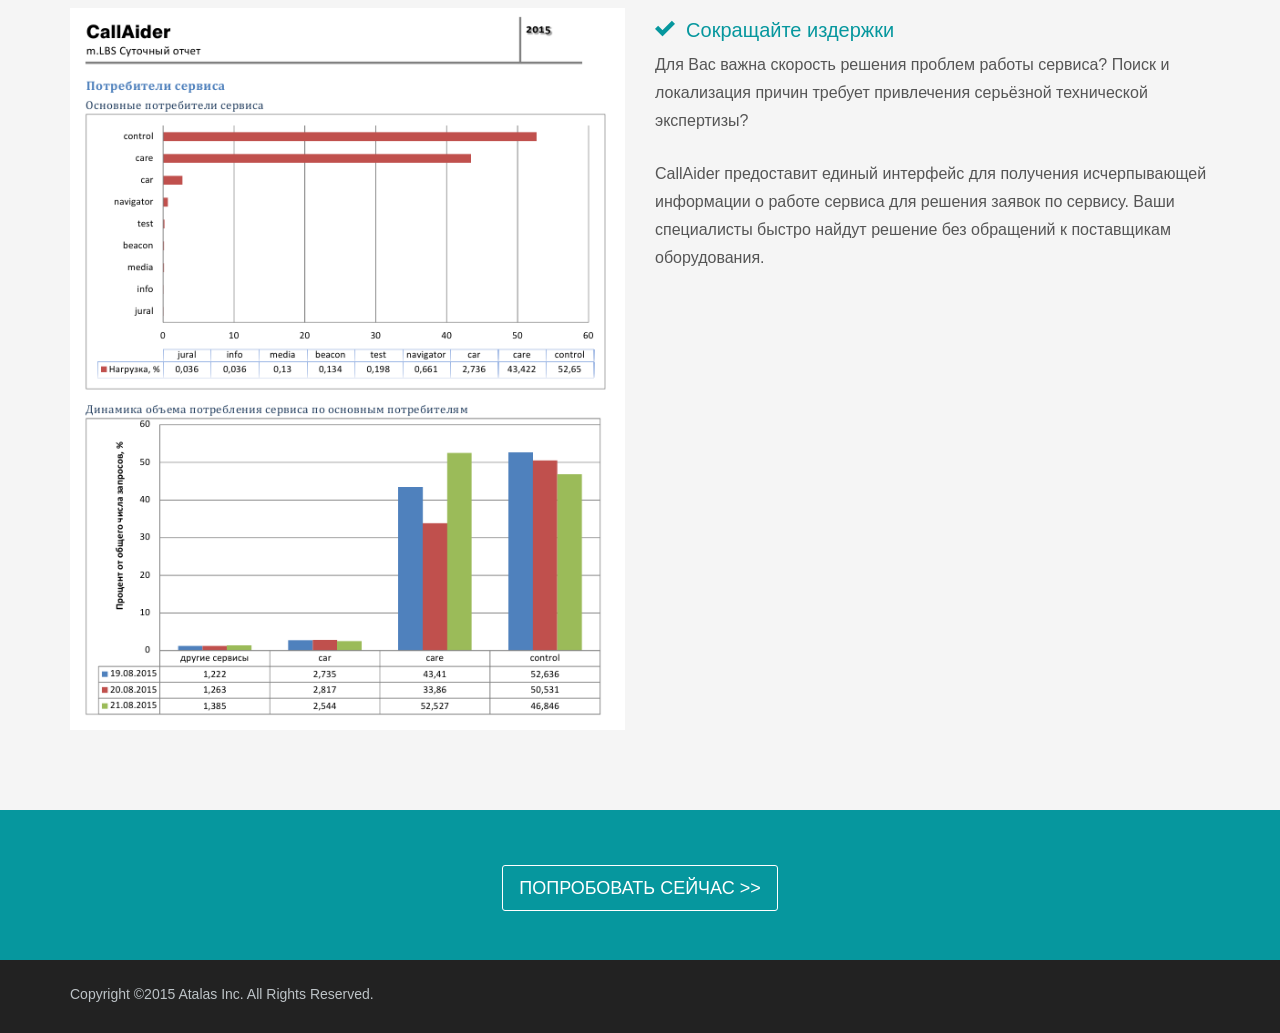
==== commit b53bed36: "fix menu bar" ====
--- a/www/index.html
+++ b/www/index.html
@@ -54,11 +54,12 @@
 						<li class="dropdown">
 				                <a href="solutions.html" class="dropdown-toggle" data-toggle="dropdown" role="button" aria-haspopup="true" aria-expanded="false">Решения <span class="caret"></span></a>
 				                <ul class="dropdown-menu" >
-				                  <li><a href="solutions.html#FMS">CallAider FMS</a></li>
-				                  <li><a href="solutions.html#voice">Мониторинг голосового сервиса</a></li>
-				                  <li><a href="solutions.html#SMS">Мониторинг  сервиса SMS</a></li>
-				                  <li><a href="solutions.html#LBS">Мониторинг LBS</a></li>
-				                </ul>
+									<li><a href="solutions.html#FMS">CallAider FMS</a></li>
+									<li><a href="solutions.html#XLS">CallAider xLS</a></li>
+									<li><a href="solutions.html#voice">Мониторинг голосового сервиса</a></li>
+									<li><a href="solutions.html#SMS">Мониторинг  сервиса SMS</a></li>
+									<li><a href="solutions.html#LBS">Мониторинг LBS</a></li>
+								</ul>
               				</li>
 						
 						<li><a href="company.html" class="smoothScroll">О Компании</a></li>
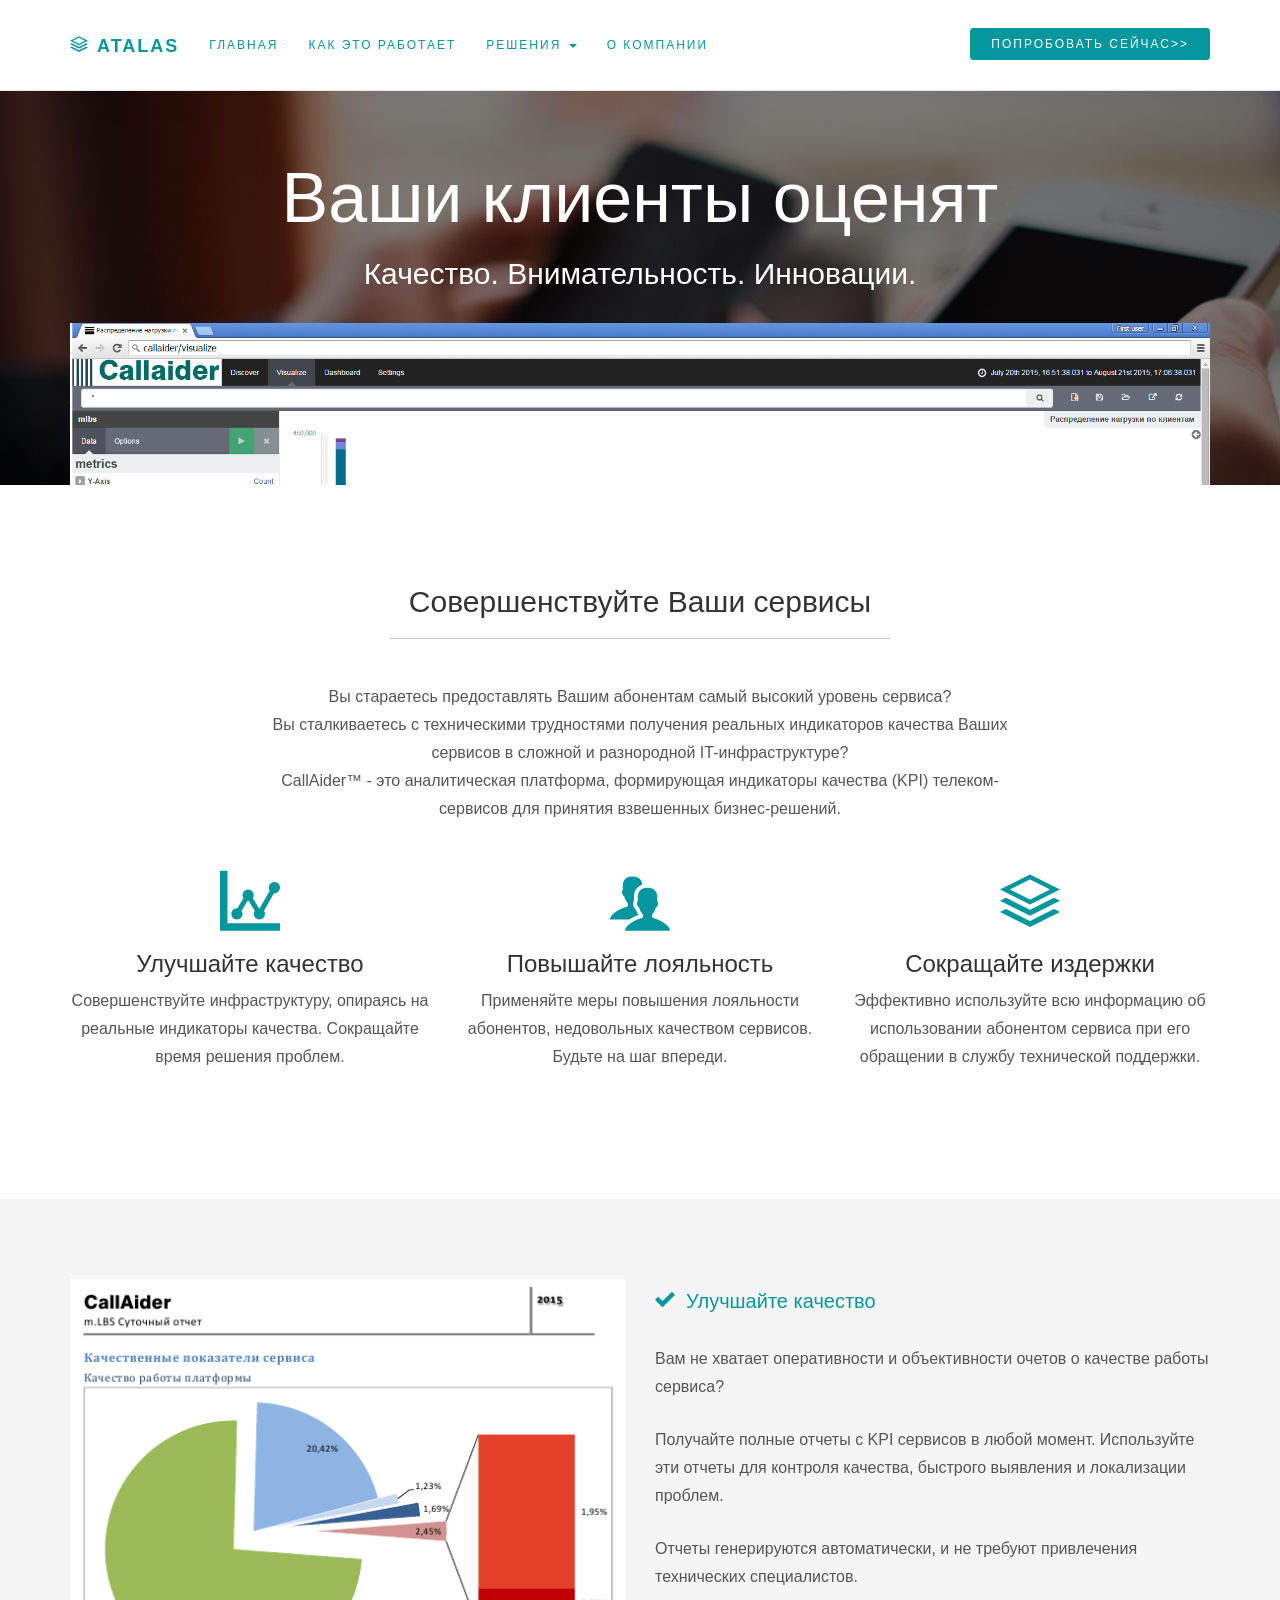
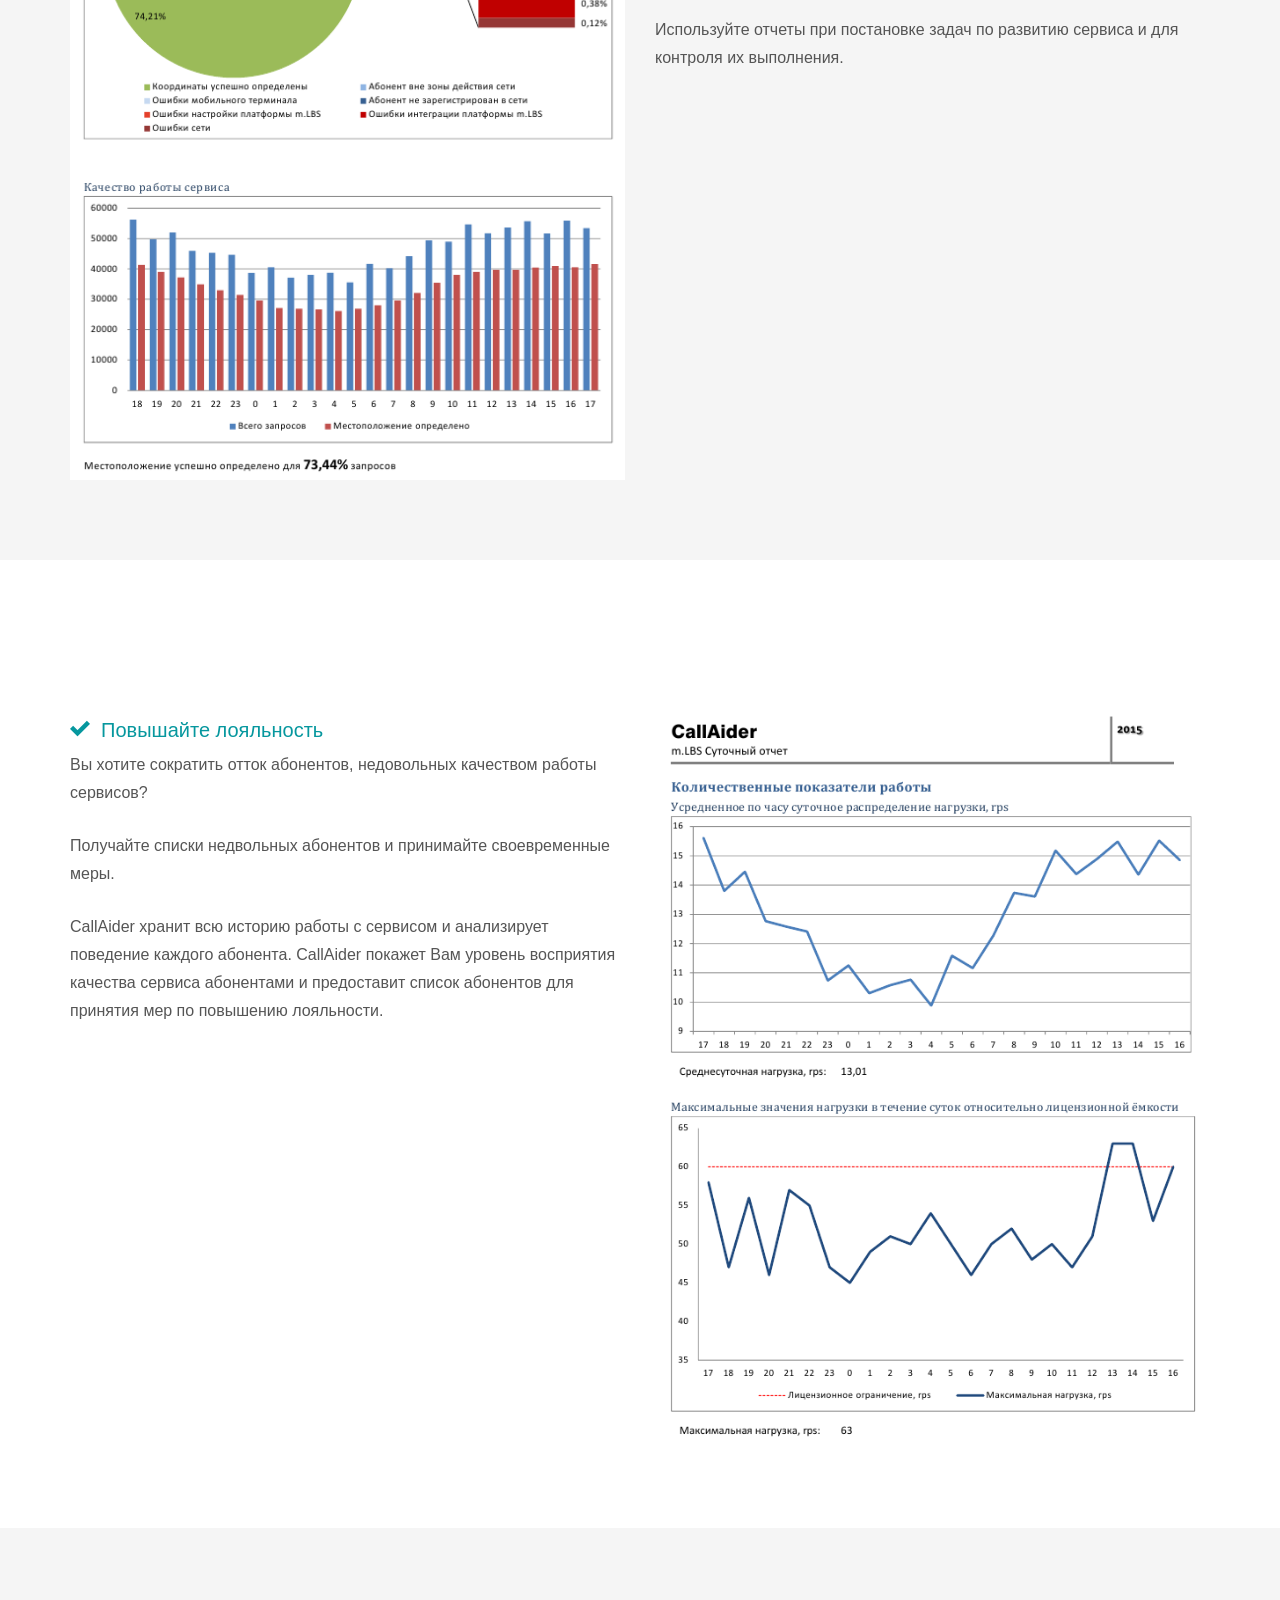
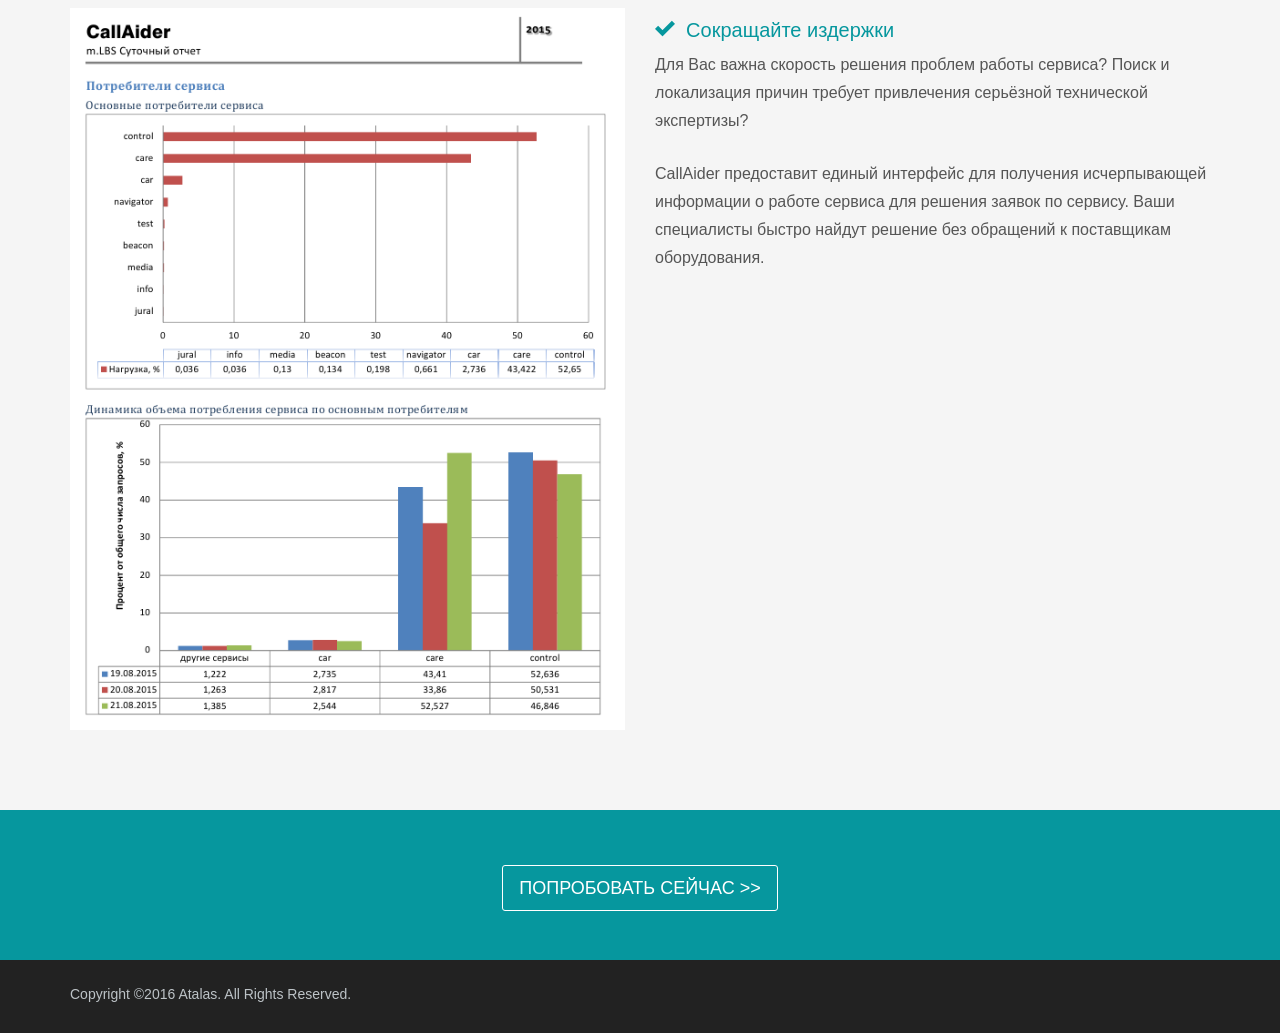
==== commit 6c455d21: "change year and top menu. remove inc" ====
--- a/www/index.html
+++ b/www/index.html
@@ -40,7 +40,7 @@
 						<span class="icon-bar"></span>
 						<span class="icon-bar"></span>
 					</button>
-					<a class="navbar-brand" href="index.html"><span class="icon-stack"></span> <b>ATALAS INC.</b></a>
+					<a class="navbar-brand" href="index.html"><span class="icon-stack"></span> <b>ATALAS</b></a>
 				</div>
 
 				<!-- Collect the nav links, forms, and other content for toggling -->
@@ -56,7 +56,7 @@
 				                <ul class="dropdown-menu" >
 									<li><a href="solutions.html#FMS">CallAider FMS</a></li>
 									<li><a href="solutions.html#XLS">CallAider xLS</a></li>
-									<li><a href="solutions.html#voice">Мониторинг голосового сервиса</a></li>
+									<li><a href="solutions.html#voice">CallAider CX Feedback</a></li>
 									<li><a href="solutions.html#SMS">Мониторинг  сервиса SMS</a></li>
 									<li><a href="solutions.html#LBS">Мониторинг LBS</a></li>
 								</ul>
@@ -282,7 +282,7 @@
 			<div class="container">
 				<div class="row">
 					<div class="col-lg-12">
-						<p>Copyright &copy;2015 Atalas Inc. All Rights Reserved.</p>
+						<p>Copyright &copy;2016 Atalas. All Rights Reserved.</p>
 					</div>
 				</div><!-- /row -->
 			</div><!-- /container -->
